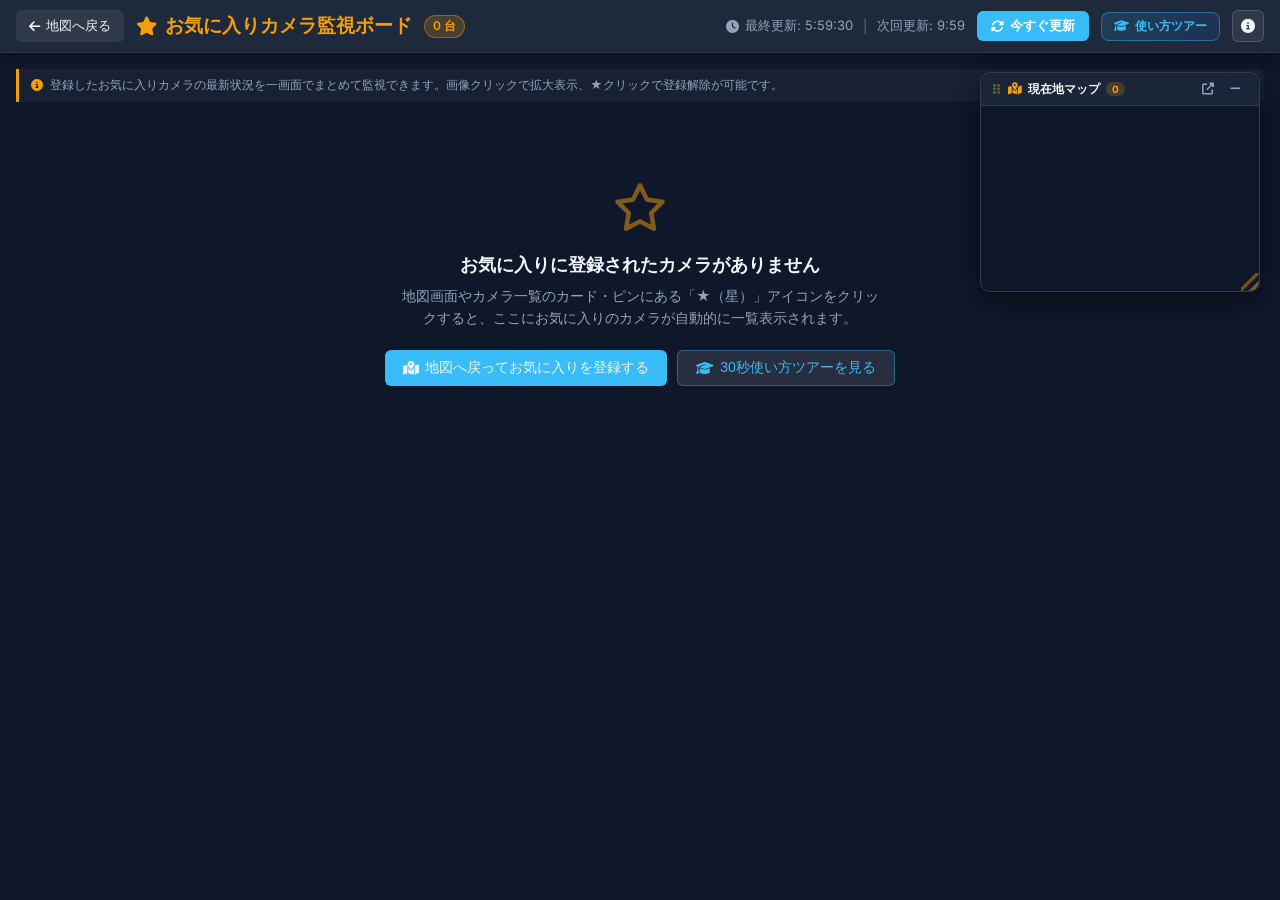
==== favorites.html @ c12edaea "feat: 30秒で主要機能が直感理解できるクイックガイドツアー（動く自動送りスライド）を実装 - 川の流れ順整列、水系一括登録、定点監視ボード並べ替え、2画面連動の4ステップ動的スライド - 5.5" ====
<!DOCTYPE html>
<html lang="ja">
<head>
  <meta charset="UTF-8">
  <meta name="viewport" content="width=device-width, initial-scale=1.0">
  <title>お気に入りカメラ一覧 - みやぎライブEyes</title>
  <meta name="description" content="みやぎライブEyes お気に入り登録カメラの静止画一括監視ダッシュボード">

  <!-- Google Fonts: Inter -->
  <link rel="preconnect" href="https://fonts.googleapis.com">
  <link rel="preconnect" href="https://fonts.gstatic.com" crossorigin>
  <link href="https://fonts.googleapis.com/css2?family=Inter:wght@400;500;600;700&display=swap" rel="stylesheet">

  <!-- Font Awesome 6 -->
  <link rel="stylesheet" href="https://cdnjs.cloudflare.com/ajax/libs/font-awesome/6.5.1/css/all.min.css" crossorigin="anonymous" referrerpolicy="no-referrer" />

  <!-- Leaflet.js v1.9.4 -->
  <link rel="stylesheet" href="https://unpkg.com/leaflet@1.9.4/dist/leaflet.css" crossorigin="" />

  <!-- メインスタイルシート（共通変数・テーマ参照） -->
  <link rel="stylesheet" href="css/style.css?v=20260908_2200">
  <link rel="icon" href="data:,">

  <style>
    /* ========== お気に入りダッシュボード専用スタイル ========== */
    html, body {
      overflow-y: auto !important;
      height: auto !important;
    }
    body {
      background-color: var(--bg-main, #0f172a);
      color: var(--text-primary, #f8fafc);
      font-family: 'Inter', -apple-system, BlinkMacSystemFont, "Segoe UI", Roboto, sans-serif;
      margin: 0;
      padding: 0;
      min-height: 100vh;
      display: flex;
      flex-direction: column;
    }

    /* ダッシュボードヘッダー */
    .board-header {
      background-color: var(--bg-header, #1e293b);
      border-bottom: 1px solid var(--border, #334155);
      padding: 10px 16px;
      display: flex;
      align-items: center;
      justify-content: space-between;
      flex-wrap: wrap;
      gap: 12px;
      position: sticky;
      top: 0;
      z-index: 100;
      box-shadow: 0 4px 12px rgba(0,0,0,0.3);
    }

    .board-header-left {
      display: flex;
      align-items: center;
      gap: 12px;
    }

    .board-back-btn {
      display: inline-flex;
      align-items: center;
      gap: 6px;
      padding: 6px 12px;
      background: rgba(255, 255, 255, 0.08);
      color: var(--text-primary, #ffffff);
      border: 1px solid var(--border, #334155);
      border-radius: 6px;
      text-decoration: none;
      font-size: 13px;
      font-weight: 500;
      transition: background 0.2s;
    }
    .board-back-btn:hover {
      background: rgba(255, 255, 255, 0.16);
    }

    .board-title {
      font-size: clamp(16px, 2.5vw, 19px);
      font-weight: 700;
      margin: 0;
      display: flex;
      align-items: center;
      gap: 8px;
      color: #f59e0b; /* お気に入りゴールド */
    }

    .board-badge {
      background: rgba(245, 158, 11, 0.2);
      color: #f59e0b;
      border: 1px solid rgba(245, 158, 11, 0.4);
      padding: 2px 8px;
      border-radius: 12px;
      font-size: 12px;
      font-weight: 600;
    }

    .board-header-right {
      display: flex;
      align-items: center;
      gap: 12px;
      font-size: 13px;
    }

    .board-timer {
      color: var(--text-secondary, #94a3b8);
      display: flex;
      align-items: center;
      gap: 6px;
    }

    .board-refresh-btn {
      display: inline-flex;
      align-items: center;
      gap: 6px;
      padding: 6px 14px;
      background: var(--accent, #0284c7);
      color: #ffffff;
      border: none;
      border-radius: 6px;
      font-size: 13px;
      font-weight: 600;
      cursor: pointer;
      transition: opacity 0.2s;
    }
    .board-refresh-btn:hover {
      opacity: 0.9;
    }
    .board-refresh-btn:disabled {
      opacity: 0.5;
      cursor: not-allowed;
    }

    .board-info-btn {
      display: inline-flex;
      align-items: center;
      justify-content: center;
      width: 32px;
      height: 32px;
      background: rgba(255, 255, 255, 0.08);
      border: 1px solid rgba(255, 255, 255, 0.15);
      color: var(--text-primary);
      border-radius: 6px;
      font-size: 14px;
      cursor: pointer;
      transition: all 0.2s ease;
    }
    .board-info-btn:hover {
      background: rgba(255, 255, 255, 0.18);
      border-color: var(--accent, #0284c7);
      color: var(--accent, #0284c7);
    }

    /* メインコンテナ */
    .board-container {
      flex: 1;
      padding: 16px;
      max-width: 1600px;
      width: 100%;
      margin: 0 auto;
      box-sizing: border-box;
    }

    /* ガイダンス・注意書き */
    .board-note {
      background: rgba(30, 41, 59, 0.6);
      border-left: 3px solid #f59e0b;
      padding: 8px 12px;
      font-size: 12px;
      color: var(--text-secondary, #94a3b8);
      margin-bottom: 16px;
      border-radius: 0 6px 6px 0;
      display: flex;
      align-items: center;
      justify-content: space-between;
      gap: 8px;
    }

    /* グリッドレイアウト */
    .camera-grid {
      display: grid;
      grid-template-columns: repeat(auto-fill, minmax(340px, 1fr));
      gap: 16px;
    }

    @media (max-width: 640px) {
      .camera-grid {
        grid-template-columns: 1fr;
        gap: 12px;
      }
      .board-header {
        padding: 8px 12px;
      }
    }

    /* カメラカード */
    .fav-card {
      background: var(--bg-card, #1e293b);
      border: 1px solid var(--border, #334155);
      border-radius: 10px;
      overflow: hidden;
      display: flex;
      flex-direction: column;
      box-shadow: 0 4px 8px rgba(0,0,0,0.2);
      transition: transform 0.2s, box-shadow 0.2s;
    }
    .fav-card:hover {
      border-color: rgba(245, 158, 11, 0.5);
      box-shadow: 0 6px 16px rgba(0,0,0,0.4);
    }

    /* ドラッグ＆ドロップスタイル */
    .fav-drag-handle {
      display: inline-flex;
      align-items: center;
      justify-content: center;
      padding: 2px 6px;
      color: var(--text-secondary, #94a3b8);
      cursor: grab;
      user-select: none;
      font-size: 14px;
      opacity: 0.6;
      transition: opacity 0.2s, color 0.2s;
      margin-right: 2px;
      flex-shrink: 0;
    }
    .fav-drag-handle:hover {
      opacity: 1;
      color: #f59e0b;
    }
    .fav-drag-handle:active {
      cursor: grabbing;
    }
    .fav-card.is-dragging {
      opacity: 0.45;
      border: 1px dashed #f59e0b !important;
      background: rgba(245, 158, 11, 0.05);
    }
    .fav-card.drag-over {
      border: 2px solid #f59e0b !important;
      box-shadow: 0 0 16px rgba(245, 158, 11, 0.5) !important;
    }

    .fav-card-header {
      padding: 10px 12px;
      display: flex;
      align-items: flex-start;
      justify-content: space-between;
      gap: 8px;
      background: rgba(15, 23, 42, 0.5);
      border-bottom: 1px solid var(--border, #334155);
    }

    .fav-card-title-group {
      flex: 1;
      min-width: 0;
    }

    .fav-card-name {
      font-size: 14px;
      font-weight: 700;
      color: var(--text-primary, #f8fafc);
      margin: 0 0 4px 0;
      white-space: nowrap;
      overflow: hidden;
      text-overflow: ellipsis;
    }

    .fav-card-sub {
      font-size: 11px;
      color: var(--text-secondary, #94a3b8);
      display: flex;
      align-items: center;
      gap: 6px;
      flex-wrap: wrap;
    }

    .badge-category {
      background: #0284c7;
      color: #fff;
      padding: 1px 5px;
      border-radius: 4px;
      font-size: 10px;
      font-weight: 600;
    }
    .badge-category.road {
      background: #059669;
    }
    .badge-category.stream {
      background: #8b5cf6;
    }

    .fav-unstar-btn {
      background: transparent;
      border: none;
      color: #f59e0b;
      font-size: 16px;
      cursor: pointer;
      padding: 4px;
      border-radius: 4px;
      transition: transform 0.2s, color 0.2s;
    }
    .fav-unstar-btn:hover {
      transform: scale(1.15);
      color: #ef4444;
    }

    /* 画像プレビュー */
    .fav-img-wrapper {
      position: relative;
      width: 100%;
      padding-top: 56.25%; /* 16:9比率 */
      background: #000;
      overflow: hidden;
      cursor: pointer;
    }

    .fav-card-img {
      position: absolute;
      top: 0;
      left: 0;
      width: 100%;
      height: 100%;
      object-fit: contain;
      transition: transform 0.2s;
    }
    .fav-img-wrapper:hover .fav-card-img {
      transform: scale(1.02);
    }

    .fav-img-zoom-hint {
      position: absolute;
      bottom: 8px;
      right: 8px;
      background: rgba(0, 0, 0, 0.7);
      color: #ffffff;
      padding: 3px 8px;
      border-radius: 4px;
      font-size: 11px;
      pointer-events: none;
      opacity: 0.8;
      display: flex;
      align-items: center;
      gap: 4px;
    }

    /* 動画配信型カード */
    .fav-stream-wrapper {
      padding: 36px 16px;
      display: flex;
      flex-direction: column;
      align-items: center;
      justify-content: center;
      gap: 12px;
      background: linear-gradient(135deg, rgba(139, 92, 246, 0.1), rgba(15, 23, 42, 0.6));
      text-align: center;
    }

    .fav-stream-icon {
      font-size: 36px;
      color: #a78bfa;
    }

    .fav-stream-link-btn {
      display: inline-flex;
      align-items: center;
      gap: 6px;
      padding: 8px 16px;
      background: #8b5cf6;
      color: #ffffff;
      text-decoration: none;
      border-radius: 6px;
      font-size: 13px;
      font-weight: 600;
      transition: background 0.2s;
    }
    .fav-stream-link-btn:hover {
      background: #7c3aed;
    }

    /* カードフッター */
    .fav-card-footer {
      padding: 8px 12px;
      background: rgba(15, 23, 42, 0.7);
      display: flex;
      align-items: center;
      justify-content: space-between;
      gap: 8px;
      font-size: 12px;
      border-top: 1px solid var(--border, #334155);
      margin-top: auto;
    }

    .fav-source-link {
      color: var(--accent, #38bdf8);
      text-decoration: none;
      display: inline-flex;
      align-items: center;
      gap: 4px;
      font-weight: 500;
    }
    .fav-source-link:hover {
      text-decoration: underline;
    }

    /* Empty State (0件表示) */
    .empty-state {
      text-align: center;
      padding: 60px 20px;
      color: var(--text-secondary, #94a3b8);
    }
    .empty-state-icon {
      font-size: 48px;
      color: #f59e0b;
      opacity: 0.5;
      margin-bottom: 16px;
    }
    .empty-state-title {
      font-size: 18px;
      font-weight: 700;
      color: var(--text-primary, #f8fafc);
      margin-bottom: 8px;
    }
    .empty-state-desc {
      font-size: 14px;
      max-width: 480px;
      margin: 0 auto 20px auto;
      line-height: 1.6;
    }

    /* 画像拡大ライトボックスモーダル */
    .lightbox-modal {
      display: none;
      position: fixed;
      inset: 0;
      background: rgba(0, 0, 0, 0.9);
      z-index: 9999;
      flex-direction: column;
      justify-content: center;
      align-items: center;
      padding: 16px;
    }
    .lightbox-modal.active {
      display: flex;
    }
    .lightbox-img {
      max-width: 95vw;
      max-height: 85vh;
      object-fit: contain;
      border-radius: 8px;
      box-shadow: 0 0 30px rgba(0,0,0,0.8);
    }
    .lightbox-header {
      width: 100%;
      max-width: 95vw;
      display: flex;
      justify-content: space-between;
      align-items: center;
      margin-bottom: 10px;
      color: #fff;
    }
    .lightbox-close-btn {
      background: rgba(255, 255, 255, 0.2);
      border: none;
      color: #fff;
      font-size: 20px;
      width: 36px;
      height: 36px;
      border-radius: 50%;
      cursor: pointer;
      display: flex;
      align-items: center;
      justify-content: center;
      transition: background 0.2s;
    }
    .lightbox-close-btn:hover {
      background: rgba(255, 255, 255, 0.4);
    }

    /* ========== フロート型ミニマップ（案B） ========== */
    .floating-minimap {
      position: fixed;
      top: 72px;
      right: 20px;
      width: 280px;
      height: 220px;
      min-width: 220px;
      min-height: 160px;
      max-width: 85vw;
      max-height: 85vh;
      background: rgba(15, 23, 42, 0.92);
      backdrop-filter: blur(8px);
      -webkit-backdrop-filter: blur(8px);
      border: 1px solid rgba(255, 255, 255, 0.15);
      border-radius: 10px;
      box-shadow: 0 8px 24px rgba(0, 0, 0, 0.45);
      z-index: 1000;
      overflow: hidden;
      display: flex;
      flex-direction: column;
      transition: opacity 0.25s ease;
    }

    .minimap-header {
      padding: 6px 12px;
      background: rgba(30, 41, 59, 0.85);
      border-bottom: 1px solid rgba(255, 255, 255, 0.1);
      display: flex;
      align-items: center;
      justify-content: space-between;
      cursor: grab;
      user-select: none;
      touch-action: none;
      flex-shrink: 0;
    }

    .minimap-header.is-dragging {
      cursor: grabbing;
      background: rgba(45, 60, 85, 0.95);
    }

    .minimap-title {
      display: flex;
      align-items: center;
      gap: 6px;
      font-size: 12px;
      font-weight: 600;
      color: var(--text-primary, #f8fafc);
      pointer-events: none;
    }

    .minimap-title i {
      color: #f59e0b;
    }

    .minimap-badge {
      background: rgba(245, 158, 11, 0.2);
      color: #f59e0b;
      font-size: 10px;
      font-weight: 700;
      padding: 1px 6px;
      border-radius: 8px;
    }

    .minimap-action-btn {
      background: transparent;
      border: none;
      color: var(--text-secondary, #94a3b8);
      cursor: pointer;
      padding: 4px 6px;
      font-size: 12px;
      display: flex;
      align-items: center;
      justify-content: center;
      transition: all 0.2s;
      border-radius: 4px;
    }

    .minimap-action-btn:hover {
      color: var(--text-primary, #ffffff);
      background: rgba(255, 255, 255, 0.1);
    }

    .minimap-toggle-btn {
      background: transparent;
      border: none;
      color: var(--text-secondary, #94a3b8);
      cursor: pointer;
      padding: 4px 6px;
      font-size: 12px;
      display: flex;
      align-items: center;
      justify-content: center;
      transition: color 0.2s, transform 0.2s;
      border-radius: 4px;
    }

    .minimap-toggle-btn:hover {
      color: var(--text-primary, #ffffff);
      background: rgba(255, 255, 255, 0.1);
    }

    .minimap-body {
      width: 100%;
      flex: 1;
      min-height: 120px;
      position: relative;
      overflow: hidden;
    }

    .minimap-container {
      width: 100%;
      height: 100%;
      background: #0f172a;
    }

    /* 右下リサイズハンドル */
    .minimap-resize-handle {
      position: absolute;
      bottom: 0;
      right: 0;
      width: 18px;
      height: 18px;
      cursor: nwse-resize;
      user-select: none;
      touch-action: none;
      z-index: 1001;
      background: linear-gradient(135deg, transparent 40%, rgba(245, 158, 11, 0.4) 40%, rgba(245, 158, 11, 0.4) 55%, transparent 55%, transparent 70%, rgba(245, 158, 11, 0.5) 70%, rgba(245, 158, 11, 0.5) 85%, transparent 85%);
      border-bottom-right-radius: 9px;
      transition: background 0.2s, transform 0.15s;
    }

    .minimap-resize-handle:hover,
    .minimap-resize-handle.is-resizing {
      background: linear-gradient(135deg, transparent 40%, #f59e0b 40%, #f59e0b 55%, transparent 55%, transparent 70%, #f59e0b 70%, #f59e0b 85%, transparent 85%);
      transform: scale(1.15);
    }

    /* 最小化FABボタン */
    .minimap-fab {
      position: fixed;
      top: 72px;
      right: 20px;
      width: 42px;
      height: 42px;
      border-radius: 50%;
      background: rgba(15, 23, 42, 0.92);
      backdrop-filter: blur(8px);
      -webkit-backdrop-filter: blur(8px);
      border: 1px solid rgba(245, 158, 11, 0.5);
      color: #f59e0b;
      font-size: 18px;
      display: flex;
      align-items: center;
      justify-content: center;
      cursor: pointer;
      box-shadow: 0 4px 16px rgba(0, 0, 0, 0.4);
      z-index: 1000;
      transition: transform 0.2s, background 0.2s, box-shadow 0.2s;
    }

    .minimap-fab:hover {
      transform: scale(1.1);
      background: rgba(30, 41, 59, 0.95);
      box-shadow: 0 6px 20px rgba(245, 158, 11, 0.3);
    }

    /* ミニマップ上のピンのスタイル（Leafletのtranslate3dを破壊しない外枠設計） */
    .minimap-marker-wrapper {
      background: transparent !important;
      border: none !important;
      display: flex !important;
      align-items: center;
      justify-content: center;
      overflow: visible !important;
    }

    /* ホーム画面と統一したカメラアイコン付き丸型カラーバッジ */
    .minimap-marker-icon {
      width: 22px;
      height: 22px;
      border-radius: 50%;
      border: 2px solid #ffffff;
      box-shadow: 0 0 8px rgba(0, 0, 0, 0.6);
      display: flex;
      align-items: center;
      justify-content: center;
      transition: transform 0.25s cubic-bezier(0.34, 1.56, 0.64, 1), background-color 0.2s, border-color 0.2s, box-shadow 0.2s;
      cursor: pointer;
    }

    .minimap-marker-icon i {
      color: #ffffff;
      font-size: 10px;
    }

    /* カードホバー時の強調ピン（内部バッジ拡大 + 左45度傾き + ゴールド発光） */
    .minimap-marker-icon.highlighted {
      transform: scale(1.6) rotate(-45deg) !important;
      background-color: #f59e0b !important;
      border-color: #ffffff !important;
      box-shadow: 0 0 14px #f59e0b, 0 0 22px rgba(245, 158, 11, 0.9) !important;
    }

    /* ピンクリック時のカード点滅ハイライトアニメーション */
    @keyframes cardFocusPulse {
      0% { box-shadow: 0 0 0 0 rgba(245, 158, 11, 0.8); }
      50% { box-shadow: 0 0 0 8px rgba(245, 158, 11, 0.4); }
      100% { box-shadow: 0 0 0 0 rgba(245, 158, 11, 0); }
    }
    .card-focus-highlight {
      animation: cardFocusPulse 1.6s ease-out;
      border-color: #f59e0b !important;
    }

    /* スマホ配慮（768px以下） */
    @media (max-width: 768px) {
      .floating-minimap {
        top: auto;
        bottom: 20px;
        right: 16px;
        width: 240px;
      }
      .minimap-body {
        height: 150px;
      }
      .minimap-fab {
        top: auto;
        bottom: 20px;
        right: 16px;
      }
    }
  </style>
</head>
<body>

  <!-- ========== ヘッダー ========== -->
  <header class="board-header">
    <div class="board-header-left">
      <a href="index.html" class="board-back-btn" title="みやぎライブEyes 地図画面へ戻る">
        <i class="fa-solid fa-arrow-left"></i> 地図へ戻る
      </a>
      <h1 class="board-title">
        <i class="fa-solid fa-star"></i> お気に入りカメラ監視ボード
      </h1>
      <span class="board-badge" id="board-fav-count">0 台</span>
    </div>

    <div class="board-header-right">
      <div class="board-timer">
        <i class="fa-solid fa-clock"></i>
        <span id="board-update-time">最終更新: --:--:--</span>
        <span style="opacity: 0.6; margin: 0 4px;">|</span>
        <span id="board-countdown">次回更新: 10:00</span>
      </div>
      <button class="board-refresh-btn" id="board-refresh-btn" title="すべての最新静止画を一括再取得">
        <i class="fa-solid fa-rotate" id="board-refresh-icon"></i> 今すぐ更新
      </button>
      <!-- クイックガイドツアーボタン（PC用） -->
      <button id="board-guide-btn" class="guide-header-btn" onclick="openGuideTour()" title="30秒クイックツアーを見る">
        <i class="fa-solid fa-graduation-cap"></i> 使い方ツアー
      </button>
      <button class="board-info-btn" id="board-info-btn" title="システム概要・免責事項">
        <i class="fa-solid fa-circle-info"></i>
      </button>
    </div>
  </header>

  <!-- ========== メインコンテンツ ========== -->
  <main class="board-container">
    <div class="board-note" id="board-note">
      <div>
        <i class="fa-solid fa-circle-info" style="color: #f59e0b; margin-right: 4px;"></i>
        登録したお気に入りカメラの最新状況を一画面でまとめて監視できます。画像クリックで拡大表示、★クリックで登録解除が可能です。
      </div>
      <div style="font-size: 11px; opacity: 0.8; white-space: nowrap;">
        ※約10分ごとに自動更新
      </div>
    </div>

    <!-- カメラ一覧グリッド -->
    <div class="camera-grid" id="camera-grid">
      <!-- JavaScript で動的にカード生成 -->
    </div>

    <!-- 0件時表示 -->
    <div class="empty-state" id="empty-state" style="display: none;">
      <div class="empty-state-icon">
        <i class="fa-regular fa-star"></i>
      </div>
      <div class="empty-state-title">お気に入りに登録されたカメラがありません</div>
      <div class="empty-state-desc">
        地図画面やカメラ一覧のカード・ピンにある「★（星）」アイコンをクリックすると、ここにお気に入りのカメラが自動的に一覧表示されます。
      </div>
      <div style="display: flex; gap: 10px; flex-wrap: wrap; justify-content: center; margin-top: 6px;">
        <a href="index.html" class="board-back-btn" style="background: var(--accent, #0284c7); border: none; padding: 8px 18px; font-size: 14px;">
          <i class="fa-solid fa-map-location-dot"></i> 地図へ戻ってお気に入りを登録する
        </a>
        <button type="button" class="board-back-btn" onclick="openGuideTour()" style="background: rgba(255, 255, 255, 0.1); border: 1px solid rgba(56, 189, 248, 0.4); padding: 8px 18px; font-size: 14px; color: #38bdf8; cursor: pointer;">
          <i class="fa-solid fa-graduation-cap"></i> 30秒使い方ツアーを見る
        </button>
      </div>
  </main>

  <!-- ========== システム概要・免責事項モーダル ========== -->
  <div class="modal-overlay" id="board-info-modal-overlay">
    <div class="modal-content area-modal-content" style="max-width: 500px;">
      <div class="modal-header">
        <h2 class="modal-title"><i class="fa-solid fa-circle-info"></i> システム概要・免責事項</h2>
        <button class="modal-close" id="board-info-modal-close" aria-label="閉じる">
          <i class="fa-solid fa-xmark"></i>
        </button>
      </div>
      <div class="modal-body area-modal-body" style="font-size: 13px; line-height: 1.6;">
        <!-- クイックガイドツアー案内バナー -->
        <div class="modal-tour-banner">
          <div class="modal-tour-banner-title">
            <i class="fa-solid fa-graduation-cap"></i> 30秒クイックガイドツアー
          </div>
          <p class="modal-tour-banner-desc">
            水系一括登録、定点監視ボードのドラッグ並べ替え、ミニマップの自由移動、2画面マルチモニター連動など、主要機能をアニメーションで自動紹介します。
          </p>
          <button type="button" class="modal-tour-banner-btn" onclick="openGuideTour()">
            <i class="fa-solid fa-play"></i> ガイドツアーを見る（自動再生）
          </button>
        </div>

        <h3 style="margin-bottom: 8px; border-bottom: 1px solid var(--border); padding-bottom: 4px; color: var(--accent);">■ お気に入り監視ボードについて</h3>
        <p style="margin-bottom: 8px;">登録したカメラの最新静止画を一覧でリアルタイム監視できる定点監視画面です。カードのドラッグによる自由並べ替えや、フロート型ミニマップの独立ウィンドウ化（別窓表示）に対応しています。</p>

        <h3 style="margin-bottom: 8px; border-bottom: 1px solid var(--border); padding-bottom: 4px; color: var(--text-secondary); margin-top: 16px;">■ データ出典・著作権について</h3>
        <p style="margin-bottom: 6px; font-size: 11px; color: var(--text-secondary); line-height: 1.5;">
          本ポータルで表示されるカメラ画像・動画・水位情報等の著作権は、各情報提供元（国土交通省、宮城県、各自治体等）に帰属します。
        </p>

        <p style="font-size: 11px; color: var(--text-secondary); line-height: 1.5; margin-top: 12px; padding: 10px; background: rgba(255, 255, 255, 0.03); border-radius: 6px; border: 1px solid rgba(255, 255, 255, 0.08);">
          <strong style="color: #e2e8f0;">【免責事項・利用上の注意】</strong><br>
          本ポータルは宮城県内の防災情報閲覧の補助を目的とした非公式ツールであり、掲載映像・情報の即時性や完全性を保証するものではありません。<br>
          配信元の仕様変更やメンテナンスにより、予告なく画像が取得できなくなる場合があります。災害時の最終的な避難判断等は、必ず各自治体の公式な避難指示や一次情報をご確認ください。
        </p>

        <div style="margin-top: 16px; padding-top: 10px; border-top: 1px solid var(--border); text-align: center; font-size: 11px; color: #64748b;">
          &copy; 2026 みやぎライブEyes Project. All rights reserved.
        </div>
      </div>
    </div>
  </div>

  <!-- ========== フロート型ミニマップ（案B） ========== -->
  <div id="floating-minimap" class="floating-minimap">
    <div class="minimap-header" id="minimap-header" title="ドラッグして自由に移動（ダブルクリックで位置リセット）">
      <div class="minimap-title">
        <i class="fa-solid fa-grip-vertical" style="opacity: 0.4; font-size: 11px; margin-right: 2px;"></i>
        <i class="fa-solid fa-map-location-dot"></i>
        <span>現在地マップ</span>
        <span class="minimap-badge" id="minimap-count">0</span>
      </div>
      <div style="display: flex; align-items: center; gap: 4px;">
        <button type="button" class="minimap-action-btn" id="minimap-popout-btn" title="別ウィンドウで開く（マルチモニター対応・自由にデスクトップ配置）">
          <i class="fa-solid fa-up-right-from-square"></i>
        </button>
        <button type="button" class="minimap-toggle-btn" id="minimap-toggle-btn" title="マップを折りたたむ">
          <i class="fa-solid fa-minus" id="minimap-toggle-icon"></i>
        </button>
      </div>
    </div>
    <div class="minimap-body" id="minimap-body">
      <div id="minimap-container" class="minimap-container"></div>
      <div class="minimap-resize-handle" id="minimap-resize-handle" title="ドラッグしてサイズ変更"></div>
    </div>
  </div>

  <!-- 最小化時に表示されるフローティングボタン（FAB） -->
  <button type="button" id="minimap-fab" class="minimap-fab" title="ミニマップを展開" style="display: none;">
    <i class="fa-solid fa-map-location-dot"></i>
  </button>

  <!-- ========== 画像拡大ライトボックス ========== -->
  <div class="lightbox-modal" id="lightbox-modal" onclick="closeLightbox(event)">
    <div class="lightbox-header" onclick="event.stopPropagation()">
      <span id="lightbox-title" style="font-weight: 600; font-size: 15px;">カメラ名</span>
      <button class="lightbox-close-btn" onclick="closeLightbox(event)" title="閉じる">
        <i class="fa-solid fa-xmark"></i>
      </button>
    </div>
    <img src="" alt="" class="lightbox-img" id="lightbox-img" onclick="event.stopPropagation()">
  </div>

  <!-- カメラデータ読み込み -->
  <script src="js/cameras.js?v=20260907_1940"></script>
  <!-- Leaflet.js -->
  <script src="https://unpkg.com/leaflet@1.9.4/dist/leaflet.js" crossorigin=""></script>

  <script>
    const FAV_STORAGE_KEY = 'ishinomaki_fav_cameras';
    const MINIMAP_STORAGE_KEY = 'miyagi_minimap_minimized';
    const MINIMAP_POS_KEY = 'miyagi_minimap_pos';
    const MINIMAP_SIZE_KEY = 'miyagi_minimap_size';
    const MAP_CHANNEL_NAME = 'miyagi_eyes_minimap_channel';

    let favorites = new Set();
    let countdownSec = 600; // 10分 (600秒)
    let countdownTimer = null;
    let miniMap = null;
    const miniMapMarkers = new Map();
    let mapChannel = null;
    let popupMapWindow = null;
    let isPoppedOut = false;

    // 初期化
    document.addEventListener('DOMContentLoaded', () => {
      loadFavorites();
      initMiniMap();
      initMapSyncChannel();
      renderBoard();
      initEvents();
      startCountdown();
    });

    // お気に入り読み込み
    function loadFavorites() {
      try {
        const saved = localStorage.getItem(FAV_STORAGE_KEY);
        if (saved) {
          favorites = new Set(JSON.parse(saved));
        } else {
          favorites = new Set();
        }
      } catch (e) {
        console.warn('お気に入りデータの読み込みに失敗:', e);
        favorites = new Set();
      }
    }

    // お気に入り保存
    function saveFavorites() {
      try {
        localStorage.setItem(FAV_STORAGE_KEY, JSON.stringify(Array.from(favorites)));
      } catch (e) {
        console.warn('お気に入りデータの保存に失敗:', e);
      }
    }

    // お気に入り解除
    function removeFavorite(cameraId) {
      if (favorites.has(cameraId)) {
        favorites.delete(cameraId);
        saveFavorites();
        renderBoard();
      }
    }

    // ボード描画
    function renderBoard() {
      const grid = document.getElementById('camera-grid');
      const emptyState = document.getElementById('empty-state');
      const countBadge = document.getElementById('board-fav-count');

      if (!grid || typeof CAMERA_DATA === 'undefined') return;

      const timestamp = new Date().getTime();
      const timeStr = new Date().toLocaleTimeString('ja-JP');
      const updateTimeEl = document.getElementById('board-update-time');
      if (updateTimeEl) updateTimeEl.textContent = `最終更新: ${timeStr}`;

      const favOrder = Array.from(favorites);
      const favMap = new Map(CAMERA_DATA.map(c => [c.id, c]));
      const favCameras = favOrder.map(id => favMap.get(id)).filter(Boolean);

      countBadge.textContent = `${favCameras.length} 台`;

      if (favCameras.length === 0) {
        grid.style.display = 'none';
        emptyState.style.display = 'block';
        updateMiniMapMarkers();
        return;
      }

      grid.style.display = 'grid';
      emptyState.style.display = 'none';

      grid.innerHTML = favCameras.map(camera => {
        const hasImage = Boolean(camera.imageUrl);
        const isStream = camera.streamType === 'youtube' || camera.streamType === 'stream';
        const isTypeB = !hasImage; // 画像が全くない場合のみ動画専用カードとする
        const category = camera.category || 'other';
        const categoryLabel = category === 'river' ? '河川' : (category === 'road' ? '道路' : 'その他');
        const categoryClass = category === 'road' ? 'road' : (isTypeB ? 'stream' : '');

        let bodyHtml = '';
        if (hasImage) {
          // 静止画・ハイブリッド型（最新画像を表示）
          const sep = camera.imageUrl.includes('?') ? '&' : '?';
          const imgSrc = `${camera.imageUrl}${sep}t=${timestamp}`;
          bodyHtml = `
            <div class="fav-img-wrapper" onclick="openLightbox('${encodeURIComponent(camera.name)}', '${imgSrc}')" title="クリックで拡大表示">
              <img src="${imgSrc}" alt="${camera.name}" class="fav-card-img" onerror="this.onerror=null; this.src='data:image/svg+xml;utf8,<svg xmlns=%22http://www.w3.org/2000/svg%22 width=%22320%22 height=%22180%22><rect fill=%22%231e293b%22 width=%22100%25%22 height=%22100%25%22/><text fill=%22%2364748b%22 x=%2250%25%22 y=%2250%25%22 text-anchor=%22middle%22 dominant-baseline=%22middle%22 font-size=%2213%22>配信元画像準備中 / 取得待機中</text></svg>';">
              <div class="fav-img-zoom-hint">
                <i class="fa-solid fa-magnifying-glass-plus"></i> 拡大
              </div>
            </div>
          `;
        } else {
          // 画像なし・完全動画専用型（3台のみ）
          bodyHtml = `
            <div class="fav-stream-wrapper">
              <i class="fa-solid fa-video fav-stream-icon"></i>
              <div style="font-size: 13px; color: var(--text-secondary, #94a3b8);">
                リアルタイム動画配信中
              </div>
              <a href="${camera.sourceUrl}" target="_blank" class="fav-stream-link-btn">
                <i class="fa-solid fa-arrow-up-right-from-square"></i> 配信サイトを開く
              </a>
            </div>
          `;
        }

        const streamBadge = isStream ? `<span style="font-size: 10px; padding: 2px 6px; border-radius: 4px; background: rgba(139, 92, 246, 0.2); color: #c4b5fd; border: 1px solid rgba(139, 92, 246, 0.4); font-weight: 600; display: inline-flex; align-items: center; gap: 3px;"><i class="fa-solid fa-video"></i> 動画</span>` : '';

        const sourceLinkHtml = isStream
          ? `<a href="${camera.sourceUrl}" target="_blank" class="fav-source-link" style="color: #c4b5fd; font-weight: 600;" title="クリックして配信元で動画を再生">
               🎥 動画配信を見る <i class="fa-solid fa-arrow-up-right-from-square"></i>
             </a>`
          : `<a href="${camera.sourceUrl}" target="_blank" class="fav-source-link">
               公式配信ページ <i class="fa-solid fa-external-link"></i>
             </a>`;

        return `
          <div class="fav-card" id="card-${camera.id}" data-camera-id="${camera.id}" draggable="true">
            <div class="fav-card-header">
              <span class="fav-drag-handle" title="ドラッグして並べ替え" onclick="event.stopPropagation();">
                <i class="fa-solid fa-grip-vertical"></i>
              </span>
              <div class="fav-card-title-group">
                <h3 class="fav-card-name" title="${camera.name}">${camera.name}</h3>
                <div class="fav-card-sub">
                  <span class="badge-category ${categoryClass}">${categoryLabel}</span>
                  ${streamBadge}
                  <span>${camera.operator || ''}</span>
                </div>
              </div>
              <button class="fav-unstar-btn" onclick="removeFavorite('${camera.id}')" title="お気に入りから解除">
                <i class="fa-solid fa-star"></i>
              </button>
            </div>
            ${bodyHtml}
            <div class="fav-card-footer">
              <span style="font-size: 11px; color: var(--text-secondary, #94a3b8);">
                ${camera.description || '定点観測カメラ'}
              </span>
              ${sourceLinkHtml}
            </div>
          </div>
        `;
      }).join('');

      bindBoardDragAndDrop(grid);
      updateMiniMapMarkers();
      bindCardMiniMapInteractions();
    }

    // お気に入りボードのドラッグ＆ドロップ並べ替え
    function bindBoardDragAndDrop(grid) {
      let draggedCard = null;

      grid.querySelectorAll('.fav-card').forEach(card => {
        card.addEventListener('dragstart', (e) => {
          draggedCard = card;
          e.dataTransfer.effectAllowed = 'move';
          e.dataTransfer.setData('text/plain', card.getAttribute('data-camera-id'));
          setTimeout(() => card.classList.add('is-dragging'), 0);
        });

        card.addEventListener('dragend', () => {
          if (draggedCard) {
            draggedCard.classList.remove('is-dragging');
            draggedCard = null;
          }
          grid.querySelectorAll('.fav-card').forEach(c => c.classList.remove('drag-over'));
        });

        card.addEventListener('dragover', (e) => {
          e.preventDefault();
          e.dataTransfer.dropEffect = 'move';
          if (!draggedCard || draggedCard === card) return;
          card.classList.add('drag-over');
        });

        card.addEventListener('dragleave', () => {
          card.classList.remove('drag-over');
        });

        card.addEventListener('drop', (e) => {
          e.preventDefault();
          card.classList.remove('drag-over');
          if (!draggedCard || draggedCard === card) return;

          const rect = card.getBoundingClientRect();
          const midX = rect.left + rect.width / 2;
          if (e.clientX < midX) {
            grid.insertBefore(draggedCard, card);
          } else {
            grid.insertBefore(draggedCard, card.nextSibling);
          }

          const newOrder = Array.from(grid.querySelectorAll('.fav-card'))
            .map(c => c.getAttribute('data-camera-id'))
            .filter(Boolean);

          favorites = new Set(newOrder);
          saveFavorites();
        });
      });
    }

    // 全画像の再取得（手動更新）
    function refreshAllImages() {
      const btn = document.getElementById('board-refresh-btn');
      const icon = document.getElementById('board-refresh-icon');
      if (btn) btn.disabled = true;
      if (icon) icon.classList.add('fa-spin');

      countdownSec = 600;
      renderBoard();

      setTimeout(() => {
        if (btn) btn.disabled = false;
        if (icon) icon.classList.remove('fa-spin');
      }, 600);
    }

    // カウントダウンタイマー
    function startCountdown() {
      if (countdownTimer) clearInterval(countdownTimer);
      countdownTimer = setInterval(() => {
        countdownSec--;
        if (countdownSec <= 0) {
          refreshAllImages();
        } else {
          const m = Math.floor(countdownSec / 60);
          const s = countdownSec % 60;
          document.getElementById('board-countdown').textContent = `次回更新: ${m}:${s.toString().padStart(2, '0')}`;
        }
      }, 1000);
    }

    // イベント初期化
    function initEvents() {
      document.getElementById('board-refresh-btn').addEventListener('click', refreshAllImages);

      // 他のタブでお気に入りが変更された場合のストレージ連動
      window.addEventListener('storage', (e) => {
        if (e.key === FAV_STORAGE_KEY) {
          loadFavorites();
          renderBoard();
        }
      });
    }

    // ライトボックス操作
    function openLightbox(name, imgSrc) {
      const modal = document.getElementById('lightbox-modal');
      const img = document.getElementById('lightbox-img');
      const title = document.getElementById('lightbox-title');
      if (!modal || !img) return;

      title.textContent = decodeURIComponent(name);
      img.src = imgSrc;
      modal.classList.add('active');
    }

    function closeLightbox(e) {
      const modal = document.getElementById('lightbox-modal');
      if (modal) modal.classList.remove('active');
    }

    // ESCキーでモーダルを閉じる
    document.addEventListener('keydown', (e) => {
      if (e.key === 'Escape') {
        closeLightbox();
        const infoModal = document.getElementById('board-info-modal-overlay');
        if (infoModal) infoModal.classList.remove('active');
      }
    });

    // システム概要・免責事項モーダル操作
    function initInfoModal() {
      const infoBtn = document.getElementById('board-info-btn');
      const infoModal = document.getElementById('board-info-modal-overlay');
      const infoClose = document.getElementById('board-info-modal-close');
      if (infoBtn && infoModal) {
        infoBtn.addEventListener('click', () => infoModal.classList.add('active'));
        if (infoClose) infoClose.addEventListener('click', () => infoModal.classList.remove('active'));
        infoModal.addEventListener('click', (e) => {
          if (e.target === infoModal) infoModal.classList.remove('active');
        });
      }
    }
    initInfoModal();

    // ========== フロート型ミニマップ（案B）制御ロジック ==========
    function initMiniMap() {
      const container = document.getElementById('minimap-container');
      if (!container || miniMap || typeof L === 'undefined') return;

      // Leafletマップ初期化
      miniMap = L.map('minimap-container', {
        zoomControl: false,
        attributionControl: false
      }).setView([38.4344, 141.3029], 9);

      // OpenStreetMap標準タイル（ホーム画面と統一）
      L.tileLayer('https://{s}.tile.openstreetmap.org/{z}/{x}/{y}.png', {
        attribution: '&copy; <a href="https://www.openstreetmap.org/copyright">OpenStreetMap</a> contributors',
        maxZoom: 18,
        minZoom: 7
      }).addTo(miniMap);

      // 保存された位置とサイズを復元
      applyMiniMapPositionAndSize();

      // ドラッグ移動＆リサイズのイベントをバインド
      bindMiniMapDrag();
      bindMiniMapResize();

      // トグルボタン・FABボタンのクリックイベント
      const toggleBtn = document.getElementById('minimap-toggle-btn');
      const fab = document.getElementById('minimap-fab');

      if (toggleBtn) {
        toggleBtn.addEventListener('click', (e) => {
          e.stopPropagation();
          setMiniMapMinimized(true);
        });
      }

      if (fab) {
        fab.addEventListener('click', () => {
          setMiniMapMinimized(false);
        });
      }

      // 保存状態または画面幅に応じた初期折りたたみ判定（スマホ幅768px以下はデフォルト最小化）
      const isMobile = window.innerWidth <= 768;
      const savedMinimized = localStorage.getItem(MINIMAP_STORAGE_KEY);
      if (savedMinimized !== null) {
        setMiniMapMinimized(savedMinimized === 'true', false);
      } else if (isMobile) {
        setMiniMapMinimized(true, false);
      } else {
        setMiniMapMinimized(false, false);
      }
    }

    function applyMiniMapPositionAndSize() {
      const panel = document.getElementById('floating-minimap');
      if (!panel) return;

      // サイズ復元
      try {
        const savedSize = localStorage.getItem(MINIMAP_SIZE_KEY);
        if (savedSize) {
          const { width, height } = JSON.parse(savedSize);
          if (typeof width === 'number' && typeof height === 'number') {
            const clampedW = Math.min(Math.max(width, 220), window.innerWidth * 0.85);
            const clampedH = Math.min(Math.max(height, 160), window.innerHeight * 0.85);
            panel.style.width = `${clampedW}px`;
            panel.style.height = `${clampedH}px`;
          }
        }
      } catch (e) {
        console.warn('ミニマップサイズの復元失敗:', e);
      }

      // 位置復元
      try {
        const savedPos = localStorage.getItem(MINIMAP_POS_KEY);
        if (savedPos) {
          const { top, left } = JSON.parse(savedPos);
          if (typeof top === 'number' && typeof left === 'number') {
            const panelRect = panel.getBoundingClientRect();
            const panelW = panelRect.width || 280;
            const panelH = panelRect.height || 220;
            const maxLeft = Math.max(10, window.innerWidth - panelW - 10);
            const maxTop = Math.max(10, window.innerHeight - panelH - 10);

            const clampedLeft = Math.min(Math.max(10, left), maxLeft);
            const clampedTop = Math.min(Math.max(50, top), maxTop);

            panel.style.left = `${clampedLeft}px`;
            panel.style.top = `${clampedTop}px`;
            panel.style.right = 'auto';
            panel.style.bottom = 'auto';
          }
        }
      } catch (e) {
        console.warn('ミニマップ位置の復元失敗:', e);
      }
    }

    function bindMiniMapDrag() {
      const header = document.getElementById('minimap-header');
      const panel = document.getElementById('floating-minimap');
      if (!header || !panel) return;

      let isDragging = false;
      let startX = 0;
      let startY = 0;
      let startLeft = 0;
      let startTop = 0;

      header.addEventListener('pointerdown', (e) => {
        if (e.target.closest('#minimap-toggle-btn') || e.target.closest('button')) return;

        isDragging = true;
        try {
          header.setPointerCapture(e.pointerId);
        } catch (_) {}
        header.classList.add('is-dragging');

        const rect = panel.getBoundingClientRect();
        startLeft = rect.left;
        startTop = rect.top;
        startX = e.clientX;
        startY = e.clientY;

        panel.style.left = `${startLeft}px`;
        panel.style.top = `${startTop}px`;
        panel.style.right = 'auto';
        panel.style.bottom = 'auto';

        const container = document.getElementById('minimap-container');
        if (container) container.style.pointerEvents = 'none';

        e.preventDefault();
      });

      header.addEventListener('pointermove', (e) => {
        if (!isDragging) return;

        const dx = e.clientX - startX;
        const dy = e.clientY - startY;

        const panelRect = panel.getBoundingClientRect();
        const maxLeft = Math.max(10, window.innerWidth - panelRect.width - 10);
        const maxTop = Math.max(10, window.innerHeight - panelRect.height - 10);

        const newLeft = Math.min(Math.max(10, startLeft + dx), maxLeft);
        const newTop = Math.min(Math.max(50, startTop + dy), maxTop);

        panel.style.left = `${newLeft}px`;
        panel.style.top = `${newTop}px`;
      });

      const stopDrag = (e) => {
        if (!isDragging) return;
        isDragging = false;
        try {
          header.releasePointerCapture(e.pointerId);
        } catch (_) {}
        header.classList.remove('is-dragging');

        const container = document.getElementById('minimap-container');
        if (container) container.style.pointerEvents = '';

        const rect = panel.getBoundingClientRect();
        try {
          localStorage.setItem(MINIMAP_POS_KEY, JSON.stringify({
            top: Math.round(rect.top),
            left: Math.round(rect.left)
          }));
        } catch (err) {
          console.warn('ミニマップ位置保存失敗:', err);
        }
      };

      header.addEventListener('pointerup', stopDrag);
      header.addEventListener('pointercancel', stopDrag);

      // ダブルクリックでデフォルト位置にリセット
      header.addEventListener('dblclick', (e) => {
        if (e.target.closest('#minimap-toggle-btn')) return;
        panel.style.left = '';
        panel.style.top = '72px';
        panel.style.right = '20px';
        panel.style.bottom = 'auto';
        try {
          localStorage.removeItem(MINIMAP_POS_KEY);
        } catch (_) {}
      });
    }

    function bindMiniMapResize() {
      const resizeHandle = document.getElementById('minimap-resize-handle');
      const panel = document.getElementById('floating-minimap');
      if (!resizeHandle || !panel) return;

      let isResizing = false;
      let startX = 0;
      let startY = 0;
      let startWidth = 0;
      let startHeight = 0;
      let resizeRaf = null;

      resizeHandle.addEventListener('pointerdown', (e) => {
        isResizing = true;
        try {
          resizeHandle.setPointerCapture(e.pointerId);
        } catch (_) {}
        resizeHandle.classList.add('is-resizing');

        const panelRect = panel.getBoundingClientRect();

        startWidth = panelRect.width;
        startHeight = panelRect.height;
        startX = e.clientX;
        startY = e.clientY;

        if (panel.style.right !== 'auto') {
          panel.style.left = `${panelRect.left}px`;
          panel.style.top = `${panelRect.top}px`;
          panel.style.right = 'auto';
          panel.style.bottom = 'auto';
        }

        const container = document.getElementById('minimap-container');
        if (container) container.style.pointerEvents = 'none';

        e.preventDefault();
        e.stopPropagation();
      });

      resizeHandle.addEventListener('pointermove', (e) => {
        if (!isResizing) return;

        const dx = e.clientX - startX;
        const dy = e.clientY - startY;

        const panelRect = panel.getBoundingClientRect();
        const maxWidth = Math.max(240, window.innerWidth - panelRect.left - 15);
        const maxHeight = Math.max(160, window.innerHeight - panelRect.top - 15);

        const newWidth = Math.min(Math.max(220, startWidth + dx), Math.min(maxWidth, window.innerWidth * 0.85));
        const newHeight = Math.min(Math.max(160, startHeight + dy), Math.min(maxHeight, window.innerHeight * 0.85));

        panel.style.width = `${newWidth}px`;
        panel.style.height = `${newHeight}px`;

        if (resizeRaf) cancelAnimationFrame(resizeRaf);
        resizeRaf = requestAnimationFrame(() => {
          if (miniMap) miniMap.invalidateSize();
        });
      });

      const stopResize = (e) => {
        if (!isResizing) return;
        isResizing = false;
        try {
          resizeHandle.releasePointerCapture(e.pointerId);
        } catch (_) {}
        resizeHandle.classList.remove('is-resizing');

        const container = document.getElementById('minimap-container');
        if (container) container.style.pointerEvents = '';

        if (miniMap) miniMap.invalidateSize();

        const panelRect = panel.getBoundingClientRect();
        try {
          localStorage.setItem(MINIMAP_SIZE_KEY, JSON.stringify({
            width: Math.round(panelRect.width),
            height: Math.round(panelRect.height)
          }));
        } catch (err) {
          console.warn('ミニマップサイズ保存失敗:', err);
        }
      };

      resizeHandle.addEventListener('pointerup', stopResize);
      resizeHandle.addEventListener('pointercancel', stopResize);
    }

    function setMiniMapMinimized(minimized, saveStorage = true) {
      const panel = document.getElementById('floating-minimap');
      const fab = document.getElementById('minimap-fab');
      if (!panel || !fab) return;

      if (minimized) {
        panel.style.display = 'none';
        fab.style.display = 'flex';
      } else {
        panel.style.display = 'flex';
        fab.style.display = 'none';
        applyMiniMapPositionAndSize();
        if (miniMap) {
          setTimeout(() => {
            miniMap.invalidateSize();
          }, 100);
        }
      }

      if (saveStorage) {
        try {
          localStorage.setItem(MINIMAP_STORAGE_KEY, minimized ? 'true' : 'false');
        } catch (e) {
          console.warn('ミニマップ状態の保存に失敗:', e);
        }
      }
    }

    function updateMiniMapMarkers() {
      if (!miniMap || typeof CAMERA_DATA === 'undefined' || typeof L === 'undefined') return;

      const countBadge = document.getElementById('minimap-count');
      const favOrder = Array.from(favorites);
      const favMap = new Map(CAMERA_DATA.map(c => [c.id, c]));
      const currentFavCameras = favOrder.map(id => favMap.get(id))
        .filter(c => c && typeof c.lat === 'number' && typeof c.lng === 'number');

      if (countBadge) {
        countBadge.textContent = currentFavCameras.length;
      }

      const currentIds = new Set(currentFavCameras.map(c => c.id));

      // 削除されたカメラのマーカーを撤去
      for (const [id, marker] of miniMapMarkers.entries()) {
        if (!currentIds.has(id)) {
          miniMap.removeLayer(marker);
          miniMapMarkers.delete(id);
        }
      }

      // マーカーの追加・配置
      const latLngs = [];
      currentFavCameras.forEach(cam => {
        latLngs.push([cam.lat, cam.lng]);
        if (!miniMapMarkers.has(cam.id)) {
          const category = cam.category || 'other';
          const isTypeB = cam.streamType === 'youtube' || cam.streamType === 'stream' || !cam.imageUrl;
          const categoryColors = {
            river: '#3b82f6',
            road: '#0284c7',
            coast: '#06b6d4',
            city: '#10b981',
            other: '#a78bfa'
          };
          const color = isTypeB ? '#8b5cf6' : (categoryColors[category] || categoryColors.other);
          const iconClass = isTypeB ? 'fa-video' : 'fa-camera';

          const markerIcon = L.divIcon({
            className: 'minimap-marker-wrapper',
            html: `<div class="minimap-marker-icon marker-${category}" id="pin-icon-${cam.id}" style="background-color: ${color};" title="${cam.name}">
                     <i class="fa-solid ${iconClass}"></i>
                   </div>`,
            iconSize: [22, 22],
            iconAnchor: [11, 11]
          });

          const marker = L.marker([cam.lat, cam.lng], {
            icon: markerIcon,
            title: cam.name
          }).addTo(miniMap);

          marker.on('click', () => {
            focusCard(cam.id);
          });

          miniMapMarkers.set(cam.id, marker);
        }
      });

      // ズーム・センタリングの自動調整
      if (latLngs.length > 0) {
        const bounds = L.latLngBounds(latLngs);
        miniMap.fitBounds(bounds, { padding: [24, 24], maxZoom: 13 });
      } else {
        miniMap.setView([38.4344, 141.3029], 9);
      }

      // 独立ポップアップウィンドウへもお気に入り更新を通知
      sendToPopup({
        type: 'FAVORITES_UPDATED',
        favorites: Array.from(favorites)
      });
    }

    function focusCard(cameraId) {
      const card = document.getElementById(`card-${cameraId}`);
      if (!card) return;

      card.scrollIntoView({ behavior: 'smooth', block: 'center' });
      card.classList.remove('card-focus-highlight');
      void card.offsetWidth; // アニメーション再発火のためのリフロー
      card.classList.add('card-focus-highlight');
      setTimeout(() => {
        card.classList.remove('card-focus-highlight');
      }, 1600);
    }

    function highlightMiniMapPin(cameraId, isHighlight) {
      // 独立ポップアップウィンドウへハイライト状態を通知
      sendToPopup({
        type: 'HIGHLIGHT_PIN',
        cameraId,
        isHighlight: Boolean(isHighlight)
      });

      const marker = miniMapMarkers.get(cameraId);
      if (!marker) return;
      const el = marker.getElement();
      if (!el) return;

      const iconEl = el.querySelector('.minimap-marker-icon');
      if (!iconEl) return;

      if (isHighlight) {
        iconEl.classList.add('highlighted');
        el.style.zIndex = '9999';
      } else {
        iconEl.classList.remove('highlighted');
        el.style.zIndex = '';
      }
    }

    function bindCardMiniMapInteractions() {
      const cards = document.querySelectorAll('.fav-card');
      cards.forEach(card => {
        const cameraId = card.getAttribute('data-camera-id');
        if (!cameraId) return;

        card.addEventListener('mouseenter', () => highlightMiniMapPin(cameraId, true));
        card.addEventListener('mouseleave', () => highlightMiniMapPin(cameraId, false));
        card.addEventListener('click', () => {
          highlightMiniMapPin(cameraId, true);
          setTimeout(() => highlightMiniMapPin(cameraId, false), 1500);
        });
        card.addEventListener('touchstart', () => highlightMiniMapPin(cameraId, true), { passive: true });
        card.addEventListener('touchend', () => {
          setTimeout(() => highlightMiniMapPin(cameraId, false), 1500);
        }, { passive: true });
      });
    }

    // ========== 独立マップウィンドウ（マルチモニター対応）通信制御 ==========
    function initMapSyncChannel() {
      try {
        mapChannel = new BroadcastChannel(MAP_CHANNEL_NAME);
        mapChannel.onmessage = (e) => {
          handlePopupMessage(e.data);
        };
      } catch (err) {
        console.warn('BroadcastChannel初期化失敗:', err);
      }

      window.addEventListener('message', (e) => {
        handlePopupMessage(e.data);
      });

      const popoutBtn = document.getElementById('minimap-popout-btn');
      if (popoutBtn) {
        popoutBtn.addEventListener('click', (e) => {
          e.stopPropagation();
          openMapPopup();
        });
      }

      // FABボタンクリック時：ポップアウト中ならウィンドウを前面化、そうでなければ展開
      const fab = document.getElementById('minimap-fab');
      if (fab) {
        fab.addEventListener('click', (e) => {
          if (isPoppedOut && popupMapWindow && !popupMapWindow.closed) {
            e.stopPropagation();
            popupMapWindow.focus();
          }
        });
      }
    }

    function openMapPopup() {
      if (popupMapWindow && !popupMapWindow.closed) {
        popupMapWindow.focus();
        return;
      }

      const w = 540;
      const h = 440;
      let left = window.screenX + window.outerWidth - w - 40;
      let top = window.screenY + 70;

      try {
        const savedPos = localStorage.getItem('miyagi_mapwin_pos');
        if (savedPos) {
          const parsed = JSON.parse(savedPos);
          if (parsed.screenX !== undefined) left = parsed.screenX;
          if (parsed.screenY !== undefined) top = parsed.screenY;
        }
      } catch (_) {}

      const features = `width=${w},height=${h},left=${Math.max(0, left)},top=${Math.max(0, top)},resizable=yes,scrollbars=no,status=no`;
      popupMapWindow = window.open('favorites_map.html', 'MiyagiBousaiMapWindow', features);

      if (popupMapWindow) {
        isPoppedOut = true;
        // 親のフロートマップは非表示にし、FABをポップアウト中スタイルで表示
        const panel = document.getElementById('floating-minimap');
        const fab = document.getElementById('minimap-fab');
        if (panel) panel.style.display = 'none';
        if (fab) {
          fab.style.display = 'flex';
          fab.classList.add('is-popped-out');
          fab.title = '独立マップウィンドウ表示中（クリックで前面へ）';
        }
      }
    }

    function dockBackMiniMap() {
      isPoppedOut = false;
      const fab = document.getElementById('minimap-fab');
      if (fab) {
        fab.classList.remove('is-popped-out');
        fab.title = 'ミニマップを展開';
      }
      setMiniMapMinimized(false);
      updateMiniMapMarkers();
    }

    function sendToPopup(msg) {
      if (mapChannel) {
        try { mapChannel.postMessage(msg); } catch (_) {}
      }
      if (popupMapWindow && !popupMapWindow.closed) {
        try { popupMapWindow.postMessage(msg, '*'); } catch (_) {}
      }
    }

    function handlePopupMessage(data) {
      if (!data || !data.type) return;

      switch (data.type) {
        case 'POPUP_READY':
          isPoppedOut = true;
          sendToPopup({
            type: 'INIT_STATE',
            favorites: Array.from(favorites)
          });
          break;

        case 'FOCUS_CARD':
          if (data.cameraId) {
            focusCard(data.cameraId);
          }
          break;

        case 'DOCK_BACK':
        case 'POPUP_CLOSED':
          dockBackMiniMap();
          break;
      }
    }
  </script>
  <!-- クイックガイドツアー -->
  <script src="js/guide_tour.js?v=20260908_2200"></script>
</body>
</html>
---- css/style.css ----
/* ==========================================================================
   石巻管内防災カメラポータルサイト - スタイルシート
   ========================================================================== */

/* 
 * カラーパレット定義（CSS変数）
 */
:root {
  --bg-primary: #0b0f17;
  --bg-secondary: #131924;
  --bg-card: rgba(22, 30, 44, 0.75);
  --bg-card-hover: rgba(30, 41, 59, 0.9);
  --text-primary: #f1f5f9;
  --text-secondary: #94a3b8;
  --accent: #38bdf8;
  --accent-hover: #0284c7;
  --border: rgba(51, 65, 85, 0.6);
  --border-highlight: rgba(56, 189, 248, 0.4);
  
  /* カテゴリ別カラー */
  --river: #3b82f6;
  --road: #f59e0b;
  --coast: #06b6d4;
  --city: #10b981;
  --other: #a78bfa;
  --fav-gold: #fbbf24;
}

/* 
 * ベース・リセット 
 */
* {
  box-sizing: border-box;
  margin: 0;
  padding: 0;
}

body {
  font-family: 'Inter', -apple-system, BlinkMacSystemFont, 'Segoe UI', Roboto, sans-serif;
  background: var(--bg-primary);
  color: var(--text-primary);
  overflow: hidden;
  height: 100vh;
}

/* ==========================================================================
   レイアウト
   ========================================================================== */

.app-container {
  display: flex;
  flex-direction: column;
  height: 100vh;
}

/* ヘッダー */
.header {
  height: 56px;
  background: rgba(15, 23, 42, 0.85);
  backdrop-filter: blur(16px);
  -webkit-backdrop-filter: blur(16px);
  display: flex;
  align-items: center;
  justify-content: space-between;
  padding: 0 16px;
  border-bottom: 1px solid var(--border);
  z-index: 1000;
}

.header-left {
  display: flex;
  align-items: center;
  gap: 12px;
}

.header-title {
  font-size: 17px;
  font-weight: 700;
  letter-spacing: -0.3px;
  display: flex;
  align-items: center;
}

.header-subtitle {
  font-size: 11px;
  color: var(--text-secondary);
  margin-top: 1px;
}

.header-right {
  display: flex;
  align-items: center;
  gap: 12px;
}

/* 地図折りたたみボタン */
.map-toggle-btn {
  padding: 5px 12px;
  border-radius: 8px;
  border: 1px solid var(--border-highlight);
  background: rgba(56, 189, 248, 0.1);
  color: var(--accent);
  font-size: 12px;
  font-weight: 600;
  cursor: pointer;
  display: flex;
  align-items: center;
  gap: 6px;
  transition: all 0.2s ease;
}

.map-toggle-btn:hover {
  background: var(--accent);
  color: #0f172a;
}

/* カウントダウンタイマー & プログレスバー */
.timer-container {
  display: flex;
  flex-direction: column;
  align-items: flex-end;
  gap: 2px;
  position: relative;
}

.timer-display {
  font-size: 12px;
  color: var(--accent);
  font-family: monospace;
  display: flex;
  align-items: center;
  gap: 6px;
}

.timer-info-icon {
  cursor: pointer;
  color: var(--text-secondary);
  font-size: 13px;
  transition: color 0.2s ease;
  display: inline-flex;
  align-items: center;
}

.timer-info-icon:hover {
  color: var(--accent);
}

.timer-tooltip-popup {
  position: absolute;
  top: 100%;
  right: 0;
  margin-top: 8px;
  width: 280px;
  background: #1e293b;
  border: 1px solid var(--border-highlight);
  border-radius: 8px;
  padding: 10px 12px;
  font-size: 11px;
  line-height: 1.5;
  color: var(--text-primary);
  box-shadow: 0 8px 24px rgba(0, 0, 0, 0.5);
  z-index: 2000;
  display: none;
  opacity: 0;
  transition: opacity 0.2s ease;
  pointer-events: none;
}

.timer-tooltip-popup.active {
  display: block;
  opacity: 1;
  pointer-events: auto;
}

.timer-progress-bg {
  width: 100px;
  height: 3px;
  background: rgba(255, 255, 255, 0.1);
  border-radius: 2px;
  overflow: hidden;
}

.timer-progress {
  height: 100%;
  width: 0%;
  background: var(--accent);
  transition: width 1s linear;
}

/* 管理者フィルターボタン */
.operator-filter-group {
  display: flex;
  background: rgba(15, 23, 42, 0.6);
  padding: 2px;
  border-radius: 8px;
  border: 1px solid var(--border);
}

.operator-btn {
  padding: 3px 10px;
  border: none;
  background: transparent;
  color: var(--text-secondary);
  font-size: 11px;
  font-weight: 500;
  border-radius: 6px;
  cursor: pointer;
  transition: all 0.2s;
}

.operator-btn.active {
  background: var(--accent);
  color: #0f172a;
  font-weight: 600;
}

/* ステータスバー */
.status-bar {
  height: 26px;
  background: var(--bg-secondary);
  display: flex;
  align-items: center;
  justify-content: space-between;
  padding: 0 16px;
  font-size: 11px;
  color: var(--text-secondary);
  border-bottom: 1px solid var(--border);
}

/* メインコンテンツエリア */
.main-content {
  flex: 1;
  display: flex;
  overflow: hidden;
  position: relative;
  min-height: 0;
}

/* マップエリア */
.map-wrapper {
  flex: 1;
  position: relative;
  display: flex;
  height: 100%;
  transition: flex 0.3s cubic-bezier(0.4, 0, 0.2, 1), width 0.3s ease;
  min-width: 0;
  min-height: 0;
}

.map-wrapper.collapsed {
  flex: 0 0 0px !important;
  width: 0 !important;
  overflow: hidden !important;
}

#map {
  flex: 1;
  height: 100%;
  width: 100%;
  background: #0f172a;
}

/* サイドバー開閉トグルボタン */
.sidebar-toggle {
  position: absolute;
  top: 50%;
  right: 0;
  transform: translateY(-50%);
  width: 24px;
  height: 60px;
  background: var(--bg-secondary);
  border: 1px solid var(--border);
  border-right: none;
  border-radius: 8px 0 0 8px;
  color: var(--text-primary);
  display: flex;
  align-items: center;
  justify-content: center;
  cursor: pointer;
  z-index: 1000;
  box-shadow: -4px 0 12px rgba(0, 0, 0, 0.3);
  transition: background 0.2s, color 0.2s;
}

.sidebar-toggle:hover {
  background: var(--accent);
  color: #0f172a;
}

/* サイドバー（右側カメラ画像列） */
.sidebar {
  width: 420px;
  flex-shrink: 0;
  height: 100%;
  display: flex;
  flex-direction: column;
  background: var(--bg-secondary);
  border-left: 1px solid var(--border);
  transition: width 0.3s cubic-bezier(0.4, 0, 0.2, 1), flex 0.3s ease;
  overflow: hidden;
  min-height: 0;
}

.sidebar.collapsed {
  width: 0 !important;
  min-width: 0;
  border-left: none;
}

/* サイドバーリサイザー */
.sidebar-resizer {
  width: 12px;
  background: var(--bg-secondary);
  border-left: 1px solid var(--border);
  display: flex;
  align-items: center;
  justify-content: center;
  color: var(--text-secondary);
  cursor: ew-resize;
  flex-shrink: 0;
  z-index: 1000;
  transition: background 0.2s, color 0.2s;
}
.sidebar-resizer:hover, .sidebar-resizer.is-resizing {
  background: var(--accent);
  color: #fff;
}
.sidebar-resizer.collapsed {
  display: none;
}

.main-content.map-is-collapsed .sidebar {
  flex: 1;
  width: 100%;
  max-width: none;
}

.sidebar-header {
  padding: 12px 16px;
  border-bottom: 1px solid var(--border);
  display: flex;
  justify-content: space-between;
  align-items: center;
  flex-shrink: 0;
}

.sidebar-title {
  font-size: 14px;
  font-weight: 600;
  display: flex;
  align-items: center;
  gap: 8px;
}

.sidebar-count {
  font-size: 12px;
  color: var(--text-secondary);
  background: rgba(255, 255, 255, 0.05);
  padding: 2px 8px;
  border-radius: 10px;
}

/* 検索フォーム */
.sidebar-search {
  padding: 10px 16px;
  border-bottom: 1px solid var(--border);
  flex-shrink: 0;
}

.search-input-wrapper {
  position: relative;
  display: flex;
  align-items: center;
}

.search-icon {
  position: absolute;
  left: 12px;
  color: var(--text-secondary);
  font-size: 12px;
}

#search-input {
  width: 100%;
  padding: 8px 12px 8px 34px;
  background: rgba(15, 23, 42, 0.8);
  border: 1px solid var(--border);
  border-radius: 8px;
  color: var(--text-primary);
  font-size: 12px;
  outline: none;
  transition: border-color 0.2s, box-shadow 0.2s;
}

#search-input:focus {
  border-color: var(--accent);
  box-shadow: 0 0 0 2px rgba(56, 189, 248, 0.2);
}

#search-input::placeholder {
  color: var(--text-secondary);
}

/* ==========================================================================
   蛇腹アコーディオン構造 & スクロール修正
   ========================================================================== */

.camera-list {
  flex: 1;
  overflow-y: auto !important;
  -webkit-overflow-scrolling: touch;
  padding: 12px;
  display: flex;
  flex-direction: column;
  gap: 10px;
  min-height: 0;
}

.accordion-group {
  border: 1px solid var(--border);
  border-radius: 10px;
  background: rgba(15, 23, 42, 0.4);
  overflow: hidden;
  transition: border-color 0.2s;
  flex-shrink: 0;
}

.accordion-group:hover {
  border-color: rgba(255, 255, 255, 0.15);
}

.accordion-group[data-group-id="group_fav"] {
  border-color: rgba(251, 191, 36, 0.4);
  background: rgba(251, 191, 36, 0.05);
}

.accordion-header {
  padding: 10px 14px;
  background: rgba(30, 41, 59, 0.6);
  cursor: pointer;
  display: flex;
  align-items: center;
  justify-content: space-between;
  user-select: none;
  transition: background 0.2s;
}

.accordion-header:hover {
  background: rgba(30, 41, 59, 0.9);
}

.accordion-title {
  display: flex;
  align-items: center;
  gap: 8px;
  font-size: 13px;
  font-weight: 600;
}

.accordion-group[data-group-id="group_fav"] .accordion-title {
  color: var(--fav-gold);
}

.group-count-badge {
  font-size: 10px;
  background: rgba(255, 255, 255, 0.1);
  color: var(--text-secondary);
  padding: 1px 6px;
  border-radius: 10px;
  font-weight: 400;
}

.accordion-arrow {
  font-size: 11px;
  color: var(--text-secondary);
  transition: transform 0.3s ease;
}

.accordion-group.open .accordion-arrow {
  transform: rotate(180deg);
}

.accordion-body {
  display: none;
  padding: 10px;
  flex-direction: column;
  gap: 10px;
}

.accordion-group.open .accordion-body {
  display: flex;
}

/* ★★★ 地図折りたたみ（全画面モード）時のグリッド表示設定 ★★★ */
.main-content.map-is-collapsed .accordion-group.open .accordion-body {
  display: grid !important;
  grid-template-columns: repeat(auto-fill, minmax(310px, 1fr)) !important;
  gap: 12px !important;
}

.no-results {
  text-align: center;
  padding: 40px 20px;
  color: var(--text-secondary);
  display: none;
}

/* ==========================================================================
   フィルターボタン
   ========================================================================== */

.filter-group {
  display: flex;
  gap: 6px;
}

.filter-btn {
  padding: 4px 10px;
  border-radius: 16px;
  border: 1px solid var(--border);
  background: transparent;
  color: var(--text-secondary);
  font-size: 11px;
  cursor: pointer;
  transition: all 0.2s;
  display: flex;
  align-items: center;
  gap: 4px;
}

.filter-btn:hover {
  border-color: var(--text-secondary);
}

.filter-btn.active[data-category="river"] {
  background: rgba(59, 130, 246, 0.2);
  border-color: var(--river);
  color: var(--accent);
}

.filter-btn.active[data-category="road"] {
  background: rgba(245, 158, 11, 0.2);
  border-color: var(--road);
  color: var(--road);
}

.filter-dot {
  width: 6px;
  height: 6px;
  border-radius: 50%;
  display: inline-block;
}

/* ==========================================================================
   カメラカード & お気に入りボタン
   ========================================================================== */

.camera-card {
  background: var(--bg-card);
  backdrop-filter: blur(8px);
  border: 1px solid var(--border);
  border-radius: 10px;
  padding: 10px;
  cursor: pointer;
  transition: all 0.2s ease;
  position: relative;
}

.camera-card:hover {
  background: var(--bg-card-hover);
  transform: translateY(-1px);
  border-color: var(--border-highlight);
  box-shadow: 0 4px 16px rgba(0, 0, 0, 0.3);
}

/* お気に入りボタン */
.fav-btn {
  background: transparent;
  border: none;
  color: var(--text-secondary);
  font-size: 14px;
  cursor: pointer;
  padding: 2px 4px;
  transition: color 0.2s, transform 0.2s;
}

.fav-btn:hover {
  transform: scale(1.2);
  color: var(--fav-gold);
}

.fav-btn.active {
  color: var(--fav-gold);
}

/* 水系一括お気に入り登録ボタン */
.batch-fav-btn {
  display: inline-flex;
  align-items: center;
  gap: 4px;
  background: rgba(255, 255, 255, 0.07);
  border: 1px solid rgba(255, 255, 255, 0.18);
  border-radius: 4px;
  color: var(--text-secondary);
  font-size: 11px;
  font-weight: 500;
  padding: 2px 7px;
  cursor: pointer;
  transition: all 0.2s ease;
  line-height: 1.4;
  flex-shrink: 0;
}

.batch-fav-btn:hover {
  background: rgba(245, 158, 11, 0.18);
  border-color: rgba(245, 158, 11, 0.5);
  color: #f59e0b;
}

.batch-fav-btn.active {
  background: rgba(245, 158, 11, 0.2);
  border-color: #f59e0b;
  color: #f59e0b;
}

.batch-fav-btn.active i {
  color: #f59e0b;
}

.card-header {
  display: flex;
  justify-content: space-between;
  align-items: center;
  margin-bottom: 6px;
  gap: 6px;
}

.card-name {
  font-size: 13px;
  font-weight: 600;
  line-height: 1.3;
  flex: 1;
  white-space: nowrap;
  overflow: hidden;
  text-overflow: ellipsis;
}

.category-badge {
  font-size: 9px;
  padding: 2px 6px;
  border-radius: 8px;
  font-weight: 500;
  white-space: nowrap;
}

.badge-river { background: rgba(59, 130, 246, 0.15); color: #60a5fa; }
.badge-road { background: rgba(245, 158, 11, 0.15); color: #fbbf24; }
.badge-coast { background: rgba(6, 182, 212, 0.15); color: #22d3ee; }
.badge-other { background: rgba(167, 139, 250, 0.15); color: #c084fc; }

.card-preview {
  height: 120px;
  background: #090d16;
  border-radius: 6px;
  overflow: hidden;
  margin-bottom: 6px;
  display: flex;
  align-items: center;
  justify-content: center;
  border: 1px solid rgba(255, 255, 255, 0.05);
}

.card-preview img {
  width: 100%;
  height: 100%;
  object-fit: cover;
}

.card-placeholder {
  display: flex;
  flex-direction: column;
  align-items: center;
  gap: 6px;
  color: var(--text-secondary);
}

.card-placeholder i {
  font-size: 24px;
  opacity: 0.5;
}

.card-placeholder span {
  font-size: 10px;
}

.card-info {
  font-size: 10px;
  color: var(--text-secondary);
  margin-bottom: 6px;
  line-height: 1.4;
}

.card-operator {
  display: block;
}

.card-actions {
  display: flex;
}

.btn-source {
  flex: 1;
  padding: 5px 8px;
  background: rgba(56, 189, 248, 0.08);
  border: 1px solid rgba(56, 189, 248, 0.25);
  border-radius: 6px;
  color: var(--accent);
  font-size: 10px;
  text-decoration: none;
  text-align: center;
  transition: all 0.2s;
  display: flex;
  align-items: center;
  justify-content: center;
  gap: 4px;
}

.btn-source:hover {
  background: rgba(56, 189, 248, 0.2);
}

/* モーダル */
.modal-overlay {
  position: fixed;
  inset: 0;
  background: rgba(0, 0, 0, 0.75);
  backdrop-filter: blur(8px);
  z-index: 2000;
  display: flex;
  align-items: center;
  justify-content: center;
  opacity: 0;
  pointer-events: none;
  transition: opacity 0.3s ease;
}

.modal-overlay.active {
  opacity: 1;
  pointer-events: auto;
}

.modal-content {
  background: var(--bg-secondary);
  border: 1px solid var(--border);
  border-radius: 16px;
  max-width: 800px;
  width: 90%;
  max-height: 85vh;
  overflow-y: auto;
  transform: scale(0.95);
  transition: transform 0.3s ease;
  box-shadow: 0 20px 50px rgba(0, 0, 0, 0.5);
}

.modal-overlay.active .modal-content {
  transform: scale(1);
}

.modal-header {
  display: flex;
  justify-content: space-between;
  align-items: center;
  padding: 16px 20px;
  border-bottom: 1px solid var(--border);
}

.modal-title {
  font-size: 17px;
  font-weight: 700;
  display: flex;
  align-items: center;
  gap: 10px;
}

.modal-close {
  width: 32px;
  height: 32px;
  border-radius: 50%;
  border: none;
  background: rgba(255, 255, 255, 0.1);
  color: var(--text-primary);
  font-size: 16px;
  cursor: pointer;
  display: flex;
  align-items: center;
  justify-content: center;
  transition: all 0.2s;
}

.modal-close:hover {
  background: rgba(248, 81, 73, 0.8);
}

.modal-body {
  padding: 20px;
}

.modal-image {
  width: 100%;
  border-radius: 10px;
  margin-bottom: 16px;
  background: #090d16;
  min-height: 220px;
  display: flex;
  align-items: center;
  justify-content: center;
  overflow: hidden;
}

.modal-image img {
  width: 100%;
  border-radius: 10px;
}

.modal-details {
  margin-bottom: 16px;
}

.modal-detail-row {
  display: flex;
  padding: 8px 0;
  border-bottom: 1px solid var(--border);
  font-size: 13px;
}

.modal-detail-label {
  width: 110px;
  color: var(--text-secondary);
  flex-shrink: 0;
}

.modal-detail-value {
  flex: 1;
}

.btn-modal-source {
  flex: 1;
  padding: 12px;
  background: var(--accent);
  border: none;
  border-radius: 10px;
  color: #0f172a;
  font-size: 13px;
  font-weight: 700;
  cursor: pointer;
  text-decoration: none;
  text-align: center;
  display: flex;
  align-items: center;
  justify-content: center;
  gap: 8px;
  transition: all 0.2s;
}

.btn-modal-source:hover {
  background: var(--accent-hover);
  color: white;
}

/* マーカー */
.custom-marker {
  background: none;
  border: none;
}

.marker-icon {
  width: 22px;
  height: 22px;
  border-radius: 50%;
  border: 2px solid white;
  box-shadow: 0 0 10px rgba(0, 0, 0, 0.5);
  display: flex;
  align-items: center;
  justify-content: center;
  transition: all 0.25s ease;
  cursor: pointer;
}

.marker-icon i {
  transform: none;
  font-size: 10px;
}

.marker-icon:hover {
  border-color: #f59e0b;
}

/* Leaflet ポップアップ */
.leaflet-popup-content-wrapper {
  background: var(--bg-secondary) !important;
  color: var(--text-primary) !important;
  border-radius: 10px !important;
  border: 1px solid var(--border) !important;
  box-shadow: 0 10px 30px rgba(0, 0, 0, 0.5) !important;
}

.leaflet-popup-tip {
  background: var(--bg-secondary) !important;
}

.popup-name {
  font-weight: 700;
  font-size: 13px;
  margin-bottom: 4px;
}

.popup-category {
  font-size: 11px;
  color: var(--text-secondary);
  margin-bottom: 8px;
}

.popup-btn {
  display: inline-block;
  padding: 4px 10px;
  background: var(--accent);
  color: #0f172a;
  font-weight: 600;
  border-radius: 6px;
  font-size: 11px;
  cursor: pointer;
  border: none;
}

.popup-btn:hover {
  background: var(--accent-hover);
  color: white;
}

/* フッター */
.app-footer {
  height: 28px;
  background: var(--bg-primary);
  border-top: 1px solid var(--border);
  display: flex;
  align-items: center;
  justify-content: center;
  font-size: 11px;
  color: var(--text-secondary);
  padding: 0 16px;
}

.footer-sources span {
  color: var(--text-primary);
}

/* スクロールバーのカスタマイズ */
.camera-list::-webkit-scrollbar {
  width: 6px;
}

.camera-list::-webkit-scrollbar-track {
  background: rgba(15, 23, 42, 0.5);
  border-radius: 3px;
}

.camera-list::-webkit-scrollbar-thumb {
  background: rgba(56, 189, 248, 0.3);
  border-radius: 3px;
}

.camera-list::-webkit-scrollbar-thumb:hover {
  background: var(--accent);
}

/* ==========================================================================
   広域表示（引きの縮尺）用コンパクトドットスタイル（カメラ・水位完全共通）
   ========================================================================== */
.leaflet-container.zoom-low .marker-wrapper,
.leaflet-container.zoom-low .water-level-marker-wrapper {
  transform: none !important;
}

.leaflet-container.zoom-low .custom-marker,
.leaflet-container.zoom-low .water-level-marker-wrapper {
  width: 12px !important;
  height: 12px !important;
}

.leaflet-container.zoom-low .marker-icon,
.leaflet-container.zoom-low .water-level-marker-icon {
  width: 10px !important;
  height: 10px !important;
  border-radius: 50% !important;
  transform: none !important;
  border: 1.5px solid #ffffff !important;
  box-shadow: 0 0 5px rgba(0, 0, 0, 0.6) !important;
  margin: 0 !important;
}

.leaflet-container.zoom-low .marker-icon i,
.leaflet-container.zoom-low .water-level-marker-icon i {
  display: none !important;
}

.leaflet-container.zoom-low .marker-icon:hover,
.leaflet-container.zoom-low .water-level-marker-icon:hover {
}

/* ==========================================================================
   お気に入りカメラピン用スタイル（カメラアイコン左45度傾き・オレンジ色・サイズ通常維持）
   ========================================================================== */
.marker-favorite {
  z-index: 5000 !important;
}

.marker-favorite .marker-icon {
  transform: rotate(-45deg) !important;
  border-color: #f59e0b !important;
  box-shadow: 0 0 12px #f59e0b, 0 0 20px rgba(245, 158, 11, 0.4) !important;
}

.leaflet-container.zoom-low .marker-favorite .marker-icon {
  transform: rotate(-45deg) !important;
  border-color: #f59e0b !important;
  box-shadow: 0 0 10px #f59e0b !important;
}

/* ==========================================================================
   ホバー用 ハイライト＆ネオン拡大スタイル
   ========================================================================== */
.marker-active {
  z-index: 9999 !important;
}

.marker-active .marker-icon {
  transform: rotate(-45deg) !important;
  border-color: #f59e0b !important;
  box-shadow: 0 0 15px #f59e0b, 0 0 25px #ef4444 !important;
}

.leaflet-container.zoom-low .marker-active .marker-icon {
  transform: rotate(-45deg) !important;
  background-color: #ff3366 !important;
  border-color: #ffffff !important;
  box-shadow: 0 0 12px #ff3366, 0 0 20px #f59e0b !important;
}

.camera-card {
  transition: all 0.3s ease;
}

.camera-card.card-highlight {
  border-color: #38bdf8 !important;
  box-shadow: 0 0 18px rgba(56, 189, 248, 0.5) !important;
  background: rgba(56, 189, 248, 0.15) !important;
  transform: translateY(-2px);
}

/* ==========================================================================
   ホバー用コンパクト画像ポップアップ
   ========================================================================== */
.hover-popup {
  cursor: pointer;
  text-align: center;
  padding: 4px;
}

.hover-popup-title {
  font-weight: 700;
  font-size: 12px;
  margin-bottom: 6px;
  color: var(--text-primary);
  white-space: nowrap;
  overflow: hidden;
  text-overflow: ellipsis;
  max-width: 190px;
}

.hover-popup-img {
  width: 190px;
  height: 115px;
  object-fit: cover;
  border-radius: 6px;
  border: 1px solid var(--border);
  display: block;
}

.hover-popup-noimg {
  width: 190px;
  height: 60px;
  background: rgba(15, 23, 42, 0.6);
  border-radius: 6px;
  display: flex;
  align-items: center;
  justify-content: center;
  font-size: 11px;
  color: var(--text-secondary);
  border: 1px dashed var(--border);
}

.hover-popup-hint {
  font-size: 10px;
  color: var(--accent);
  margin-top: 6px;
  font-weight: 600;
}

/* ==========================================================================
   水位観測所 丸型ネオンポイント（◯）スタイル
   ========================================================================== */
.water-level-marker-icon {
  width: 22px;
  height: 22px;
  border: 2px solid #ffffff;
  border-radius: 50%;
  box-shadow: 0 0 10px rgba(16, 185, 129, 0.8), 0 0 16px rgba(4, 120, 87, 0.5);
  display: flex;
  align-items: center;
  justify-content: center;
  color: #ffffff;
  font-size: 11px;
  transition: all 0.25s ease;
  cursor: pointer;
}

.water-level-marker-icon:hover {
  box-shadow: 0 0 18px #10b981, 0 0 25px #047857;
  border-color: #f59e0b;
}

/* 大画面モーダル用 iframe スタイル */
.modal-iframe-container {
  width: 100%;
  height: 520px;
  border-radius: 8px;
  overflow: hidden;
  border: 1px solid var(--border);
  background: #ffffff;
  position: relative;
}

.modal-iframe {
  width: 100%;
  height: 100%;
  border: none;
}





/* ==========================================================================
   スマートフォン対応（レスポンシブ化）
   ========================================================================== */

/* デフォルト（PC）ではボトムタブバーを非表示 */
.bottom-tab-bar {
  display: none;
}

@media (max-width: 768px) {
  /* スマホ版ではリサイザーを非表示 */
  .sidebar-resizer {
    display: none !important;
  }

  /* スマホ版: サイドバーを全幅に */
  .sidebar {
    width: 100%;
    border-left: none;
    z-index: 1000;
  }

  /* 「地図を隠す」ボタンはボトムタブがあるためヘッダーから消す */
  .map-toggle-btn {
    display: none;
  }

  /* ボトムタブバーの表示 */
  .bottom-tab-bar {
    display: flex;
    position: fixed;
    bottom: 0;
    left: 0;
    width: 100%;
    height: 60px;
    background: rgba(15, 23, 42, 0.95);
    backdrop-filter: blur(10px);
    -webkit-backdrop-filter: blur(10px);
    border-top: 1px solid rgba(255, 255, 255, 0.1);
    z-index: 2000;
  }

  .tab-btn {
    flex: 1;
    display: flex;
    flex-direction: column;
    align-items: center;
    justify-content: center;
    gap: 4px;
    background: none;
    border: none;
    color: var(--text-secondary);
    font-size: 10px;
    cursor: pointer;
    transition: all 0.2s;
  }
  
  .tab-btn i {
    font-size: 20px;
  }

  .tab-btn.active {
    color: var(--accent);
  }

  /* メインコンテンツの高さをタブバー分減らす */
  .app-container {
    height: calc(100vh - 60px);
  }
  
  /* スマホ時の切り替えロジック（JSと連動） */
  .main-content.show-map .sidebar {
    display: none;
  }
  .main-content.show-list .map-wrapper {
    display: none;
  }
  .main-content.show-list .sidebar {
    display: flex;
  }

  /* モーダルのスマホ最適化 */
  .modal-content {
    width: 95%;
    max-height: 90vh;
    padding: 16px;
  }
  
  .modal-image {
    min-height: 200px;
  }

  /* フィルターボタンスクロール化 */
  .header-right {
    flex-wrap: nowrap;
    overflow-x: auto;
    padding-bottom: 2px;
  }
}

/* ==========================================================================
   第3版改修：タイトル、エリア選択、スマホUI最適化
   ========================================================================== */

/* エリア選択ボタン */
.area-select-btn {
  padding: 5px 12px;
  border-radius: 8px;
  border: 1px solid var(--border);
  background: rgba(255, 255, 255, 0.05);
  color: var(--text-primary);
  font-size: 12px;
  font-weight: 600;
  cursor: pointer;
  display: flex;
  align-items: center;
  gap: 6px;
  transition: all 0.2s ease;
  margin-right: 8px;
}
.area-select-btn:hover {
  background: rgba(255, 255, 255, 0.1);
}

/* エリア選択モーダル */
.area-modal-content {
  max-width: 400px;
}
.area-options {
  display: flex;
  flex-direction: column;
  gap: 8px;
}
.area-option-btn {
  padding: 12px;
  border-radius: 6px;
  border: 1px solid var(--border);
  background: var(--bg-secondary);
  color: var(--text-primary);
  font-weight: 600;
  cursor: pointer;
  text-align: left;
  transition: all 0.2s;
}
.area-option-btn:hover {
  background: var(--bg-card-hover);
}
.area-option-btn.active {
  background: var(--accent);
  color: #000;
  border-color: var(--accent);
}

/* タイトルの表示切替（デフォルトはPC） */
.title-sp { display: none; }
.title-pc { display: inline; }

/* ==========================================================================
   スマホ用表示のオーバーライド（第3版改修）
   ========================================================================== */
@media (max-width: 768px) {
  /* スマホ時は短いタイトルにする */
  .title-pc { display: none; }
  .title-sp { display: inline; font-size: 15px; }

  /* フィルターボタンの文字を消す（アイコンのみ） */
  .filter-text { display: none; }
  .filter-btn { padding: 5px 8px; }
  
  /* スマホの初期表示は「地図のみ」にするためサイドバーを強制非表示 */
  .sidebar {
    display: none !important; 
  }
  /* ただし、タブで「リスト(show-list)」が選ばれた時は表示する */
  .main-content.show-list .sidebar {
    display: flex !important;
  }
}

/* ==========================================================================
   第4版改修：使い方・凡例ボタン
   ========================================================================== */
.info-btn {
  background: none;
  border: none;
  color: var(--text-secondary);
  font-size: 20px;
  cursor: pointer;
  padding: 4px 8px;
  transition: color 0.2s;
  display: flex;
  align-items: center;
  justify-content: center;
}
.info-btn:hover {
  color: var(--text-primary);
}

/* ==========================================================================
   スマート・ポップアップ用設定
   ========================================================================== */
.custom-smart-popup .leaflet-popup-tip-container {
  display: none !important; /* ピンの尻尾（三角形）を非表示にしてズレをごまかす */
}
.custom-smart-popup .leaflet-popup-content-wrapper {
  border-radius: 8px;
  box-shadow: 0 4px 12px rgba(0,0,0,0.3);
}

/* ==========================================================================
   気象警報・注意報 リアルタイムバー
   ========================================================================== */
.weather-alert-bar {
  background: var(--bg-tertiary, #1e293b);
  border-bottom: 1px solid var(--border-color, #334155);
  padding: 6px 16px;
  font-size: 13px;
  display: flex;
  align-items: center;
  gap: 12px;
  overflow-x: auto;
  white-space: nowrap;
  scrollbar-width: thin;
}
.weather-alert-bar::-webkit-scrollbar {
  height: 3px;
}
.weather-alert-bar::-webkit-scrollbar-thumb {
  background: rgba(255,255,255,0.2);
  border-radius: 3px;
}
.weather-alert-loading {
  color: var(--text-secondary, #94a3b8);
  font-size: 12px;
}
.weather-item {
  display: inline-flex;
  align-items: center;
  gap: 6px;
  background: rgba(255, 255, 255, 0.05);
  padding: 3px 10px;
  border-radius: 12px;
  border: 1px solid rgba(255, 255, 255, 0.1);
}
.weather-area-name {
  font-weight: 600;
  color: var(--text-primary, #f8fafc);
}
.weather-badge {
  font-size: 11px;
  font-weight: bold;
  padding: 2px 7px;
  border-radius: 4px;
}
.weather-badge.warning-danger {
  background: #ef4444;
  color: #ffffff;
  animation: pulse-danger 2s infinite;
}
.weather-badge.warning-caution {
  background: #f59e0b;
  color: #000000;
}
.weather-badge.warning-none {
  background: #475569;
  color: #cbd5e1;
}

@keyframes pulse-danger {
  0% { box-shadow: 0 0 0 0 rgba(239, 68, 68, 0.7); }
  70% { box-shadow: 0 0 0 6px rgba(239, 68, 68, 0); }
  100% { box-shadow: 0 0 0 0 rgba(239, 68, 68, 0); }
}

/* ==========================================================================
   危険水位観測所：常時目立つ波紋リング＆常時表示タグ（マウスホバー不要）
   ========================================================================== */
.water-level-marker-icon.station-danger {
  background-color: #ef4444 !important;
  border-color: #ffffff !important;
  animation: station-pulse-danger 1.5s infinite !important;
  z-index: 1000;
}

.water-level-marker-icon.station-warning {
  background-color: #f59e0b !important;
  border-color: #ffffff !important;
  animation: station-pulse-warning 1.8s infinite !important;
  z-index: 900;
}

.water-level-marker-icon.station-normal {
  background-color: #10b981 !important;
}

@keyframes station-pulse-danger {
  0% {
    box-shadow: 0 0 0 0 rgba(239, 68, 68, 0.9), 0 0 8px #ef4444;
  }
  50% {
    box-shadow: 0 0 0 14px rgba(239, 68, 68, 0), 0 0 20px #ef4444;
  }
  100% {
    box-shadow: 0 0 0 0 rgba(239, 68, 68, 0), 0 0 8px #ef4444;
  }
}

@keyframes station-pulse-warning {
  0% {
    box-shadow: 0 0 0 0 rgba(245, 158, 11, 0.9), 0 0 8px #f59e0b;
  }
  50% {
    box-shadow: 0 0 0 12px rgba(245, 158, 11, 0), 0 0 18px #f59e0b;
  }
  100% {
    box-shadow: 0 0 0 0 rgba(245, 158, 11, 0), 0 0 8px #f59e0b;
  }
}

/* 常時表示の危険通知タグ（マウスを当てなくても常時表示） */
.always-visible-alert-tag {
  position: absolute;
  top: -24px;
  left: 50%;
  transform: translateX(-50%);
  padding: 2px 7px;
  border-radius: 10px;
  font-size: 10px;
  font-weight: 800;
  white-space: nowrap;
  box-shadow: 0 2px 6px rgba(0,0,0,0.4);
  pointer-events: none;
  z-index: 1001;
}

.always-visible-alert-tag.danger-tag {
  background: #ef4444;
  color: #ffffff;
  border: 1px solid #ffffff;
  animation: tag-bounce 1.5s infinite;
}

.always-visible-alert-tag.warning-tag {
  background: #f59e0b;
  color: #000000;
  border: 1px solid #ffffff;
}

@keyframes tag-bounce {
  0%, 100% { transform: translateX(-50%) translateY(0); }
  50% { transform: translateX(-50%) translateY(-3px); }
}


/* ==========================================================================
   スマートツールチップ（Leaflet標準白背景を完全不透明ダークカードへ）
   ========================================================================== */
.leaflet-tooltip.custom-smart-tooltip {
  background: #1e293b !important;
  border: 1px solid #475569 !important;
  border-radius: 8px !important;
  box-shadow: 0 10px 25px -5px rgba(0, 0, 0, 0.7) !important;
  color: #ffffff !important;
  padding: 8px 10px !important;
  opacity: 1 !important;
  font-family: inherit !important;
}

.leaflet-tooltip-top.custom-smart-tooltip::before { border-top-color: #1e293b !important; }
.leaflet-tooltip-bottom.custom-smart-tooltip::before { border-bottom-color: #1e293b !important; }
.leaflet-tooltip-left.custom-smart-tooltip::before { border-left-color: #1e293b !important; }
.leaflet-tooltip-right.custom-smart-tooltip::before { border-right-color: #1e293b !important; }

.hover-popup {
  cursor: pointer;
  text-align: left;
  padding: 0;
  min-width: 210px;
  max-width: 240px;
  background: transparent !important;
}

/* ==========================================================================
   サイドバー：お気に入りフィルター切り替えバー & 新タブ一覧ボタン
   ========================================================================== */
.sidebar-fav-filter-bar {
  padding: 8px 12px;
  display: flex;
  gap: 6px;
  align-items: center;
  background: rgba(15, 23, 42, 0.4);
  border-bottom: 1px solid var(--border);
}

.fav-tab-btn {
  flex: 1;
  display: inline-flex;
  align-items: center;
  justify-content: center;
  gap: 5px;
  padding: 6px 8px;
  font-size: 12px;
  font-weight: 600;
  border-radius: 6px;
  border: 1px solid var(--border);
  background: var(--bg-card);
  color: var(--text-secondary);
  cursor: pointer;
  transition: all 0.2s ease;
  white-space: nowrap;
}

.fav-tab-btn:hover {
  background: var(--bg-hover);
  color: var(--text-primary);
  border-color: var(--text-secondary);
}

.fav-tab-btn.active {
  background: var(--accent);
  color: #ffffff;
  border-color: var(--accent);
  font-weight: 700;
}

.fav-tab-btn#fav-filter-only.active {
  background: #f59e0b;
  color: #0f172a;
  border-color: #f59e0b;
}

.fav-count-badge {
  background: rgba(0, 0, 0, 0.25);
  padding: 1px 6px;
  border-radius: 10px;
  font-size: 11px;
  font-weight: bold;
}

.fav-open-dashboard-btn {
  display: inline-flex;
  align-items: center;
  gap: 5px;
  padding: 6px 10px;
  font-size: 12px;
  font-weight: 600;
  background: rgba(245, 158, 11, 0.15);
  color: #f59e0b;
  border: 1px solid rgba(245, 158, 11, 0.4);
  border-radius: 6px;
  text-decoration: none;
  cursor: pointer;
  white-space: nowrap;
  transition: all 0.2s ease;
}

.fav-open-dashboard-btn:hover {
  background: #f59e0b;
  color: #0f172a;
  border-color: #f59e0b;
}

/* ==========================================================================
   お気に入りカード ドラッグ＆ドロップ並べ替えスタイル
   ========================================================================== */
.fav-drag-handle {
  display: inline-flex;
  align-items: center;
  justify-content: center;
  padding: 4px 6px;
  color: var(--text-secondary);
  cursor: grab;
  user-select: none;
  font-size: 13px;
  opacity: 0.6;
  transition: opacity 0.2s, color 0.2s;
  margin-right: 4px;
}

.fav-drag-handle:hover {
  opacity: 1;
  color: #f59e0b;
}

.fav-drag-handle:active {
  cursor: grabbing;
}

.camera-card.is-dragging {
  opacity: 0.45;
  border: 1px dashed #f59e0b !important;
  background: rgba(245, 158, 11, 0.1) !important;
}

.camera-card.drag-over-top {
  border-top: 2px solid #f59e0b !important;
}

.camera-card.drag-over-bottom {
  border-bottom: 2px solid #f59e0b !important;
}

/* ==========================================================================
   ハザードマップ重ね合わせコントロール ＆ 凡例パネル
   ========================================================================== */
.hazard-floating-control {
  position: absolute;
  top: 12px;
  right: 58px;
  z-index: 900;
}

.hazard-toggle-btn {
  background: rgba(15, 23, 42, 0.88);
  backdrop-filter: blur(8px);
  border: 1px solid var(--border);
  border-radius: 8px;
  color: var(--text-primary);
  padding: 7px 12px;
  font-size: 12px;
  font-weight: 600;
  cursor: pointer;
  display: inline-flex;
  align-items: center;
  gap: 6px;
  box-shadow: 0 4px 12px rgba(0, 0, 0, 0.35);
  transition: all 0.2s ease;
  user-select: none;
}

.hazard-toggle-btn:hover {
  background: var(--bg-hover);
  border-color: #f59e0b;
}

.hazard-toggle-btn.active {
  background: rgba(245, 158, 11, 0.2);
  border-color: #f59e0b;
  color: #fbbf24;
}

.hazard-arrow-icon {
  font-size: 10px;
  transition: transform 0.2s ease;
  opacity: 0.7;
}

.hazard-floating-control.open .hazard-arrow-icon {
  transform: rotate(180deg);
}

.hazard-menu-dropdown {
  position: absolute;
  top: calc(100% + 6px);
  right: 0;
  min-width: 240px;
  background: rgba(15, 23, 42, 0.95);
  backdrop-filter: blur(12px);
  border: 1px solid var(--border);
  border-radius: 8px;
  box-shadow: 0 10px 30px rgba(0, 0, 0, 0.6);
  padding: 6px;
  display: flex;
  flex-direction: column;
  gap: 4px;
}

.hazard-menu-item {
  padding: 8px 12px;
  border-radius: 6px;
  font-size: 12px;
  font-weight: 500;
  cursor: pointer;
  display: flex;
  align-items: center;
  gap: 8px;
  color: var(--text-secondary);
  transition: all 0.15s ease;
  white-space: nowrap;
}

.hazard-menu-item:hover {
  background: rgba(255, 255, 255, 0.08);
  color: #ffffff;
}

.hazard-menu-item.active {
  background: rgba(2, 132, 199, 0.25);
  color: #38bdf8;
  font-weight: 700;
  border-left: 3px solid #38bdf8;
}

/* 凡例パネル */
.hazard-legend-panel {
  position: absolute;
  bottom: 24px;
  left: 12px;
  z-index: 800;
  background: rgba(15, 23, 42, 0.92);
  backdrop-filter: blur(8px);
  border: 1px solid var(--border);
  border-radius: 8px;
  padding: 8px 12px;
  box-shadow: 0 4px 16px rgba(0, 0, 0, 0.5);
  max-width: 360px;
  font-size: 11px;
  color: var(--text-primary);
  line-height: 1.4;
}

.hazard-legend-title {
  font-weight: 700;
  font-size: 11px;
  margin-bottom: 6px;
  display: flex;
  align-items: center;
  justify-content: space-between;
  gap: 6px;
  color: var(--accent);
}

.hazard-legend-items {
  display: flex;
  flex-wrap: wrap;
  gap: 6px 10px;
  align-items: center;
}

.hazard-legend-item {
  display: inline-flex;
  align-items: center;
  gap: 5px;
  white-space: nowrap;
}

.hazard-color-box {
  width: 12px;
  height: 12px;
  border-radius: 2px;
  border: 1px solid rgba(255, 255, 255, 0.3);
  display: inline-block;
  flex-shrink: 0;
}

@media (max-width: 768px) {
  .hazard-floating-control {
    top: 8px;
    right: 50px;
  }
  .hazard-legend-panel {
    bottom: 70px; /* スマホ用ボトムバーの上 */
    left: 8px;
    right: 8px;
    max-width: none;
  }
}

/* ハザードメニュー アクションアイテム ＆ 区切り線 */
.hazard-menu-divider {
  height: 1px;
  background: var(--border);
  margin: 4px 0;
}

.hazard-menu-action-item {
  padding: 6px 10px;
  border-radius: 6px;
  font-size: 11px;
  font-weight: 500;
  cursor: pointer;
  display: flex;
  align-items: center;
  gap: 6px;
  color: var(--text-secondary);
  transition: all 0.15s ease;
  white-space: nowrap;
}

.hazard-menu-action-item:hover {
  background: rgba(255, 255, 255, 0.08);
  color: var(--accent);
}

.hazard-legend-credit-link {
  font-size: 10px;
  color: var(--text-secondary);
  cursor: pointer;
  text-decoration: underline;
  opacity: 0.8;
  transition: opacity 0.15s ease;
}

.hazard-legend-credit-link:hover {
  opacity: 1;
  color: var(--accent);
}

.hazard-update-meta-box {
  background: rgba(0, 0, 0, 0.35);
  border: 1px solid rgba(255, 255, 255, 0.08);
  border-radius: 6px;
  padding: 6px 8px;
  margin: 2px 0;
  display: flex;
  flex-direction: column;
  gap: 4px;
  font-size: 10.5px;
  color: var(--text-secondary);
}

.hazard-update-meta-row {
  display: flex;
  align-items: center;
  justify-content: space-between;
  gap: 6px;
}

.hazard-meta-link {
  color: var(--accent);
  text-decoration: underline;
  font-size: 10px;
  opacity: 0.85;
  transition: opacity 0.15s ease;
}

.hazard-meta-link:hover {
  opacity: 1;
  color: #38bdf8;
}

/* ==========================================================================
   クイックガイドツアー（動く自動スライド）スタイル
   ========================================================================== */
.guide-modal-content {
  max-width: 580px;
  width: 92%;
  background: #0f172a !important;
  border: 1px solid rgba(56, 189, 248, 0.3);
  box-shadow: 0 20px 50px rgba(0, 0, 0, 0.8), 0 0 30px rgba(56, 189, 248, 0.15);
  border-radius: 14px;
  overflow: hidden;
  display: flex;
  flex-direction: column;
}

.guide-modal-header {
  padding: 14px 18px 10px;
  display: flex;
  align-items: center;
  justify-content: space-between;
  border-bottom: 1px solid rgba(255, 255, 255, 0.08);
}

.guide-modal-title {
  font-size: 15px;
  font-weight: 700;
  color: #ffffff;
  display: flex;
  align-items: center;
  gap: 8px;
}

/* プログレスバー（4分割インジケーター） */
.guide-progress-container {
  display: flex;
  gap: 6px;
  padding: 10px 18px;
  background: rgba(15, 23, 42, 0.8);
}

.guide-progress-bar {
  flex: 1;
  height: 4px;
  background: rgba(255, 255, 255, 0.15);
  border-radius: 2px;
  overflow: hidden;
  cursor: pointer;
}

.guide-progress-fill {
  width: 0%;
  height: 100%;
  background: var(--accent, #0284c7);
  transition: width 0.1s linear;
}

.guide-progress-bar.completed .guide-progress-fill {
  width: 100% !important;
  background: #38bdf8;
}

/* スライド表示領域 */
.guide-slides-wrapper {
  position: relative;
  min-height: 330px;
  padding: 16px 20px;
}

.guide-slide {
  display: none;
  flex-direction: column;
  gap: 14px;
  opacity: 0;
  transition: opacity 0.3s ease;
}

.guide-slide.active {
  display: flex;
  opacity: 1;
}

/* アニメーションステージ（ミニチュアUI領域） */
.guide-anim-stage {
  height: 150px;
  background: rgba(30, 41, 59, 0.7);
  border: 1px solid rgba(255, 255, 255, 0.1);
  border-radius: 10px;
  position: relative;
  overflow: hidden;
  display: flex;
  align-items: center;
  justify-content: center;
  box-shadow: inset 0 2px 8px rgba(0, 0, 0, 0.4);
}

.guide-text-box {
  display: flex;
  flex-direction: column;
  gap: 6px;
}

.guide-step-badge {
  display: inline-block;
  align-self: flex-start;
  font-size: 10.5px;
  font-weight: 700;
  color: #38bdf8;
  background: rgba(56, 189, 248, 0.15);
  border: 1px solid rgba(56, 189, 248, 0.3);
  padding: 2px 8px;
  border-radius: 12px;
}

.guide-slide-heading {
  font-size: 16px;
  font-weight: 700;
  color: #ffffff;
  margin: 0;
  display: flex;
  align-items: center;
  gap: 6px;
}

.guide-slide-desc {
  font-size: 13px;
  color: #cbd5e1;
  line-height: 1.6;
  margin: 0;
}

.guide-slide-desc strong {
  color: #38bdf8;
}

/* 下部コントロールバー */
.guide-controls {
  padding: 12px 18px;
  border-top: 1px solid rgba(255, 255, 255, 0.08);
  background: rgba(15, 23, 42, 0.95);
  display: flex;
  align-items: center;
  justify-content: space-between;
}

.guide-ctrl-btn, .guide-nav-btn {
  background: rgba(255, 255, 255, 0.08);
  border: 1px solid rgba(255, 255, 255, 0.15);
  color: #e2e8f0;
  font-size: 12px;
  padding: 6px 12px;
  border-radius: 6px;
  cursor: pointer;
  display: inline-flex;
  align-items: center;
  gap: 6px;
  transition: all 0.2s;
}

.guide-ctrl-btn:hover, .guide-nav-btn:hover {
  background: rgba(255, 255, 255, 0.16);
  border-color: #38bdf8;
  color: #ffffff;
}

.guide-nav-btn.primary {
  background: var(--accent, #0284c7);
  border-color: #38bdf8;
  color: #ffffff;
}

/* --- スライド別アニメーション演出 --- */
/* スライド1: 水系一括アコーディオン＆星点灯 */
@keyframes starGlow {
  0%, 40% { color: rgba(255, 255, 255, 0.3); transform: scale(1); }
  50% { color: #f59e0b; transform: scale(1.4); filter: drop-shadow(0 0 8px #f59e0b); }
  100% { color: #f59e0b; transform: scale(1); filter: drop-shadow(0 0 4px #f59e0b); }
}

.slide1-mock-group {
  width: 280px;
  background: #1e293b;
  border: 1px solid rgba(255, 255, 255, 0.1);
  border-radius: 6px;
  overflow: hidden;
}

.slide1-mock-header {
  padding: 8px 12px;
  background: #334155;
  display: flex;
  align-items: center;
  justify-content: space-between;
  font-size: 12px;
  color: #ffffff;
}

.slide1-mock-star {
  font-size: 15px;
  animation: starGlow 3s infinite ease;
}

.slide1-mock-items {
  padding: 6px 12px;
  display: flex;
  flex-direction: column;
  gap: 4px;
}

.slide1-mock-row {
  display: flex;
  align-items: center;
  justify-content: space-between;
  font-size: 11px;
  color: #94a3b8;
}

/* スライド2: ドラッグ＆ドロップ並べ替え */
@keyframes dragCardAnim {
  0% { transform: translate(0, 0); }
  30% { transform: scale(1.05) rotate(-2deg); box-shadow: 0 10px 20px rgba(0,0,0,0.5); border-color: #38bdf8; }
  60% { transform: translate(-80px, 0) scale(1.05) rotate(-2deg); box-shadow: 0 10px 20px rgba(0,0,0,0.5); }
  80% { transform: translate(-80px, 0) scale(1); box-shadow: none; border-color: rgba(255, 255, 255, 0.1); }
  100% { transform: translate(0, 0); }
}

.slide2-mock-grid {
  display: flex;
  gap: 8px;
  align-items: center;
}

.slide2-mock-card {
  width: 80px;
  height: 70px;
  background: #1e293b;
  border: 1px solid rgba(255, 255, 255, 0.1);
  border-radius: 6px;
  padding: 6px;
  display: flex;
  flex-direction: column;
  justify-content: space-between;
}

.slide2-dragged {
  border-color: #38bdf8;
  animation: dragCardAnim 3.5s infinite ease-in-out;
}

/* スライド3: ミニマップ移動＆リサイズ */
@keyframes moveMapAnim {
  0% { transform: translate(70px, 20px) scale(0.8); }
  35% { transform: translate(0px, 0px) scale(0.8); }
  60% { transform: translate(0px, 0px) scale(1.15); }
  85% { transform: translate(0px, 0px) scale(1.15); }
  100% { transform: translate(70px, 20px) scale(0.8); }
}

.slide3-mock-map {
  width: 140px;
  height: 90px;
  background: #0f172a;
  border: 2px solid #38bdf8;
  border-radius: 8px;
  box-shadow: 0 8px 24px rgba(0, 0, 0, 0.6);
  position: relative;
  overflow: hidden;
  animation: moveMapAnim 4s infinite ease-in-out;
}

.slide3-map-pin {
  position: absolute;
  top: 35%;
  left: 45%;
  width: 12px;
  height: 12px;
  border-radius: 50%;
  background: #f59e0b;
  border: 2px solid #ffffff;
  box-shadow: 0 0 10px #f59e0b;
  animation: pinPulse 1.5s infinite;
}

@keyframes pinPulse {
  0%, 100% { transform: scale(1); }
  50% { transform: scale(1.4); }
}

/* スライド4: 独立別ウィンドウ＆マルチモニター連動 */
@keyframes popoutAnim {
  0% { opacity: 0; transform: translate(20px, 10px) scale(0.7); }
  25% { opacity: 1; transform: translate(60px, -10px) scale(0.9); box-shadow: 0 12px 30px rgba(0,0,0,0.8), 0 0 15px rgba(245, 158, 11, 0.4); }
  75% { opacity: 1; transform: translate(60px, -10px) scale(0.9); }
  100% { opacity: 0; transform: translate(20px, 10px) scale(0.7); }
}

.slide4-parent-screen {
  width: 120px;
  height: 80px;
  background: #1e293b;
  border: 1px solid rgba(255, 255, 255, 0.15);
  border-radius: 6px;
  padding: 6px;
  position: relative;
}

.slide4-child-window {
  position: absolute;
  width: 100px;
  height: 70px;
  background: #0f172a;
  border: 1.5px solid #f59e0b;
  border-radius: 6px;
  animation: popoutAnim 4s infinite ease-in-out;
  display: flex;
  align-items: center;
  justify-content: center;
}

/* ==========================================================================
   クイックガイドツアー 起動導線（ヘッダーボタン ＆ モーダル内バナー）
   ========================================================================== */
.guide-header-btn {
  display: inline-flex;
  align-items: center;
  gap: 6px;
  padding: 5px 12px;
  border-radius: 8px;
  border: 1px solid rgba(56, 189, 248, 0.4);
  background: linear-gradient(135deg, rgba(56, 189, 248, 0.15), rgba(37, 99, 235, 0.15));
  color: #38bdf8;
  font-size: 12px;
  font-weight: 600;
  cursor: pointer;
  transition: all 0.2s ease;
}

.guide-header-btn:hover {
  background: linear-gradient(135deg, rgba(56, 189, 248, 0.3), rgba(37, 99, 235, 0.3));
  border-color: #38bdf8;
  color: #ffffff;
  box-shadow: 0 0 12px rgba(56, 189, 248, 0.3);
  transform: translateY(-1px);
}

/* スマホ表示ではヘッダーの幅を圧迫しないよう非表示（モーダル内から起動可能） */
@media (max-width: 768px) {
  .guide-header-btn {
    display: none !important;
  }
  
  .guide-modal-content {
    width: 95%;
    max-height: 92vh;
  }
  
  .guide-slides-wrapper {
    min-height: 360px;
    padding: 12px 14px;
  }
  
  .guide-anim-stage {
    height: 130px;
  }
  
  .guide-slide-heading {
    font-size: 14.5px;
  }
  
  .guide-slide-desc {
    font-size: 12px;
  }
}

/* モーダル内の機能ツアー案内バナー */
.modal-tour-banner {
  margin-bottom: 16px;
  padding: 12px 14px;
  background: linear-gradient(135deg, rgba(56, 189, 248, 0.12), rgba(99, 102, 241, 0.12));
  border: 1px solid rgba(56, 189, 248, 0.3);
  border-radius: 8px;
  display: flex;
  flex-direction: column;
  align-items: center;
  text-align: center;
  gap: 8px;
}

.modal-tour-banner-title {
  font-size: 13px;
  font-weight: 700;
  color: #38bdf8;
  display: flex;
  align-items: center;
  gap: 6px;
}

.modal-tour-banner-desc {
  font-size: 11.5px;
  color: var(--text-secondary, #94a3b8);
  line-height: 1.5;
  margin: 0;
}

.modal-tour-banner-btn {
  background: linear-gradient(135deg, #0284c7, #2563eb);
  color: #ffffff;
  border: 1px solid rgba(255, 255, 255, 0.2);
  padding: 7px 18px;
  border-radius: 20px;
  font-size: 12px;
  font-weight: 600;
  cursor: pointer;
  display: inline-flex;
  align-items: center;
  gap: 6px;
  box-shadow: 0 4px 12px rgba(2, 132, 199, 0.4);
  transition: all 0.2s ease;
}

.modal-tour-banner-btn:hover {
  background: linear-gradient(135deg, #0369a1, #1d4ed8);
  box-shadow: 0 4px 16px rgba(56, 189, 248, 0.6);
  transform: translateY(-1px);
}
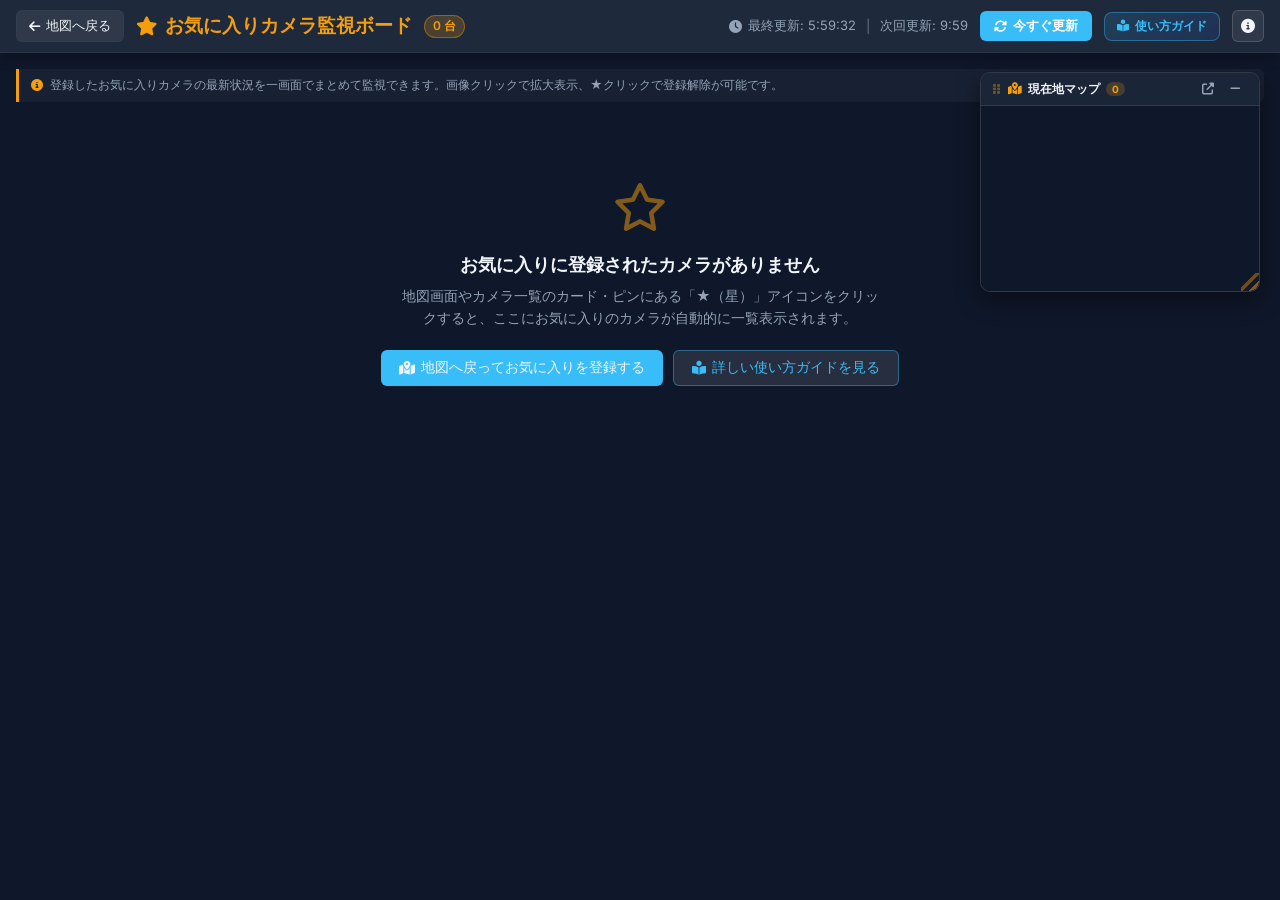
==== commit 2d7bdf57: "feat: 公的機関の一元集約・俯瞰的把握を大前提とした総合利用ガイド（取扱説明書）モーダルを構築" ====
--- a/favorites.html
+++ b/favorites.html
@@ -739,9 +739,9 @@
       <button class="board-refresh-btn" id="board-refresh-btn" title="すべての最新静止画を一括再取得">
         <i class="fa-solid fa-rotate" id="board-refresh-icon"></i> 今すぐ更新
       </button>
-      <!-- クイックガイドツアーボタン（PC用） -->
-      <button id="board-guide-btn" class="guide-header-btn" onclick="openGuideTour()" title="30秒クイックツアーを見る">
-        <i class="fa-solid fa-graduation-cap"></i> 使い方ツアー
+      <!-- 総合利用ガイドボタン（PC用） -->
+      <button id="board-guide-btn" class="guide-header-btn" onclick="openSystemGuide()" title="みやぎライブEyes 総合利用ガイド（取扱説明書）">
+        <i class="fa-solid fa-book-open-reader"></i> 使い方ガイド
       </button>
       <button class="board-info-btn" id="board-info-btn" title="システム概要・免責事項">
         <i class="fa-solid fa-circle-info"></i>
@@ -779,8 +779,8 @@
         <a href="index.html" class="board-back-btn" style="background: var(--accent, #0284c7); border: none; padding: 8px 18px; font-size: 14px;">
           <i class="fa-solid fa-map-location-dot"></i> 地図へ戻ってお気に入りを登録する
         </a>
-        <button type="button" class="board-back-btn" onclick="openGuideTour()" style="background: rgba(255, 255, 255, 0.1); border: 1px solid rgba(56, 189, 248, 0.4); padding: 8px 18px; font-size: 14px; color: #38bdf8; cursor: pointer;">
-          <i class="fa-solid fa-graduation-cap"></i> 30秒使い方ツアーを見る
+        <button type="button" class="board-back-btn" onclick="openSystemGuide()" style="background: rgba(255, 255, 255, 0.1); border: 1px solid rgba(56, 189, 248, 0.4); padding: 8px 18px; font-size: 14px; color: #38bdf8; cursor: pointer;">
+          <i class="fa-solid fa-book-open-reader"></i> 詳しい使い方ガイドを見る
         </button>
       </div>
   </main>
@@ -795,19 +795,6 @@
         </button>
       </div>
       <div class="modal-body area-modal-body" style="font-size: 13px; line-height: 1.6;">
-        <!-- クイックガイドツアー案内バナー -->
-        <div class="modal-tour-banner">
-          <div class="modal-tour-banner-title">
-            <i class="fa-solid fa-graduation-cap"></i> 30秒クイックガイドツアー
-          </div>
-          <p class="modal-tour-banner-desc">
-            水系一括登録、定点監視ボードのドラッグ並べ替え、ミニマップの自由移動、2画面マルチモニター連動など、主要機能をアニメーションで自動紹介します。
-          </p>
-          <button type="button" class="modal-tour-banner-btn" onclick="openGuideTour()">
-            <i class="fa-solid fa-play"></i> ガイドツアーを見る（自動再生）
-          </button>
-        </div>
-
         <h3 style="margin-bottom: 8px; border-bottom: 1px solid var(--border); padding-bottom: 4px; color: var(--accent);">■ お気に入り監視ボードについて</h3>
         <p style="margin-bottom: 8px;">登録したカメラの最新静止画を一覧でリアルタイム監視できる定点監視画面です。カードのドラッグによる自由並べ替えや、フロート型ミニマップの独立ウィンドウ化（別窓表示）に対応しています。</p>
 
@@ -1171,12 +1158,22 @@
       const infoBtn = document.getElementById('board-info-btn');
       const infoModal = document.getElementById('board-info-modal-overlay');
       const infoClose = document.getElementById('board-info-modal-close');
-      if (infoBtn && infoModal) {
-        infoBtn.addEventListener('click', () => infoModal.classList.add('active'));
-        if (infoClose) infoClose.addEventListener('click', () => infoModal.classList.remove('active'));
-        infoModal.addEventListener('click', (e) => {
-          if (e.target === infoModal) infoModal.classList.remove('active');
+      if (infoBtn) {
+        infoBtn.addEventListener('click', () => {
+          if (window.openSystemGuide) {
+            window.openSystemGuide();
+          } else if (infoModal) {
+            infoModal.classList.add('active');
+          }
         });
+        if (infoClose && infoModal) {
+          infoClose.addEventListener('click', () => infoModal.classList.remove('active'));
+        }
+        if (infoModal) {
+          infoModal.addEventListener('click', (e) => {
+            if (e.target === infoModal) infoModal.classList.remove('active');
+          });
+        }
       }
     }
     initInfoModal();
@@ -1742,7 +1739,7 @@
       }
     }
   </script>
-  <!-- クイックガイドツアー -->
-  <script src="js/guide_tour.js?v=20260908_2200"></script>
+  <!-- 総合利用ガイド（取扱説明書） -->
+  <script src="js/system_guide.js?v=20260908_2300"></script>
 </body>
 </html>
--- a/css/style.css
+++ b/css/style.css
@@ -1882,326 +1882,511 @@
 }
 
 /* ==========================================================================
-   クイックガイドツアー（動く自動スライド）スタイル
+   みやぎライブEyes 総合利用ガイド（取扱説明書）スタイル
    ========================================================================== */
-.guide-modal-content {
-  max-width: 580px;
-  width: 92%;
+.system-guide-modal {
+  max-width: 800px;
+  width: 94%;
+  max-height: 88vh;
   background: #0f172a !important;
-  border: 1px solid rgba(56, 189, 248, 0.3);
-  box-shadow: 0 20px 50px rgba(0, 0, 0, 0.8), 0 0 30px rgba(56, 189, 248, 0.15);
+  border: 1px solid rgba(56, 189, 248, 0.35);
+  box-shadow: 0 25px 60px rgba(0, 0, 0, 0.85), 0 0 35px rgba(56, 189, 248, 0.15);
   border-radius: 14px;
   overflow: hidden;
   display: flex;
   flex-direction: column;
 }
 
-.guide-modal-header {
-  padding: 14px 18px 10px;
+.system-guide-header {
+  padding: 14px 20px;
   display: flex;
   align-items: center;
   justify-content: space-between;
+  background: #1e293b;
   border-bottom: 1px solid rgba(255, 255, 255, 0.08);
 }
 
-.guide-modal-title {
-  font-size: 15px;
-  font-weight: 700;
-  color: #ffffff;
-  display: flex;
-  align-items: center;
-  gap: 8px;
-}
-
-/* プログレスバー（4分割インジケーター） */
-.guide-progress-container {
-  display: flex;
-  gap: 6px;
-  padding: 10px 18px;
-  background: rgba(15, 23, 42, 0.8);
-}
-
-.guide-progress-bar {
-  flex: 1;
-  height: 4px;
-  background: rgba(255, 255, 255, 0.15);
-  border-radius: 2px;
-  overflow: hidden;
-  cursor: pointer;
-}
-
-.guide-progress-fill {
-  width: 0%;
-  height: 100%;
-  background: var(--accent, #0284c7);
-  transition: width 0.1s linear;
-}
-
-.guide-progress-bar.completed .guide-progress-fill {
-  width: 100% !important;
-  background: #38bdf8;
-}
-
-/* スライド表示領域 */
-.guide-slides-wrapper {
-  position: relative;
-  min-height: 330px;
-  padding: 16px 20px;
-}
-
-.guide-slide {
-  display: none;
-  flex-direction: column;
-  gap: 14px;
-  opacity: 0;
-  transition: opacity 0.3s ease;
-}
-
-.guide-slide.active {
-  display: flex;
-  opacity: 1;
-}
-
-/* アニメーションステージ（ミニチュアUI領域） */
-.guide-anim-stage {
-  height: 150px;
-  background: rgba(30, 41, 59, 0.7);
-  border: 1px solid rgba(255, 255, 255, 0.1);
-  border-radius: 10px;
-  position: relative;
-  overflow: hidden;
-  display: flex;
-  align-items: center;
-  justify-content: center;
-  box-shadow: inset 0 2px 8px rgba(0, 0, 0, 0.4);
-}
-
-.guide-text-box {
-  display: flex;
-  flex-direction: column;
-  gap: 6px;
-}
-
-.guide-step-badge {
-  display: inline-block;
-  align-self: flex-start;
-  font-size: 10.5px;
-  font-weight: 700;
-  color: #38bdf8;
-  background: rgba(56, 189, 248, 0.15);
-  border: 1px solid rgba(56, 189, 248, 0.3);
-  padding: 2px 8px;
-  border-radius: 12px;
-}
-
-.guide-slide-heading {
+.system-guide-title {
   font-size: 16px;
   font-weight: 700;
   color: #ffffff;
-  margin: 0;
-  display: flex;
-  align-items: center;
+  display: flex;
+  align-items: center;
+  gap: 10px;
+}
+
+/* 4大目的別タブバー */
+.system-guide-tabs {
+  display: flex;
   gap: 6px;
-}
-
-.guide-slide-desc {
+  padding: 8px 16px;
+  background: #090d16;
+  border-bottom: 1px solid rgba(255, 255, 255, 0.08);
+  overflow-x: auto;
+  white-space: nowrap;
+  scrollbar-width: thin;
+}
+
+.guide-tab-btn {
+  background: transparent;
+  border: 1px solid transparent;
+  color: #94a3b8;
+  padding: 8px 14px;
+  border-radius: 8px;
+  font-size: 13px;
+  font-weight: 600;
+  cursor: pointer;
+  display: inline-flex;
+  align-items: center;
+  gap: 6px;
+  transition: all 0.2s ease;
+  white-space: nowrap;
+}
+
+.guide-tab-btn:hover {
+  background: rgba(255, 255, 255, 0.05);
+  color: #f8fafc;
+}
+
+.guide-tab-btn.active {
+  background: rgba(56, 189, 248, 0.15);
+  border-color: rgba(56, 189, 248, 0.4);
+  color: #38bdf8;
+  box-shadow: 0 0 12px rgba(56, 189, 248, 0.2);
+}
+
+/* 本文エリア */
+.system-guide-body {
+  padding: 22px 24px;
+  overflow-y: auto;
+  flex: 1;
+  font-size: 13.5px;
+  line-height: 1.65;
+  color: #e2e8f0;
+}
+
+.guide-tab-panel {
+  display: none;
+}
+
+.guide-tab-panel.active {
+  display: block;
+}
+
+/* 大前提・目的コールアウトカード */
+.guide-premise-card {
+  background: linear-gradient(135deg, rgba(56, 189, 248, 0.1), rgba(30, 41, 59, 0.7));
+  border: 1px solid rgba(56, 189, 248, 0.3);
+  border-left: 4px solid #0284c7;
+  border-radius: 8px;
+  padding: 16px 18px;
+  margin-bottom: 22px;
+}
+
+.guide-premise-badge {
+  display: inline-flex;
+  align-items: center;
+  gap: 6px;
+  background: rgba(2, 132, 199, 0.2);
+  color: #38bdf8;
+  border: 1px solid rgba(56, 189, 248, 0.3);
+  border-radius: 12px;
+  padding: 2px 10px;
+  font-size: 11px;
+  font-weight: 700;
+  margin-bottom: 8px;
+}
+
+.guide-premise-title {
+  font-size: 16px;
+  font-weight: 700;
+  color: #ffffff;
+  margin: 0 0 10px 0;
+  line-height: 1.4;
+}
+
+.guide-premise-text {
   font-size: 13px;
   color: #cbd5e1;
-  line-height: 1.6;
+  line-height: 1.7;
   margin: 0;
 }
 
-.guide-slide-desc strong {
+.guide-premise-text strong {
   color: #38bdf8;
 }
 
-/* 下部コントロールバー */
-.guide-controls {
-  padding: 12px 18px;
-  border-top: 1px solid rgba(255, 255, 255, 0.08);
-  background: rgba(15, 23, 42, 0.95);
-  display: flex;
-  align-items: center;
-  justify-content: space-between;
-}
-
-.guide-ctrl-btn, .guide-nav-btn {
-  background: rgba(255, 255, 255, 0.08);
-  border: 1px solid rgba(255, 255, 255, 0.15);
+/* セクション見出し */
+.guide-section-title {
+  font-size: 14.5px;
+  font-weight: 700;
+  color: #ffffff;
+  margin: 20px 0 12px 0;
+  display: flex;
+  align-items: center;
+  gap: 8px;
+  border-bottom: 1px solid rgba(255, 255, 255, 0.08);
+  padding-bottom: 6px;
+}
+
+.guide-p {
+  font-size: 13px;
+  color: #cbd5e1;
+  line-height: 1.65;
+  margin: 0 0 12px 0;
+}
+
+/* 2カラムグリッド */
+.guide-grid-2col {
+  display: grid;
+  grid-template-columns: 1fr 1fr;
+  gap: 12px;
+  margin-bottom: 16px;
+}
+
+.guide-card {
+  background: rgba(30, 41, 59, 0.6);
+  border: 1px solid rgba(255, 255, 255, 0.08);
+  border-radius: 8px;
+  padding: 12px 14px;
+  display: flex;
+  gap: 12px;
+  align-items: flex-start;
+}
+
+.guide-card-icon {
+  font-size: 20px;
+  flex-shrink: 0;
+  margin-top: 2px;
+}
+
+.guide-card-body strong {
+  display: block;
+  font-size: 13px;
+  color: #ffffff;
+  margin-bottom: 4px;
+}
+
+.guide-card-body p {
+  font-size: 12px;
+  color: #94a3b8;
+  line-height: 1.5;
+  margin: 0;
+}
+
+/* フロー図（初期状態 ➡ 絞り込み後） */
+.guide-flow-box {
+  display: flex;
+  align-items: center;
+  gap: 12px;
+  background: rgba(15, 23, 42, 0.6);
+  border: 1px solid rgba(255, 255, 255, 0.1);
+  border-radius: 8px;
+  padding: 12px 16px;
+  margin-bottom: 8px;
+}
+
+.guide-flow-step {
+  flex: 1;
+  background: rgba(30, 41, 59, 0.7);
+  border: 1px solid rgba(255, 255, 255, 0.08);
+  border-radius: 6px;
+  padding: 8px 12px;
+}
+
+.guide-flow-step.highlight {
+  background: rgba(16, 185, 129, 0.12);
+  border-color: rgba(16, 185, 129, 0.35);
+}
+
+.guide-flow-badge {
+  display: inline-block;
+  font-size: 10px;
+  font-weight: 700;
+  padding: 1px 6px;
+  border-radius: 4px;
+  background: rgba(255, 255, 255, 0.1);
+  color: #cbd5e1;
+  margin-bottom: 4px;
+}
+
+.guide-flow-badge.highlight {
+  background: #10b981;
+  color: #000000;
+}
+
+.guide-flow-desc {
+  font-size: 12px;
+  line-height: 1.45;
   color: #e2e8f0;
-  font-size: 12px;
-  padding: 6px 12px;
+}
+
+.guide-flow-arrow {
+  color: #38bdf8;
+  font-size: 16px;
+}
+
+.guide-caption {
+  font-size: 11.5px;
+  color: #94a3b8;
+  margin: 0 0 16px 0;
+  line-height: 1.5;
+}
+
+/* 凡例カードグリッド */
+.guide-legend-grid {
+  display: flex;
+  flex-direction: column;
+  gap: 8px;
+  margin-bottom: 16px;
+}
+
+.guide-legend-item {
+  display: flex;
+  align-items: center;
+  gap: 12px;
+  background: rgba(30, 41, 59, 0.5);
+  border: 1px solid rgba(255, 255, 255, 0.06);
   border-radius: 6px;
-  cursor: pointer;
-  display: inline-flex;
-  align-items: center;
-  gap: 6px;
-  transition: all 0.2s;
-}
-
-.guide-ctrl-btn:hover, .guide-nav-btn:hover {
-  background: rgba(255, 255, 255, 0.16);
-  border-color: #38bdf8;
-  color: #ffffff;
-}
-
-.guide-nav-btn.primary {
-  background: var(--accent, #0284c7);
-  border-color: #38bdf8;
-  color: #ffffff;
-}
-
-/* --- スライド別アニメーション演出 --- */
-/* スライド1: 水系一括アコーディオン＆星点灯 */
-@keyframes starGlow {
-  0%, 40% { color: rgba(255, 255, 255, 0.3); transform: scale(1); }
-  50% { color: #f59e0b; transform: scale(1.4); filter: drop-shadow(0 0 8px #f59e0b); }
-  100% { color: #f59e0b; transform: scale(1); filter: drop-shadow(0 0 4px #f59e0b); }
-}
-
-.slide1-mock-group {
-  width: 280px;
-  background: #1e293b;
-  border: 1px solid rgba(255, 255, 255, 0.1);
-  border-radius: 6px;
-  overflow: hidden;
-}
-
-.slide1-mock-header {
   padding: 8px 12px;
-  background: #334155;
-  display: flex;
-  align-items: center;
-  justify-content: space-between;
+}
+
+.guide-legend-item.alert-danger-item {
+  background: rgba(239, 68, 68, 0.1);
+  border-color: rgba(239, 68, 68, 0.3);
+}
+
+.guide-legend-badge {
+  width: 28px;
+  height: 28px;
+  border-radius: 50%;
+  display: flex;
+  align-items: center;
+  justify-content: center;
   font-size: 12px;
   color: #ffffff;
-}
-
-.slide1-mock-star {
-  font-size: 15px;
-  animation: starGlow 3s infinite ease;
-}
-
-.slide1-mock-items {
-  padding: 6px 12px;
+  flex-shrink: 0;
+}
+
+.badge-river { background: #0284c7; }
+.badge-road { background: #f59e0b; }
+.badge-stream { background: #8b5cf6; }
+.badge-danger {
+  background: #ef4444;
+  box-shadow: 0 0 10px #ef4444;
+  animation: pulse-danger 1.5s infinite;
+}
+
+.guide-legend-detail strong {
+  display: block;
+  font-size: 12.5px;
+  color: #ffffff;
+  margin-bottom: 2px;
+}
+
+.guide-legend-detail span {
+  font-size: 11.5px;
+  color: #94a3b8;
+  line-height: 1.4;
+}
+
+/* タイムライン（川の流れ順） */
+.guide-flow-timeline {
   display: flex;
   flex-direction: column;
-  gap: 4px;
-}
-
-.slide1-mock-row {
-  display: flex;
-  align-items: center;
-  justify-content: space-between;
+  gap: 6px;
+  margin: 14px 0 16px 0;
+}
+
+.timeline-node {
+  display: flex;
+  gap: 12px;
+  align-items: center;
+}
+
+.timeline-badge {
+  background: #0284c7;
+  color: #ffffff;
   font-size: 11px;
+  font-weight: 700;
+  padding: 4px 10px;
+  border-radius: 4px;
+  white-space: nowrap;
+  min-width: 60px;
+  text-align: center;
+}
+
+.timeline-box {
+  flex: 1;
+  background: rgba(30, 41, 59, 0.6);
+  border: 1px solid rgba(255, 255, 255, 0.08);
+  border-radius: 6px;
+  padding: 8px 12px;
+}
+
+.timeline-box strong {
+  display: block;
+  font-size: 12.5px;
+  color: #38bdf8;
+  margin-bottom: 2px;
+}
+
+.timeline-box p {
+  font-size: 11.5px;
   color: #94a3b8;
-}
-
-/* スライド2: ドラッグ＆ドロップ並べ替え */
-@keyframes dragCardAnim {
-  0% { transform: translate(0, 0); }
-  30% { transform: scale(1.05) rotate(-2deg); box-shadow: 0 10px 20px rgba(0,0,0,0.5); border-color: #38bdf8; }
-  60% { transform: translate(-80px, 0) scale(1.05) rotate(-2deg); box-shadow: 0 10px 20px rgba(0,0,0,0.5); }
-  80% { transform: translate(-80px, 0) scale(1); box-shadow: none; border-color: rgba(255, 255, 255, 0.1); }
-  100% { transform: translate(0, 0); }
-}
-
-.slide2-mock-grid {
-  display: flex;
-  gap: 8px;
-  align-items: center;
-}
-
-.slide2-mock-card {
-  width: 80px;
-  height: 70px;
+  line-height: 1.4;
+  margin: 0;
+}
+
+.timeline-connector {
+  font-size: 11px;
+  color: #38bdf8;
+  padding-left: 26px;
+  display: flex;
+  align-items: center;
+  gap: 6px;
+}
+
+.guide-callout-info {
+  display: flex;
+  gap: 12px;
+  align-items: flex-start;
+  background: rgba(245, 158, 11, 0.1);
+  border: 1px solid rgba(245, 158, 11, 0.3);
+  border-radius: 8px;
+  padding: 12px 16px;
+  font-size: 12.5px;
+  line-height: 1.6;
+  color: #fde68a;
+}
+
+.guide-callout-info strong {
+  color: #f59e0b;
+}
+
+/* 特長リスト */
+.guide-feature-list {
+  list-style: none;
+  padding-left: 0;
+  margin: 0 0 16px 0;
+  display: flex;
+  flex-direction: column;
+  gap: 10px;
+}
+
+.guide-feature-list li {
+  display: flex;
+  gap: 10px;
+  align-items: flex-start;
+  font-size: 12.5px;
+  line-height: 1.5;
+  color: #cbd5e1;
+}
+
+.guide-feature-list li i {
+  margin-top: 3px;
+  flex-shrink: 0;
+}
+
+.guide-feature-list strong {
+  color: #ffffff;
+}
+
+/* 凡例テーブル */
+.guide-table {
+  width: 100%;
+  border-collapse: collapse;
+  font-size: 12px;
+  margin-bottom: 16px;
+}
+
+.guide-table th, .guide-table td {
+  padding: 8px 10px;
+  border-bottom: 1px solid rgba(255, 255, 255, 0.08);
+  text-align: left;
+}
+
+.guide-table th {
+  background: rgba(255, 255, 255, 0.04);
+  color: #94a3b8;
+  font-weight: 600;
+}
+
+.guide-dot {
+  display: inline-block;
+  width: 14px;
+  height: 14px;
+  border-radius: 50%;
+  border: 2px solid #ffffff;
+}
+
+.dot-river { background: #0284c7; }
+.dot-road { background: #f59e0b; }
+.dot-stream { background: #8b5cf6; }
+.dot-station-normal { background: #10b981; }
+.dot-station-warning { background: #f59e0b; }
+.dot-station-danger {
+  background: #ef4444;
+  box-shadow: 0 0 8px #ef4444;
+  animation: pulse-danger 1.5s infinite;
+}
+.dot-offline { background: #64748b; }
+
+/* 免責事項ボックス */
+.guide-disclaimer-box {
+  background: rgba(255, 255, 255, 0.03);
+  border: 1px solid rgba(255, 255, 255, 0.1);
+  border-radius: 8px;
+  padding: 12px 14px;
+  font-size: 11.5px;
+  color: #94a3b8;
+  line-height: 1.6;
+  margin-top: 14px;
+}
+
+.guide-disclaimer-box strong {
+  color: #e2e8f0;
+}
+
+.guide-copyright {
+  margin-top: 16px;
+  text-align: center;
+  font-size: 11px;
+  color: #64748b;
+}
+
+/* フッター閉じるボタン */
+.system-guide-footer {
+  padding: 12px 20px;
   background: #1e293b;
-  border: 1px solid rgba(255, 255, 255, 0.1);
-  border-radius: 6px;
-  padding: 6px;
-  display: flex;
-  flex-direction: column;
-  justify-content: space-between;
-}
-
-.slide2-dragged {
-  border-color: #38bdf8;
-  animation: dragCardAnim 3.5s infinite ease-in-out;
-}
-
-/* スライド3: ミニマップ移動＆リサイズ */
-@keyframes moveMapAnim {
-  0% { transform: translate(70px, 20px) scale(0.8); }
-  35% { transform: translate(0px, 0px) scale(0.8); }
-  60% { transform: translate(0px, 0px) scale(1.15); }
-  85% { transform: translate(0px, 0px) scale(1.15); }
-  100% { transform: translate(70px, 20px) scale(0.8); }
-}
-
-.slide3-mock-map {
-  width: 140px;
-  height: 90px;
-  background: #0f172a;
-  border: 2px solid #38bdf8;
+  border-top: 1px solid rgba(255, 255, 255, 0.08);
+  display: flex;
+  justify-content: flex-end;
+}
+
+.guide-close-btn {
+  background: linear-gradient(135deg, #0284c7, #2563eb);
+  color: #ffffff;
+  border: 1px solid rgba(255, 255, 255, 0.2);
+  padding: 8px 20px;
   border-radius: 8px;
-  box-shadow: 0 8px 24px rgba(0, 0, 0, 0.6);
-  position: relative;
-  overflow: hidden;
-  animation: moveMapAnim 4s infinite ease-in-out;
-}
-
-.slide3-map-pin {
-  position: absolute;
-  top: 35%;
-  left: 45%;
-  width: 12px;
-  height: 12px;
-  border-radius: 50%;
-  background: #f59e0b;
-  border: 2px solid #ffffff;
-  box-shadow: 0 0 10px #f59e0b;
-  animation: pinPulse 1.5s infinite;
-}
-
-@keyframes pinPulse {
-  0%, 100% { transform: scale(1); }
-  50% { transform: scale(1.4); }
-}
-
-/* スライド4: 独立別ウィンドウ＆マルチモニター連動 */
-@keyframes popoutAnim {
-  0% { opacity: 0; transform: translate(20px, 10px) scale(0.7); }
-  25% { opacity: 1; transform: translate(60px, -10px) scale(0.9); box-shadow: 0 12px 30px rgba(0,0,0,0.8), 0 0 15px rgba(245, 158, 11, 0.4); }
-  75% { opacity: 1; transform: translate(60px, -10px) scale(0.9); }
-  100% { opacity: 0; transform: translate(20px, 10px) scale(0.7); }
-}
-
-.slide4-parent-screen {
-  width: 120px;
-  height: 80px;
-  background: #1e293b;
-  border: 1px solid rgba(255, 255, 255, 0.15);
-  border-radius: 6px;
-  padding: 6px;
-  position: relative;
-}
-
-.slide4-child-window {
-  position: absolute;
-  width: 100px;
-  height: 70px;
-  background: #0f172a;
-  border: 1.5px solid #f59e0b;
-  border-radius: 6px;
-  animation: popoutAnim 4s infinite ease-in-out;
-  display: flex;
-  align-items: center;
-  justify-content: center;
-}
-
-/* ==========================================================================
-   クイックガイドツアー 起動導線（ヘッダーボタン ＆ モーダル内バナー）
-   ========================================================================== */
+  font-size: 13px;
+  font-weight: 600;
+  cursor: pointer;
+  display: inline-flex;
+  align-items: center;
+  gap: 6px;
+  box-shadow: 0 4px 12px rgba(2, 132, 199, 0.4);
+  transition: all 0.2s ease;
+}
+
+.guide-close-btn:hover {
+  background: linear-gradient(135deg, #0369a1, #1d4ed8);
+  box-shadow: 0 4px 16px rgba(56, 189, 248, 0.6);
+  transform: translateY(-1px);
+}
+
+/* ヘッダーのガイド起動ボタン */
 .guide-header-btn {
   display: inline-flex;
   align-items: center;
@@ -2225,85 +2410,47 @@
   transform: translateY(-1px);
 }
 
-/* スマホ表示ではヘッダーの幅を圧迫しないよう非表示（モーダル内から起動可能） */
+/* レスポンシブ最適化（スマホ 768px以下） */
 @media (max-width: 768px) {
   .guide-header-btn {
     display: none !important;
   }
-  
-  .guide-modal-content {
-    width: 95%;
-    max-height: 92vh;
-  }
-  
-  .guide-slides-wrapper {
-    min-height: 360px;
-    padding: 12px 14px;
-  }
-  
-  .guide-anim-stage {
-    height: 130px;
-  }
-  
-  .guide-slide-heading {
-    font-size: 14.5px;
-  }
-  
-  .guide-slide-desc {
-    font-size: 12px;
-  }
-}
-
-/* モーダル内の機能ツアー案内バナー */
-.modal-tour-banner {
-  margin-bottom: 16px;
-  padding: 12px 14px;
-  background: linear-gradient(135deg, rgba(56, 189, 248, 0.12), rgba(99, 102, 241, 0.12));
-  border: 1px solid rgba(56, 189, 248, 0.3);
-  border-radius: 8px;
-  display: flex;
-  flex-direction: column;
-  align-items: center;
-  text-align: center;
-  gap: 8px;
-}
-
-.modal-tour-banner-title {
-  font-size: 13px;
-  font-weight: 700;
-  color: #38bdf8;
-  display: flex;
-  align-items: center;
-  gap: 6px;
-}
-
-.modal-tour-banner-desc {
-  font-size: 11.5px;
-  color: var(--text-secondary, #94a3b8);
-  line-height: 1.5;
-  margin: 0;
-}
-
-.modal-tour-banner-btn {
-  background: linear-gradient(135deg, #0284c7, #2563eb);
-  color: #ffffff;
-  border: 1px solid rgba(255, 255, 255, 0.2);
-  padding: 7px 18px;
-  border-radius: 20px;
-  font-size: 12px;
-  font-weight: 600;
-  cursor: pointer;
-  display: inline-flex;
-  align-items: center;
-  gap: 6px;
-  box-shadow: 0 4px 12px rgba(2, 132, 199, 0.4);
-  transition: all 0.2s ease;
-}
-
-.modal-tour-banner-btn:hover {
-  background: linear-gradient(135deg, #0369a1, #1d4ed8);
-  box-shadow: 0 4px 16px rgba(56, 189, 248, 0.6);
-  transform: translateY(-1px);
-}
-
-
+
+  .system-guide-modal {
+    width: 96%;
+    max-height: 94vh;
+  }
+
+  .system-guide-body {
+    padding: 16px 14px;
+    font-size: 12.5px;
+  }
+
+  .guide-grid-2col {
+    grid-template-columns: 1fr;
+    gap: 8px;
+  }
+
+  .guide-flow-box {
+    flex-direction: column;
+    align-items: stretch;
+  }
+
+  .guide-flow-arrow {
+    text-align: center;
+    transform: rotate(90deg);
+  }
+
+  .system-guide-tabs {
+    padding: 6px 10px;
+    gap: 4px;
+  }
+
+  .guide-tab-btn {
+    padding: 6px 10px;
+    font-size: 11.5px;
+  }
+}
+
+
+
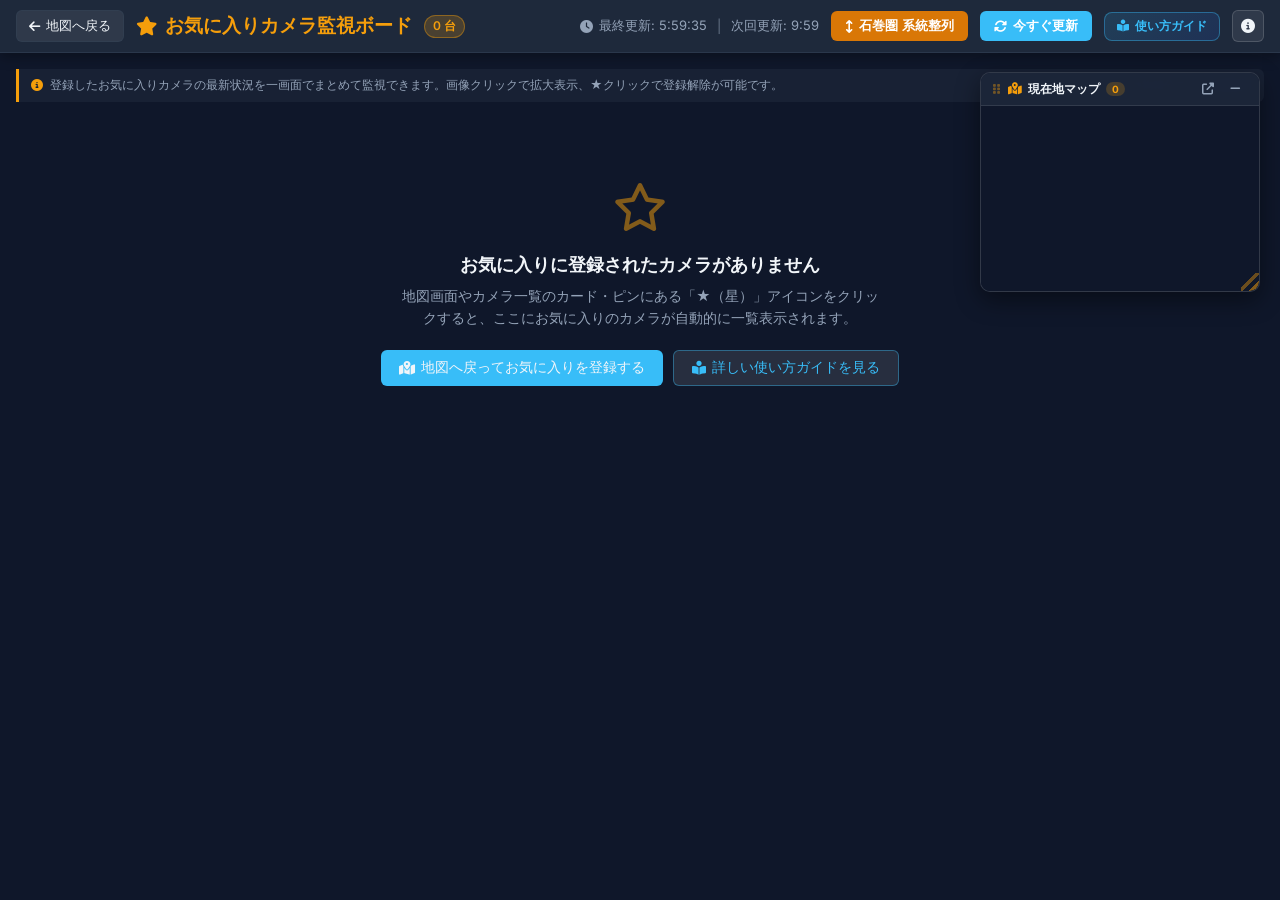
==== commit a9324a08: "feat: お気に入り画面に石巻圏系統整列ボタンを追加、北上川下流グループの漏れ修正 - favorites.html: ヘッダーに「石巻圏 系統整列」ボタン（オレンジ）を追加 - favorites" ====
--- a/favorites.html
+++ b/favorites.html
@@ -736,6 +736,9 @@
         <span style="opacity: 0.6; margin: 0 4px;">|</span>
         <span id="board-countdown">次回更新: 10:00</span>
       </div>
+      <button class="board-refresh-btn" id="board-auto-fav-btn" onclick="autoRegisterIshinomakiCameras()" title="石巻圏の3水系を系統順・上流→下流でお気に入り一括整列" style="background: #d97706;">
+        <i class="fa-solid fa-arrows-up-down"></i> 石巻圏 系統整列
+      </button>
       <button class="board-refresh-btn" id="board-refresh-btn" title="すべての最新静止画を一括再取得">
         <i class="fa-solid fa-rotate" id="board-refresh-icon"></i> 今すぐ更新
       </button>
@@ -1178,7 +1181,133 @@
     }
     initInfoModal();
 
-    // ========== フロート型ミニマップ（案B）制御ロジック ==========
+    // ========== 石巻圏 系統別・上流→下流 一括整列登録 ==========
+    function autoRegisterIshinomakiCameras() {
+      if (typeof CAMERA_DATA === 'undefined') {
+        alert('カメラデータが読み込まれていません');
+        return;
+      }
+
+      // 石巻圏3水系の定義（app.jsのgetGroupForCamera・ソートロジックと同一）
+      const ISHINOMAKI_GROUPS = [
+        {
+          id: 'group_kyu_kitakami',
+          label: '旧北上川水系',
+          order: 1,
+          refPoint: { lat: 38.4150, lng: 141.3125 }, // 旧北上川河口（0.7km付近）
+          match: (name) =>
+            name.includes('旧北上川') || name.includes('日和山') ||
+            name.includes('住吉') || name.includes('神取橋') ||
+            name.includes('内海橋') || name.includes('脇谷') ||
+            name.includes('石巻大橋') || name.includes('真野川')
+        },
+        {
+          id: 'group_kitakami',
+          label: '北上川下流',
+          order: 2,
+          refPoint: { lat: 38.5658, lng: 141.4437 }, // 新北上川河口（釜谷水門付近）
+          // ※「北上川」を名前に含まないカメラ（飯野川橋・福地水門・釜谷水門・新北上大橋・樫崎地区・橋浦地区）も北上川下流事務所管轄のため明示的に含める
+          match: (name) =>
+            (name.includes('北上川') || name.includes('飯野川橋') || name.includes('福地水門') ||
+             name.includes('釜谷水門') || name.includes('新北上大橋') || name.includes('樫崎地区') ||
+             name.includes('橋浦地区')) &&
+            !name.includes('旧北上川') && !name.includes('[岩手県]') && !name.includes('入釜谷')
+        },
+
+        {
+          id: 'group_naruse',
+          label: '鳴瀬川・吉田川・運河',
+          order: 3,
+          refPoint: { lat: 38.3756, lng: 141.1728 }, // 鳴瀬川河口（0.0km付近）
+          match: (name) =>
+            name.includes('鳴瀬') || name.includes('吉田川') ||
+            name.includes('東名運河') || name.includes('鞍坪') ||
+            name.includes('小野橋') || name.includes('入釜谷') ||
+            name.includes('出来川') || name.includes('中島川') ||
+            name.includes('加茂川') || name.includes('内の原') ||
+            name.includes('高木川') || name.includes('大沢川') ||
+            name.includes('皿貝川')
+        }
+      ];
+
+      // カメラ名からキロ程数値を抽出（全角→半角変換込み）
+      function extractKm(name) {
+        if (!name) return null;
+        const n = name
+          .replace(/[０-９]/g, s => String.fromCharCode(s.charCodeAt(0) - 0xFEE0))
+          .replace(/[Ａ-Ｚａ-ｚ]/g, s => String.fromCharCode(s.charCodeAt(0) - 0xFEE0));
+        const m1 = n.match(/(-?[0-9]+(?:\.[0-9]+)?)\s*(?:km|k[rl]|k|キロ(?:メートル)?)/i);
+        if (m1) return parseFloat(m1[1]);
+        const m2 = n.match(/kp\s*(-?[0-9]+(?:\.[0-9]+)?)/i);
+        if (m2) return parseFloat(m2[1]);
+        return null;
+      }
+
+      // ヒュベニの公式による2点間距離（km）
+      function distKm(lat1, lng1, lat2, lng2) {
+        const rad = Math.PI / 180;
+        const dLat = (lat2 - lat1) * rad;
+        const dLng = (lng2 - lng1) * rad;
+        const a = Math.sin(dLat / 2) ** 2 +
+                  Math.cos(lat1 * rad) * Math.cos(lat2 * rad) * Math.sin(dLng / 2) ** 2;
+        return 6371 * 2 * Math.atan2(Math.sqrt(a), Math.sqrt(1 - a));
+      }
+
+      // 上流スコア（大きいほど上流）
+      function upstreamScore(camera, refPoint) {
+        const km = extractKm(camera.name);
+        if (km !== null) return km;
+        if (refPoint && typeof camera.lat === 'number' && typeof camera.lng === 'number') {
+          return distKm(camera.lat, camera.lng, refPoint.lat, refPoint.lng);
+        }
+        return (typeof camera.lat === 'number') ? camera.lat * 10 : 0;
+      }
+
+      // 各グループにカメラを分類
+      const grouped = ISHINOMAKI_GROUPS.map(g => ({ ...g, cameras: [] }));
+      const assignedIds = new Set();
+
+      CAMERA_DATA.forEach(camera => {
+        const name = camera.name || '';
+        for (const g of grouped) {
+          if (g.match(name)) {
+            g.cameras.push(camera);
+            assignedIds.add(camera.id);
+            return;
+          }
+        }
+      });
+
+      // 各グループ内を上流→下流ソート（スコア降順）
+      grouped.forEach(g => {
+        g.cameras.sort((a, b) => upstreamScore(b, g.refPoint) - upstreamScore(a, g.refPoint));
+      });
+
+      // 新お気に入り順序を構築
+      // 1. 石巻圏3水系（系統順・上流→下流）
+      const newOrder = [];
+      grouped.forEach(g => {
+        g.cameras.forEach(c => newOrder.push(c.id));
+      });
+
+      // 2. 既存お気に入りで石巻圏外のものを末尾に保持
+      Array.from(favorites).forEach(id => {
+        if (!assignedIds.has(id)) newOrder.push(id);
+      });
+
+      // localStorageに書き込み・再描画
+      favorites = new Set(newOrder);
+      saveFavorites();
+      renderBoard();
+
+      // 完了サマリーを表示
+      const counts = grouped.map(g => `${g.label}: ${g.cameras.length}台`).join(' / ');
+      const extraCount = newOrder.length - assignedIds.size;
+      const extraMsg = extraCount > 0 ? ` + 石巻圏外 ${extraCount}台（末尾）` : '';
+      alert(`✅ 石巻圏 系統整列完了\n${counts}${extraMsg}\n合計 ${newOrder.length} 台 を上流→下流順で登録しました`);
+    }
+
+
     function initMiniMap() {
       const container = document.getElementById('minimap-container');
       if (!container || miniMap || typeof L === 'undefined') return;
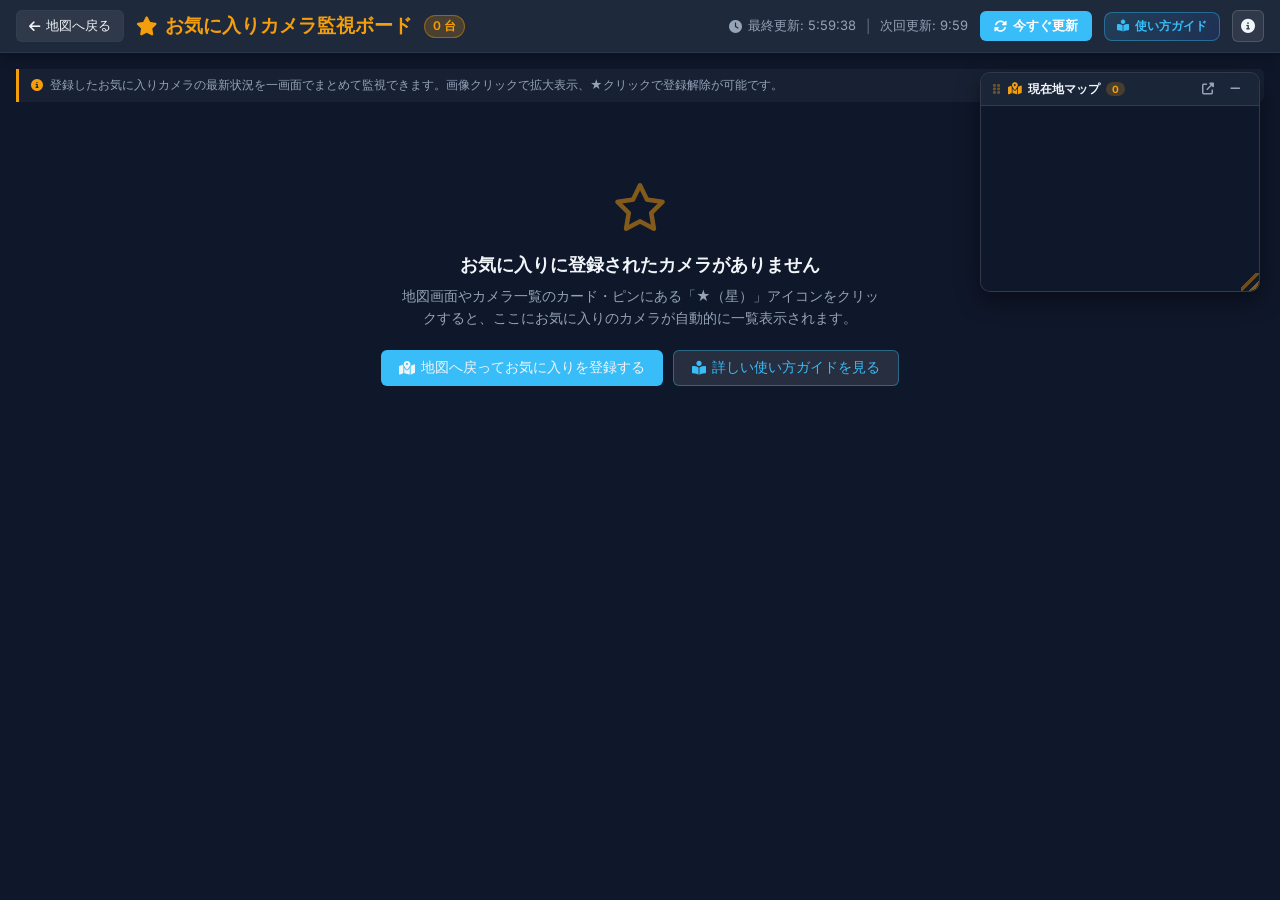
==== commit 18b791d4: "refactor: 圏域登録モーダルの管内エリア連動、ボタン文言改善、不要ボタン撤去 - js/app.js: モーダル起動時、現在選択中の管内エリア（全県域、石巻圏等）とセレクトボックスを自動連動 " ====
--- a/favorites.html
+++ b/favorites.html
@@ -736,9 +736,6 @@
         <span style="opacity: 0.6; margin: 0 4px;">|</span>
         <span id="board-countdown">次回更新: 10:00</span>
       </div>
-      <button class="board-refresh-btn" id="board-auto-fav-btn" onclick="autoRegisterIshinomakiCameras()" title="石巻圏の3水系を系統順・上流→下流でお気に入り一括整列" style="background: #d97706;">
-        <i class="fa-solid fa-arrows-up-down"></i> 石巻圏 系統整列
-      </button>
       <button class="board-refresh-btn" id="board-refresh-btn" title="すべての最新静止画を一括再取得">
         <i class="fa-solid fa-rotate" id="board-refresh-icon"></i> 今すぐ更新
       </button>
@@ -1181,133 +1178,6 @@
     }
     initInfoModal();
 
-    // ========== 石巻圏 系統別・上流→下流 一括整列登録 ==========
-    function autoRegisterIshinomakiCameras() {
-      if (typeof CAMERA_DATA === 'undefined') {
-        alert('カメラデータが読み込まれていません');
-        return;
-      }
-
-      // 石巻圏3水系の定義（app.jsのgetGroupForCamera・ソートロジックと同一）
-      const ISHINOMAKI_GROUPS = [
-        {
-          id: 'group_kyu_kitakami',
-          label: '旧北上川水系',
-          order: 1,
-          refPoint: { lat: 38.4150, lng: 141.3125 }, // 旧北上川河口（0.7km付近）
-          match: (name) =>
-            name.includes('旧北上川') || name.includes('日和山') ||
-            name.includes('住吉') || name.includes('神取橋') ||
-            name.includes('内海橋') || name.includes('脇谷') ||
-            name.includes('石巻大橋') || name.includes('真野川')
-        },
-        {
-          id: 'group_kitakami',
-          label: '北上川下流',
-          order: 2,
-          refPoint: { lat: 38.5658, lng: 141.4437 }, // 新北上川河口（釜谷水門付近）
-          // ※「北上川」を名前に含まないカメラ（飯野川橋・福地水門・釜谷水門・新北上大橋・樫崎地区・橋浦地区）も北上川下流事務所管轄のため明示的に含める
-          match: (name) =>
-            (name.includes('北上川') || name.includes('飯野川橋') || name.includes('福地水門') ||
-             name.includes('釜谷水門') || name.includes('新北上大橋') || name.includes('樫崎地区') ||
-             name.includes('橋浦地区')) &&
-            !name.includes('旧北上川') && !name.includes('[岩手県]') && !name.includes('入釜谷')
-        },
-
-        {
-          id: 'group_naruse',
-          label: '鳴瀬川・吉田川・運河',
-          order: 3,
-          refPoint: { lat: 38.3756, lng: 141.1728 }, // 鳴瀬川河口（0.0km付近）
-          match: (name) =>
-            name.includes('鳴瀬') || name.includes('吉田川') ||
-            name.includes('東名運河') || name.includes('鞍坪') ||
-            name.includes('小野橋') || name.includes('入釜谷') ||
-            name.includes('出来川') || name.includes('中島川') ||
-            name.includes('加茂川') || name.includes('内の原') ||
-            name.includes('高木川') || name.includes('大沢川') ||
-            name.includes('皿貝川')
-        }
-      ];
-
-      // カメラ名からキロ程数値を抽出（全角→半角変換込み）
-      function extractKm(name) {
-        if (!name) return null;
-        const n = name
-          .replace(/[０-９]/g, s => String.fromCharCode(s.charCodeAt(0) - 0xFEE0))
-          .replace(/[Ａ-Ｚａ-ｚ]/g, s => String.fromCharCode(s.charCodeAt(0) - 0xFEE0));
-        const m1 = n.match(/(-?[0-9]+(?:\.[0-9]+)?)\s*(?:km|k[rl]|k|キロ(?:メートル)?)/i);
-        if (m1) return parseFloat(m1[1]);
-        const m2 = n.match(/kp\s*(-?[0-9]+(?:\.[0-9]+)?)/i);
-        if (m2) return parseFloat(m2[1]);
-        return null;
-      }
-
-      // ヒュベニの公式による2点間距離（km）
-      function distKm(lat1, lng1, lat2, lng2) {
-        const rad = Math.PI / 180;
-        const dLat = (lat2 - lat1) * rad;
-        const dLng = (lng2 - lng1) * rad;
-        const a = Math.sin(dLat / 2) ** 2 +
-                  Math.cos(lat1 * rad) * Math.cos(lat2 * rad) * Math.sin(dLng / 2) ** 2;
-        return 6371 * 2 * Math.atan2(Math.sqrt(a), Math.sqrt(1 - a));
-      }
-
-      // 上流スコア（大きいほど上流）
-      function upstreamScore(camera, refPoint) {
-        const km = extractKm(camera.name);
-        if (km !== null) return km;
-        if (refPoint && typeof camera.lat === 'number' && typeof camera.lng === 'number') {
-          return distKm(camera.lat, camera.lng, refPoint.lat, refPoint.lng);
-        }
-        return (typeof camera.lat === 'number') ? camera.lat * 10 : 0;
-      }
-
-      // 各グループにカメラを分類
-      const grouped = ISHINOMAKI_GROUPS.map(g => ({ ...g, cameras: [] }));
-      const assignedIds = new Set();
-
-      CAMERA_DATA.forEach(camera => {
-        const name = camera.name || '';
-        for (const g of grouped) {
-          if (g.match(name)) {
-            g.cameras.push(camera);
-            assignedIds.add(camera.id);
-            return;
-          }
-        }
-      });
-
-      // 各グループ内を上流→下流ソート（スコア降順）
-      grouped.forEach(g => {
-        g.cameras.sort((a, b) => upstreamScore(b, g.refPoint) - upstreamScore(a, g.refPoint));
-      });
-
-      // 新お気に入り順序を構築
-      // 1. 石巻圏3水系（系統順・上流→下流）
-      const newOrder = [];
-      grouped.forEach(g => {
-        g.cameras.forEach(c => newOrder.push(c.id));
-      });
-
-      // 2. 既存お気に入りで石巻圏外のものを末尾に保持
-      Array.from(favorites).forEach(id => {
-        if (!assignedIds.has(id)) newOrder.push(id);
-      });
-
-      // localStorageに書き込み・再描画
-      favorites = new Set(newOrder);
-      saveFavorites();
-      renderBoard();
-
-      // 完了サマリーを表示
-      const counts = grouped.map(g => `${g.label}: ${g.cameras.length}台`).join(' / ');
-      const extraCount = newOrder.length - assignedIds.size;
-      const extraMsg = extraCount > 0 ? ` + 石巻圏外 ${extraCount}台（末尾）` : '';
-      alert(`✅ 石巻圏 系統整列完了\n${counts}${extraMsg}\n合計 ${newOrder.length} 台 を上流→下流順で登録しました`);
-    }
-
-
     function initMiniMap() {
       const container = document.getElementById('minimap-container');
       if (!container || miniMap || typeof L === 'undefined') return;
--- a/css/style.css
+++ b/css/style.css
@@ -1146,9 +1146,218 @@
   border: none;
 }
 
-
-
-
+/* ==========================================================================
+   お気に入りサブ操作バー（案A）＆圏域別一括登録モーダル スタイル
+   ========================================================================== */
+.fav-actions-bar {
+  display: flex;
+  align-items: center;
+  gap: 8px;
+  padding: 6px 12px;
+  background: rgba(245, 158, 11, 0.08);
+  border-bottom: 1px solid rgba(245, 158, 11, 0.2);
+  animation: fadeInDown 0.2s ease-out;
+}
+
+@keyframes fadeInDown {
+  from { opacity: 0; transform: translateY(-4px); }
+  to { opacity: 1; transform: translateY(0); }
+}
+
+.fav-action-btn {
+  flex: 1;
+  display: inline-flex;
+  align-items: center;
+  justify-content: center;
+  gap: 6px;
+  padding: 6px 10px;
+  font-size: 11.5px;
+  font-weight: 600;
+  border-radius: 6px;
+  cursor: pointer;
+  text-decoration: none;
+  transition: all 0.2s ease;
+}
+
+.fav-action-add {
+  background: rgba(245, 158, 11, 0.18);
+  color: #f59e0b;
+  border: 1px solid rgba(245, 158, 11, 0.4);
+}
+.fav-action-add:hover {
+  background: rgba(245, 158, 11, 0.28);
+  border-color: #f59e0b;
+  transform: translateY(-1px);
+}
+
+.fav-action-open {
+  background: rgba(14, 165, 233, 0.15);
+  color: #38bdf8;
+  border: 1px solid rgba(14, 165, 233, 0.35);
+}
+.fav-action-open:hover {
+  background: rgba(14, 165, 233, 0.25);
+  border-color: #38bdf8;
+  transform: translateY(-1px);
+}
+
+/* 圏域登録モーダル */
+.fav-reg-modal-content {
+  background: var(--bg-card, #1e293b);
+  border: 1px solid var(--border, #334155);
+  border-radius: 12px;
+  box-shadow: 0 20px 25px -5px rgba(0, 0, 0, 0.5), 0 8px 10px -6px rgba(0, 0, 0, 0.5);
+  overflow: hidden;
+  display: flex;
+  flex-direction: column;
+  max-height: 88vh;
+}
+
+.fav-reg-modal-body {
+  padding: 16px 20px;
+  overflow-y: auto;
+  flex: 1;
+}
+
+.fav-reg-area-selector {
+  display: flex;
+  align-items: center;
+  gap: 10px;
+  margin-bottom: 14px;
+  padding: 10px 14px;
+  background: rgba(255, 255, 255, 0.04);
+  border: 1px solid var(--border, #334155);
+  border-radius: 8px;
+}
+
+.fav-reg-select {
+  flex: 1;
+  background: var(--bg-main, #0f172a);
+  color: var(--text-primary, #f8fafc);
+  border: 1px solid var(--border, #334155);
+  padding: 7px 12px;
+  border-radius: 6px;
+  font-size: 13px;
+  font-weight: 500;
+  outline: none;
+  cursor: pointer;
+  transition: border-color 0.2s;
+}
+.fav-reg-select:focus {
+  border-color: var(--accent, #0284c7);
+}
+
+.fav-reg-groups-container {
+  display: flex;
+  flex-direction: column;
+  gap: 10px;
+}
+
+.fav-reg-group-card {
+  background: rgba(255, 255, 255, 0.02);
+  border: 1px solid var(--border, #334155);
+  border-radius: 8px;
+  overflow: hidden;
+  transition: border-color 0.2s;
+}
+.fav-reg-group-card:hover {
+  border-color: rgba(255, 255, 255, 0.2);
+}
+
+.fav-reg-group-header {
+  display: flex;
+  align-items: center;
+  justify-content: space-between;
+  padding: 10px 14px;
+  background: rgba(255, 255, 255, 0.04);
+  gap: 10px;
+  cursor: pointer;
+  user-select: none;
+}
+
+.fav-reg-group-label-wrap {
+  display: flex;
+  align-items: center;
+  gap: 8px;
+  flex: 1;
+  font-size: 13px;
+  font-weight: 600;
+}
+
+.fav-reg-group-header input[type="checkbox"] {
+  width: 16px;
+  height: 16px;
+  accent-color: #f59e0b;
+  cursor: pointer;
+}
+
+.fav-reg-group-count {
+  font-size: 11px;
+  color: var(--text-secondary, #94a3b8);
+  font-weight: normal;
+  background: rgba(255, 255, 255, 0.08);
+  padding: 2px 6px;
+  border-radius: 10px;
+}
+
+.fav-reg-expand-btn {
+  background: transparent;
+  border: none;
+  color: var(--accent, #0284c7);
+  font-size: 11px;
+  cursor: pointer;
+  padding: 4px 6px;
+  border-radius: 4px;
+  display: flex;
+  align-items: center;
+  gap: 4px;
+  transition: background 0.15s;
+}
+.fav-reg-expand-btn:hover {
+  background: rgba(2, 132, 199, 0.15);
+}
+
+.fav-reg-camera-list {
+  display: none;
+  padding: 8px 14px 10px 36px;
+  border-top: 1px solid rgba(255, 255, 255, 0.05);
+  background: rgba(0, 0, 0, 0.15);
+  flex-direction: column;
+  gap: 6px;
+}
+.fav-reg-camera-list.open {
+  display: flex;
+}
+
+.fav-reg-camera-item {
+  display: flex;
+  align-items: center;
+  gap: 8px;
+  font-size: 12px;
+  padding: 3px 0;
+  color: var(--text-secondary, #cbd5e1);
+  cursor: pointer;
+}
+.fav-reg-camera-item:hover {
+  color: #ffffff;
+}
+
+.fav-reg-camera-item input[type="checkbox"] {
+  width: 14px;
+  height: 14px;
+  accent-color: #f59e0b;
+  cursor: pointer;
+}
+
+.fav-reg-modal-footer {
+  padding: 12px 20px;
+  background: rgba(0, 0, 0, 0.2);
+  border-top: 1px solid var(--border, #334155);
+  display: flex;
+  align-items: center;
+  justify-content: space-between;
+  font-size: 13px;
+}
 
 /* ==========================================================================
    スマートフォン対応（レスポンシブ化）
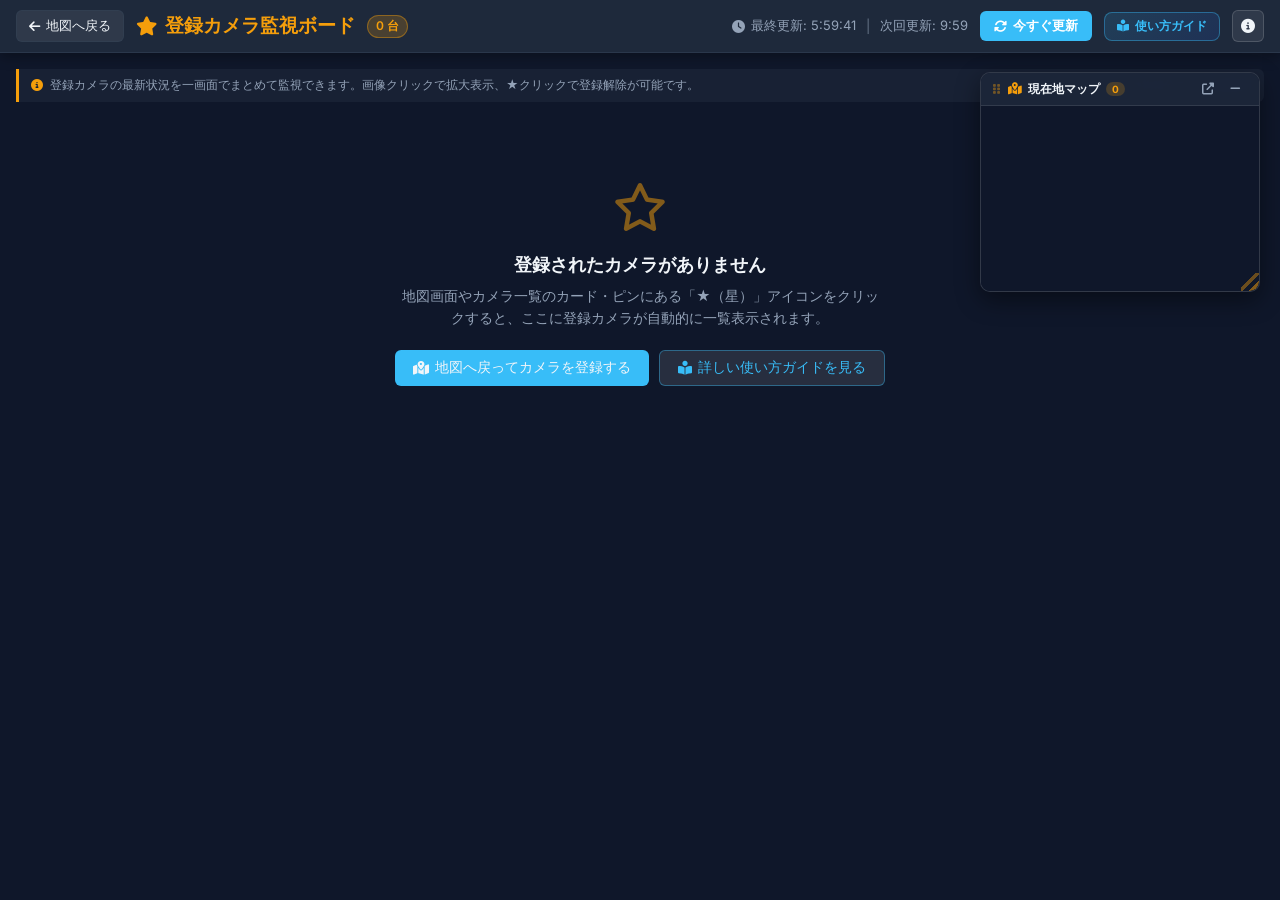
==== commit 3102ebe6: "refactor: 表記を「お気に入り」から防災・業務実務に即した「登録カメラ」へ一斉統一" ====
--- a/favorites.html
+++ b/favorites.html
@@ -3,8 +3,8 @@
 <head>
   <meta charset="UTF-8">
   <meta name="viewport" content="width=device-width, initial-scale=1.0">
-  <title>お気に入りカメラ一覧 - みやぎライブEyes</title>
-  <meta name="description" content="みやぎライブEyes お気に入り登録カメラの静止画一括監視ダッシュボード">
+  <title>登録カメラ一覧 - みやぎライブEyes</title>
+  <meta name="description" content="みやぎライブEyes 登録カメラの静止画一括監視ダッシュボード">
 
   <!-- Google Fonts: Inter -->
   <link rel="preconnect" href="https://fonts.googleapis.com">
@@ -724,7 +724,7 @@
         <i class="fa-solid fa-arrow-left"></i> 地図へ戻る
       </a>
       <h1 class="board-title">
-        <i class="fa-solid fa-star"></i> お気に入りカメラ監視ボード
+        <i class="fa-solid fa-star"></i> 登録カメラ監視ボード
       </h1>
       <span class="board-badge" id="board-fav-count">0 台</span>
     </div>
@@ -754,7 +754,7 @@
     <div class="board-note" id="board-note">
       <div>
         <i class="fa-solid fa-circle-info" style="color: #f59e0b; margin-right: 4px;"></i>
-        登録したお気に入りカメラの最新状況を一画面でまとめて監視できます。画像クリックで拡大表示、★クリックで登録解除が可能です。
+        登録カメラの最新状況を一画面でまとめて監視できます。画像クリックで拡大表示、★クリックで登録解除が可能です。
       </div>
       <div style="font-size: 11px; opacity: 0.8; white-space: nowrap;">
         ※約10分ごとに自動更新
@@ -771,13 +771,13 @@
       <div class="empty-state-icon">
         <i class="fa-regular fa-star"></i>
       </div>
-      <div class="empty-state-title">お気に入りに登録されたカメラがありません</div>
+      <div class="empty-state-title">登録されたカメラがありません</div>
       <div class="empty-state-desc">
-        地図画面やカメラ一覧のカード・ピンにある「★（星）」アイコンをクリックすると、ここにお気に入りのカメラが自動的に一覧表示されます。
+        地図画面やカメラ一覧のカード・ピンにある「★（星）」アイコンをクリックすると、ここに登録カメラが自動的に一覧表示されます。
       </div>
       <div style="display: flex; gap: 10px; flex-wrap: wrap; justify-content: center; margin-top: 6px;">
         <a href="index.html" class="board-back-btn" style="background: var(--accent, #0284c7); border: none; padding: 8px 18px; font-size: 14px;">
-          <i class="fa-solid fa-map-location-dot"></i> 地図へ戻ってお気に入りを登録する
+          <i class="fa-solid fa-map-location-dot"></i> 地図へ戻ってカメラを登録する
         </a>
         <button type="button" class="board-back-btn" onclick="openSystemGuide()" style="background: rgba(255, 255, 255, 0.1); border: 1px solid rgba(56, 189, 248, 0.4); padding: 8px 18px; font-size: 14px; color: #38bdf8; cursor: pointer;">
           <i class="fa-solid fa-book-open-reader"></i> 詳しい使い方ガイドを見る
@@ -795,7 +795,7 @@
         </button>
       </div>
       <div class="modal-body area-modal-body" style="font-size: 13px; line-height: 1.6;">
-        <h3 style="margin-bottom: 8px; border-bottom: 1px solid var(--border); padding-bottom: 4px; color: var(--accent);">■ お気に入り監視ボードについて</h3>
+        <h3 style="margin-bottom: 8px; border-bottom: 1px solid var(--border); padding-bottom: 4px; color: var(--accent);">■ 登録カメラ監視ボードについて</h3>
         <p style="margin-bottom: 8px;">登録したカメラの最新静止画を一覧でリアルタイム監視できる定点監視画面です。カードのドラッグによる自由並べ替えや、フロート型ミニマップの独立ウィンドウ化（別窓表示）に対応しています。</p>
 
         <h3 style="margin-bottom: 8px; border-bottom: 1px solid var(--border); padding-bottom: 4px; color: var(--text-secondary); margin-top: 16px;">■ データ出典・著作権について</h3>
@@ -1009,7 +1009,7 @@
                   <span>${camera.operator || ''}</span>
                 </div>
               </div>
-              <button class="fav-unstar-btn" onclick="removeFavorite('${camera.id}')" title="お気に入りから解除">
+              <button class="fav-unstar-btn" onclick="removeFavorite('${camera.id}')" title="登録解除">
                 <i class="fa-solid fa-star"></i>
               </button>
             </div>
--- a/css/style.css
+++ b/css/style.css
@@ -420,7 +420,7 @@
   border: 1px solid var(--border);
   border-radius: 10px;
   background: rgba(15, 23, 42, 0.4);
-  overflow: hidden;
+  overflow: visible;
   transition: border-color 0.2s;
   flex-shrink: 0;
 }
@@ -435,18 +435,36 @@
 }
 
 .accordion-header {
+  position: sticky;
+  top: 0;
+  z-index: 5;
   padding: 10px 14px;
-  background: rgba(30, 41, 59, 0.6);
+  background: #1e293b;
   cursor: pointer;
   display: flex;
   align-items: center;
   justify-content: space-between;
   user-select: none;
+  border-radius: 9px 9px 0 0;
   transition: background 0.2s;
 }
 
+.accordion-group:not(.open) .accordion-header {
+  border-radius: 9px;
+}
+
+.accordion-group.open .accordion-header {
+  border-bottom: 1px solid var(--border);
+  box-shadow: 0 4px 6px -1px rgba(0, 0, 0, 0.3);
+}
+
+.accordion-group[data-group-id="group_fav"] .accordion-header {
+  background: #1e2638;
+  border-bottom-color: rgba(251, 191, 36, 0.3);
+}
+
 .accordion-header:hover {
-  background: rgba(30, 41, 59, 0.9);
+  background: #27354f;
 }
 
 .accordion-title {
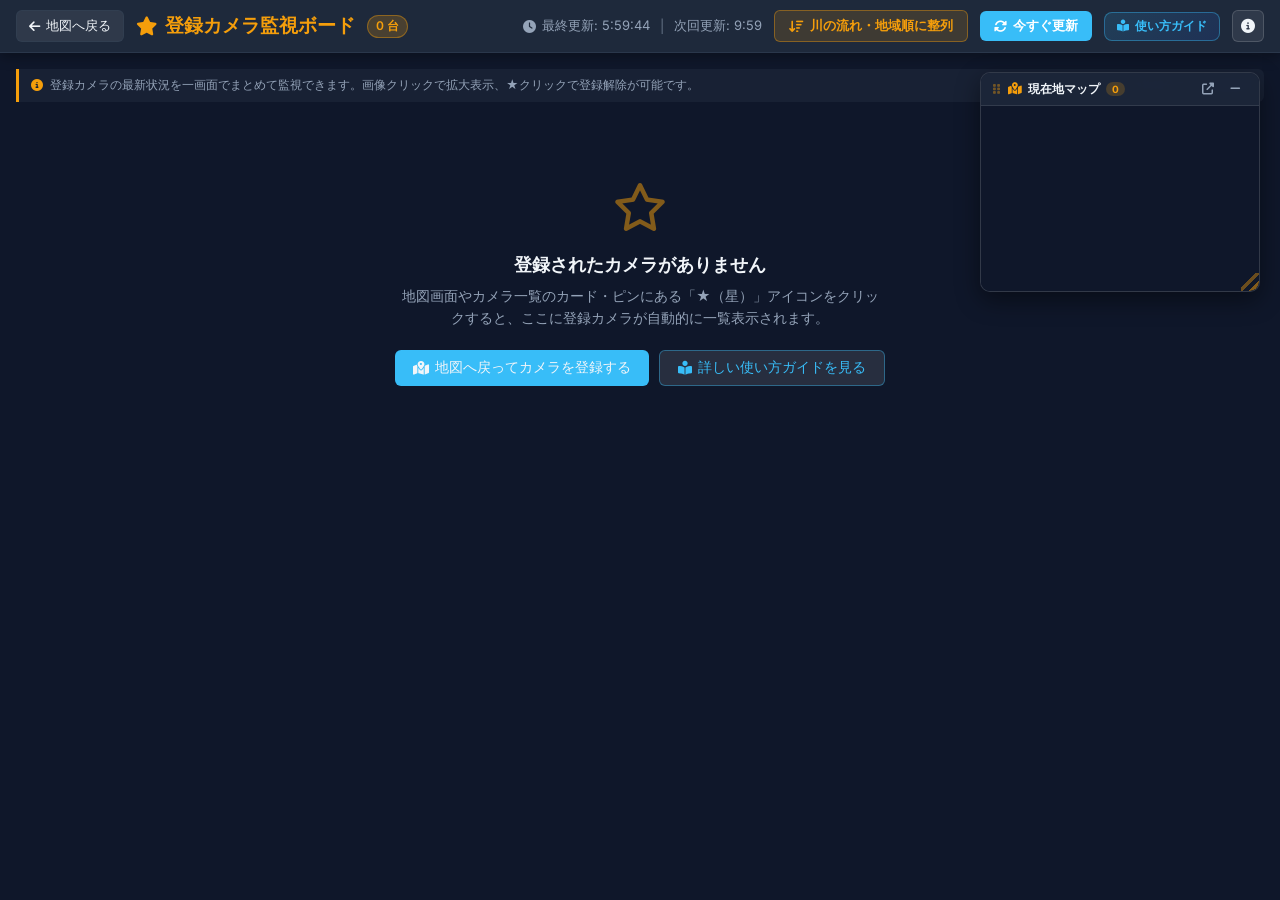
==== commit be476d94: "fix(favorites): 登録カメラ解除バグの修正および監視特化型3層整流化ソート（Satoshi Style）の全圏域実装" ====
--- a/favorites.html
+++ b/favorites.html
@@ -18,7 +18,7 @@
   <link rel="stylesheet" href="https://unpkg.com/leaflet@1.9.4/dist/leaflet.css" crossorigin="" />
 
   <!-- メインスタイルシート（共通変数・テーマ参照） -->
-  <link rel="stylesheet" href="css/style.css?v=20260908_2200">
+  <link rel="stylesheet" href="css/style.css?v=20260912_1000">
   <link rel="icon" href="data:,">
 
   <style>
@@ -132,6 +132,11 @@
     .board-refresh-btn:disabled {
       opacity: 0.5;
       cursor: not-allowed;
+    }
+
+    .board-sort-btn:hover {
+      background: rgba(245, 158, 11, 0.28) !important;
+      border-color: #f59e0b !important;
     }
 
     .board-info-btn {
@@ -736,6 +741,9 @@
         <span style="opacity: 0.6; margin: 0 4px;">|</span>
         <span id="board-countdown">次回更新: 10:00</span>
       </div>
+      <button class="board-sort-btn" id="board-sort-btn" title="主要本流（上流➡河口）および地域小河川（北➡南）の監視順に再整列" style="display: inline-flex; align-items: center; gap: 6px; padding: 6px 14px; background: rgba(245, 158, 11, 0.15); color: #f59e0b; border: 1px solid rgba(245, 158, 11, 0.4); border-radius: 6px; font-size: 13px; font-weight: 600; cursor: pointer; transition: all 0.2s ease;">
+        <i class="fa-solid fa-arrow-down-wide-short" id="board-sort-icon"></i> 川の流れ・地域順に整列
+      </button>
       <button class="board-refresh-btn" id="board-refresh-btn" title="すべての最新静止画を一括再取得">
         <i class="fa-solid fa-rotate" id="board-refresh-icon"></i> 今すぐ更新
       </button>
@@ -1118,6 +1126,11 @@
     function initEvents() {
       document.getElementById('board-refresh-btn').addEventListener('click', refreshAllImages);
 
+      const sortBtn = document.getElementById('board-sort-btn');
+      if (sortBtn) {
+        sortBtn.addEventListener('click', sortAndApplyFavorites);
+      }
+
       // 他のタブでお気に入りが変更された場合のストレージ連動
       window.addEventListener('storage', (e) => {
         if (e.key === FAV_STORAGE_KEY) {
@@ -1125,6 +1138,275 @@
           renderBoard();
         }
       });
+    }
+
+    // ■ サトシスタイル3層整流化ソート（主要本流:上流➡河口 ＋ 支流:地域別ジグザグ北➡南 ＋ 道路:末尾）
+    function extractKp(name) {
+      const m = (name || '').match(/(-?\d+(?:\.\d+)?)\s*(?:km|ｋｍ|k[RL]|ｋ[RL]|k|ｋ|KP|ＫＰ)/i);
+      return m ? parseFloat(m[1]) : null;
+    }
+
+    function calculateDistanceKm(lat1, lng1, lat2, lng2) {
+      if (typeof lat1 !== 'number' || typeof lng1 !== 'number' || typeof lat2 !== 'number' || typeof lng2 !== 'number') return 0;
+      const rad = Math.PI / 180;
+      const dLat = (lat2 - lat1) * rad;
+      const dLng = (lng2 - lng1) * rad;
+      const a = Math.sin(dLat / 2) * Math.sin(dLat / 2) +
+                Math.cos(lat1 * rad) * Math.cos(lat2 * rad) *
+                Math.sin(dLng / 2) * Math.sin(dLng / 2);
+      return 6371 * 2 * Math.atan2(Math.sqrt(a), Math.sqrt(1 - a));
+    }
+
+    function sortCamerasSatoshiStyle(cameraList) {
+      if (!cameraList || cameraList.length <= 1) return cameraList;
+
+      function classify(c) {
+        const name = c.name || '';
+        const desc = c.description || '';
+        const op = c.operator || '';
+        const text = `${name} ${desc} ${op}`;
+        const cat = c.category || 'other';
+
+        // Tier 3: 道路カメラ
+        if (cat === 'road' || name.includes('IC') || name.includes('三陸沿岸') || name.includes('東部道路')) {
+          return { tier: 3, section: 'road', order: 99 };
+        }
+
+        // Tier 1: 主要幹線水系本流
+        if ((name.includes('北上川') && !name.includes('旧北上川')) ||
+            name.includes('飯野川') || name.includes('福地水門') || name.includes('新北上大橋') ||
+            name.includes('釜谷水門') || name.includes('樫崎') || name.includes('脇谷水門') ||
+            name.includes('豊里大橋') || name.includes('登米大橋') || name.includes('米谷大橋') ||
+            name.includes('錦桜橋') || name.includes('岩之沢樋門') || text.includes('[岩手県]') ||
+            name.includes('植立山') || name.includes('橋浦') || name.includes('入釜谷')) {
+          return { tier: 1, section: 'main_kitakami', order: 1 };
+        }
+
+        if (name.includes('旧北上川') || name.includes('神取橋') || name.includes('鹿又') ||
+            name.includes('佳景山') || name.includes('石巻大橋') || name.includes('住吉') ||
+            name.includes('日和山') || name.includes('日和大橋') || name.includes('内海橋') ||
+            name.includes('運河交流館')) {
+          return { tier: 1, section: 'main_kyu_kitakami', order: 2 };
+        }
+
+        if (name.includes('江合川') || name.includes('岩出山') || name.includes('古川') ||
+            name.includes('涌谷大橋') || name.includes('明治水門') || name.includes('江合橋')) {
+          return { tier: 1, section: 'main_eai', order: 3 };
+        }
+
+        if (name.includes('鳴瀬川') || name.includes('鳴瀬大橋') || name.includes('野田橋') ||
+            name.includes('志田橋') || name.includes('中流堰') || name.includes('上地') ||
+            name.includes('木間塚') || name.includes('小野橋') || name.includes('鳴瀬堰') ||
+            name.includes('百間堀') || name.includes('桜舘') || name.includes('遠田橋')) {
+          return { tier: 1, section: 'main_naruse', order: 4 };
+        }
+
+        if (name.includes('迫川') && !name.includes('旧迫川') && !name.includes('二迫') &&
+            !name.includes('三迫') && !name.includes('一迫')) {
+          return { tier: 1, section: 'main_hasama', order: 5 };
+        }
+
+        if (name.includes('阿武隈川') || name.includes('丸森') || name.includes('角田') ||
+            name.includes('岩沼') || name.includes('阿武隈橋') || name.includes('押分')) {
+          return { tier: 1, section: 'main_abukuma', order: 6 };
+        }
+
+        if (name.includes('白石川') || name.includes('大河原') || name.includes('柴田') ||
+            name.includes('白石') || name.includes('江尻') || name.includes('平貫') ||
+            name.includes('大坊') || name.includes('笠松') || name.includes('前原')) {
+          return { tier: 1, section: 'main_shiroishi', order: 7 };
+        }
+
+        if (name.includes('名取川') || name.includes('広瀬川')) {
+          return { tier: 1, section: 'main_natori', order: 8 };
+        }
+
+        // Tier 2: 支流・地域小河川
+        if (name.includes('真野川') || name.includes('内の原') || name.includes('高木川') || desc.includes('真野')) {
+          return { tier: 2, section: 'local_mano', order: 20 };
+        }
+        if (name.includes('皿貝川') || name.includes('大沢川') || name.includes('中島川') ||
+            name.includes('加茂川') || name.includes('馬鞍川') || name.includes('月浜') ||
+            name.includes('北北上運河')) {
+          return { tier: 2, section: 'local_ishinomaki_coast', order: 21 };
+        }
+        if (name.includes('東名運河') || name.includes('鞍坪') || name.includes('若針') || name.includes('竹谷')) {
+          return { tier: 2, section: 'local_higashimatsushima', order: 22 };
+        }
+        if (name.includes('出来川') || name.includes('田尻川') || name.includes('多田川') ||
+            name.includes('美女川') || name.includes('大江川') || name.includes('名鰭') ||
+            name.includes('鶴田川') || name.includes('新堀川') || name.includes('新江合')) {
+          return { tier: 2, section: 'local_osaki_branches', order: 23 };
+        }
+        if (name.includes('ダム') || name.includes('轟') || name.includes('川渡') || name.includes('中野')) {
+          return { tier: 2, section: 'local_naruko_dam', order: 24 };
+        }
+        if (name.includes('吉田川') || name.includes('善川') || name.includes('竹林川') ||
+            name.includes('粕川') || name.includes('桧和田') || name.includes('身洗川') ||
+            name.includes('大郷大橋') || name.includes('品井沼') || name.includes('内浦') ||
+            name.includes('三川合流') || name.includes('味明川') || name.includes('明石川') ||
+            name.includes('新田橋') || name.includes('農道')) {
+          return { tier: 2, section: 'local_yoshida', order: 25 };
+        }
+        if (name.includes('旧迫川') || name.includes('長沼') || name.includes('南沢川') ||
+            name.includes('夏川') || name.includes('二股川') || name.includes('石越') ||
+            name.includes('鱒淵') || name.includes('岩之沢川')) {
+          return { tier: 2, section: 'local_tome_branches', order: 26 };
+        }
+        if (name.includes('一迫') || name.includes('二迫') || name.includes('三迫') ||
+            name.includes('栗駒') || name.includes('三間堀') || name.includes('熊川') ||
+            name.includes('鉛川') || name.includes('荒川') || name.includes('昔川') ||
+            name.includes('有馬川') || name.includes('熊谷川') || name.includes('落堀川') ||
+            name.includes('金生川') || name.includes('瀬峰川') || name.includes('小山田川')) {
+          return { tier: 2, section: 'local_kurihara_branches', order: 27 };
+        }
+        if (name.includes('八瀬川') || name.includes('鹿折川') || name.includes('津谷川') ||
+            name.includes('面瀬川') || name.includes('気仙沼') || name.includes('南三陸')) {
+          return { tier: 2, section: 'local_kesennuma', order: 28 };
+        }
+        if (name.includes('七ヶ宿') || name.includes('松川') || name.includes('蔵王') ||
+            name.includes('遠刈田') || name.includes('薮川') || name.includes('森の川') ||
+            name.includes('宮警報所') || name.includes('管理所屋上')) {
+          return { tier: 2, section: 'local_sennan_mountain', order: 29 };
+        }
+        if (name.includes('七北田川') || name.includes('砂押川') || name.includes('梅田川') ||
+            name.includes('塩竈') || name.includes('多賀城') || name.includes('松島') ||
+            name.includes('田中川') || name.includes('新川（高城）') || name.includes('勿来川') ||
+            name.includes('砂押貞山')) {
+          return { tier: 2, section: 'local_sendai_coastal', order: 30 };
+        }
+        if (name.includes('五間堀') || name.includes('蒲崎') || name.includes('新浜') ||
+            name.includes('寺島') || name.includes('四日市場')) {
+          return { tier: 2, section: 'local_sennan_coastal', order: 31 };
+        }
+
+        if (c.lat >= 38.68) return { tier: 2, section: 'local_north_misc', order: 32 };
+        if (c.lat >= 38.45) return { tier: 2, section: 'local_central_misc', order: 33 };
+        return { tier: 2, section: 'local_south_misc', order: 34 };
+      }
+
+      const tier1Map = {};
+      const tier2Map = {};
+      const tier3Cams = [];
+
+      cameraList.forEach(c => {
+        const cls = classify(c);
+        if (cls.tier === 1) {
+          if (!tier1Map[cls.section]) tier1Map[cls.section] = { order: cls.order, cams: [] };
+          tier1Map[cls.section].cams.push(c);
+        } else if (cls.tier === 2) {
+          if (!tier2Map[cls.section]) tier2Map[cls.section] = { order: cls.order, cams: [] };
+          tier2Map[cls.section].cams.push(c);
+        } else {
+          tier3Cams.push(c);
+        }
+      });
+
+      const sortedResult = [];
+
+      // Tier 1 本流（上流 ➡ 河口）
+      const t1Sections = Object.keys(tier1Map).sort((a, b) => tier1Map[a].order - tier1Map[b].order);
+      t1Sections.forEach(sec => {
+        const cams = tier1Map[sec].cams;
+        if (sec === 'main_kitakami') {
+          cams.sort((a, b) => {
+            const kpA = extractKp(a.name);
+            const kpB = extractKp(b.name);
+            if (kpA !== null && kpB !== null) return kpB - kpA;
+            return (b.lat || 0) - (a.lat || 0);
+          });
+        } else if (sec === 'main_kyu_kitakami') {
+          const ref = { lat: 38.4150, lng: 141.3125 };
+          cams.sort((a, b) => {
+            const kpA = extractKp(a.name);
+            const kpB = extractKp(b.name);
+            if (kpA !== null && kpB !== null) return kpB - kpA;
+            return calculateDistanceKm(b.lat, b.lng, ref.lat, ref.lng) - calculateDistanceKm(a.lat, a.lng, ref.lat, ref.lng);
+          });
+        } else if (sec === 'main_eai') {
+          const ref = { lat: 38.5244, lng: 141.1772 };
+          cams.sort((a, b) => {
+            const kpA = extractKp(a.name);
+            const kpB = extractKp(b.name);
+            if (kpA !== null && kpB !== null) return kpB - kpA;
+            return calculateDistanceKm(b.lat, b.lng, ref.lat, ref.lng) - calculateDistanceKm(a.lat, a.lng, ref.lat, ref.lng);
+          });
+        } else if (sec === 'main_naruse') {
+          const ref = { lat: 38.3756, lng: 141.1728 };
+          cams.sort((a, b) => {
+            const kpA = extractKp(a.name);
+            const kpB = extractKp(b.name);
+            if (kpA !== null && kpB !== null) return kpB - kpA;
+            return calculateDistanceKm(b.lat, b.lng, ref.lat, ref.lng) - calculateDistanceKm(a.lat, a.lng, ref.lat, ref.lng);
+          });
+        } else if (sec === 'main_abukuma') {
+          const ref = { lat: 38.0460, lng: 140.9160 };
+          cams.sort((a, b) => {
+            const kpA = extractKp(a.name);
+            const kpB = extractKp(b.name);
+            if (kpA !== null && kpB !== null) return kpB - kpA;
+            return calculateDistanceKm(b.lat, b.lng, ref.lat, ref.lng) - calculateDistanceKm(a.lat, a.lng, ref.lat, ref.lng);
+          });
+        } else if (sec === 'main_shiroishi') {
+          const ref = { lat: 38.0772, lng: 140.7877 };
+          cams.sort((a, b) => {
+            const kpA = extractKp(a.name);
+            const kpB = extractKp(b.name);
+            if (kpA !== null && kpB !== null) return kpB - kpA;
+            return calculateDistanceKm(b.lat, b.lng, ref.lat, ref.lng) - calculateDistanceKm(a.lat, a.lng, ref.lat, ref.lng);
+          });
+        } else {
+          cams.sort((a, b) => (b.lat || 0) - (a.lat || 0));
+        }
+        sortedResult.push(...cams);
+      });
+
+      // Tier 2 支流・地域小河川（地域クラスターを北から南へジグザグ巡回、クラスター内も北から南へ）
+      const t2Clusters = Object.keys(tier2Map).map(sec => {
+        const item = tier2Map[sec];
+        const avgLat = item.cams.reduce((sum, c) => sum + (c.lat || 0), 0) / item.cams.length;
+        const sortedCams = item.cams.sort((a, b) => (b.lat || 0) - (a.lat || 0));
+        return { avgLat, cams: sortedCams };
+      }).sort((a, b) => b.avgLat - a.avgLat);
+
+      t2Clusters.forEach(cl => sortedResult.push(...cl.cams));
+
+      // Tier 3 道路カメラ（北から南へ）
+      if (tier3Cams.length > 0) {
+        tier3Cams.sort((a, b) => (b.lat || 0) - (a.lat || 0));
+        sortedResult.push(...tier3Cams);
+      }
+
+      return sortedResult;
+    }
+
+    // 整流化ソート実行＆即時反映
+    function sortAndApplyFavorites() {
+      if (typeof CAMERA_DATA === 'undefined') return;
+      const favMap = new Map(CAMERA_DATA.map(c => [c.id, c]));
+      const currentFavs = Array.from(favorites).map(id => favMap.get(id)).filter(Boolean);
+      if (currentFavs.length <= 1) return;
+
+      const sorted = sortCamerasSatoshiStyle(currentFavs);
+      favorites = new Set(sorted.map(c => c.id));
+      saveFavorites();
+      renderBoard();
+
+      // ボタン演出
+      const sortBtn = document.getElementById('board-sort-btn');
+      if (sortBtn) {
+        const origText = sortBtn.innerHTML;
+        sortBtn.innerHTML = '<i class="fa-solid fa-check"></i> 整列完了！';
+        sortBtn.style.background = 'rgba(16, 185, 129, 0.2)';
+        sortBtn.style.borderColor = '#10b981';
+        sortBtn.style.color = '#34d399';
+        setTimeout(() => {
+          sortBtn.innerHTML = origText;
+          sortBtn.style.background = '';
+          sortBtn.style.borderColor = '';
+          sortBtn.style.color = '';
+        }, 1500);
+      }
     }
 
     // ライトボックス操作
--- a/css/style.css
+++ b/css/style.css
@@ -409,7 +409,8 @@
   flex: 1;
   overflow-y: auto !important;
   -webkit-overflow-scrolling: touch;
-  padding: 12px;
+  padding: 0 12px 12px 12px;
+  margin-top: 8px;
   display: flex;
   flex-direction: column;
   gap: 10px;
@@ -425,6 +426,10 @@
   flex-shrink: 0;
 }
 
+.accordion-group:first-child {
+  margin-top: 2px;
+}
+
 .accordion-group:hover {
   border-color: rgba(255, 255, 255, 0.15);
 }
@@ -437,7 +442,7 @@
 .accordion-header {
   position: sticky;
   top: 0;
-  z-index: 5;
+  z-index: 10;
   padding: 10px 14px;
   background: #1e293b;
   cursor: pointer;
@@ -1118,10 +1123,12 @@
 }
 
 .hover-popup-hint {
-  font-size: 10px;
+  font-size: 10.5px;
   color: var(--accent);
   margin-top: 6px;
   font-weight: 600;
+  line-height: 1.4;
+  word-break: break-word;
 }
 
 /* ==========================================================================
@@ -1743,6 +1750,8 @@
   padding: 8px 10px !important;
   opacity: 1 !important;
   font-family: inherit !important;
+  white-space: normal !important;
+  max-width: 280px !important;
 }
 
 .leaflet-tooltip-top.custom-smart-tooltip::before { border-top-color: #1e293b !important; }
@@ -1755,7 +1764,7 @@
   text-align: left;
   padding: 0;
   min-width: 210px;
-  max-width: 240px;
+  max-width: 280px;
   background: transparent !important;
 }
 
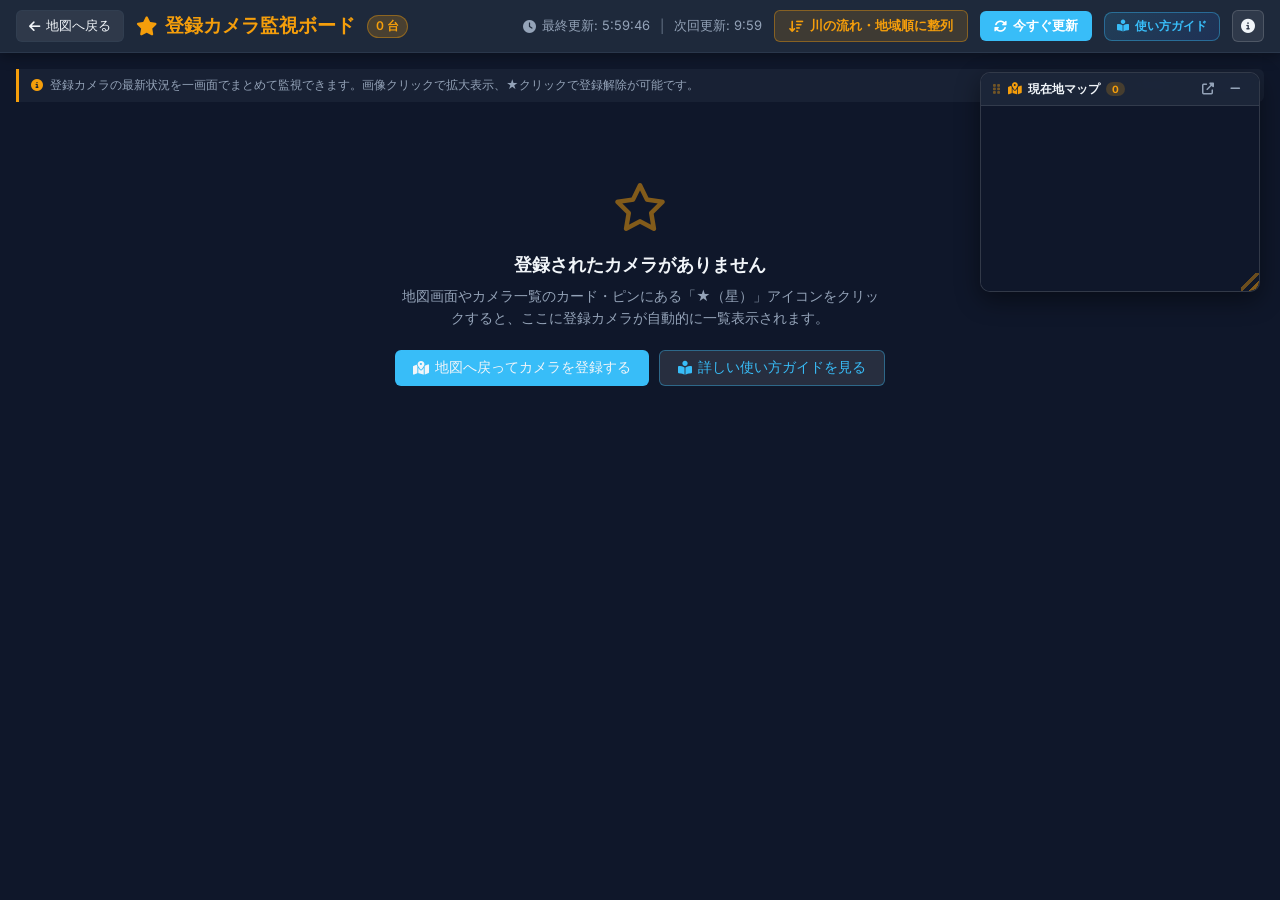
==== commit ba1d59b1: "feat: enhance satoshi style sort with 3.5km distance threshold for tributary blending" ====
--- a/favorites.html
+++ b/favorites.html
@@ -1160,221 +1160,162 @@
     function sortCamerasSatoshiStyle(cameraList) {
       if (!cameraList || cameraList.length <= 1) return cameraList;
 
-      function classify(c) {
-        const name = c.name || '';
-        const desc = c.description || '';
-        const op = c.operator || '';
-        const text = `${name} ${desc} ${op}`;
-        const cat = c.category || 'other';
-
-        // Tier 3: 道路カメラ
-        if (cat === 'road' || name.includes('IC') || name.includes('三陸沿岸') || name.includes('東部道路')) {
-          return { tier: 3, section: 'road', order: 99 };
-        }
-
-        // Tier 1: 主要幹線水系本流
-        if ((name.includes('北上川') && !name.includes('旧北上川')) ||
-            name.includes('飯野川') || name.includes('福地水門') || name.includes('新北上大橋') ||
-            name.includes('釜谷水門') || name.includes('樫崎') || name.includes('脇谷水門') ||
-            name.includes('豊里大橋') || name.includes('登米大橋') || name.includes('米谷大橋') ||
-            name.includes('錦桜橋') || name.includes('岩之沢樋門') || text.includes('[岩手県]') ||
-            name.includes('植立山') || name.includes('橋浦') || name.includes('入釜谷')) {
-          return { tier: 1, section: 'main_kitakami', order: 1 };
-        }
-
-        if (name.includes('旧北上川') || name.includes('神取橋') || name.includes('鹿又') ||
-            name.includes('佳景山') || name.includes('石巻大橋') || name.includes('住吉') ||
-            name.includes('日和山') || name.includes('日和大橋') || name.includes('内海橋') ||
-            name.includes('運河交流館')) {
-          return { tier: 1, section: 'main_kyu_kitakami', order: 2 };
-        }
-
-        if (name.includes('江合川') || name.includes('岩出山') || name.includes('古川') ||
-            name.includes('涌谷大橋') || name.includes('明治水門') || name.includes('江合橋')) {
-          return { tier: 1, section: 'main_eai', order: 3 };
-        }
-
-        if (name.includes('鳴瀬川') || name.includes('鳴瀬大橋') || name.includes('野田橋') ||
-            name.includes('志田橋') || name.includes('中流堰') || name.includes('上地') ||
-            name.includes('木間塚') || name.includes('小野橋') || name.includes('鳴瀬堰') ||
-            name.includes('百間堀') || name.includes('桜舘') || name.includes('遠田橋')) {
-          return { tier: 1, section: 'main_naruse', order: 4 };
-        }
-
-        if (name.includes('迫川') && !name.includes('旧迫川') && !name.includes('二迫') &&
-            !name.includes('三迫') && !name.includes('一迫')) {
-          return { tier: 1, section: 'main_hasama', order: 5 };
-        }
-
-        if (name.includes('阿武隈川') || name.includes('丸森') || name.includes('角田') ||
-            name.includes('岩沼') || name.includes('阿武隈橋') || name.includes('押分')) {
-          return { tier: 1, section: 'main_abukuma', order: 6 };
-        }
-
-        if (name.includes('白石川') || name.includes('大河原') || name.includes('柴田') ||
-            name.includes('白石') || name.includes('江尻') || name.includes('平貫') ||
-            name.includes('大坊') || name.includes('笠松') || name.includes('前原')) {
-          return { tier: 1, section: 'main_shiroishi', order: 7 };
-        }
-
-        if (name.includes('名取川') || name.includes('広瀬川')) {
-          return { tier: 1, section: 'main_natori', order: 8 };
-        }
-
-        // Tier 2: 支流・地域小河川
-        if (name.includes('真野川') || name.includes('内の原') || name.includes('高木川') || desc.includes('真野')) {
-          return { tier: 2, section: 'local_mano', order: 20 };
-        }
-        if (name.includes('皿貝川') || name.includes('大沢川') || name.includes('中島川') ||
-            name.includes('加茂川') || name.includes('馬鞍川') || name.includes('月浜') ||
-            name.includes('北北上運河')) {
-          return { tier: 2, section: 'local_ishinomaki_coast', order: 21 };
-        }
-        if (name.includes('東名運河') || name.includes('鞍坪') || name.includes('若針') || name.includes('竹谷')) {
-          return { tier: 2, section: 'local_higashimatsushima', order: 22 };
-        }
-        if (name.includes('出来川') || name.includes('田尻川') || name.includes('多田川') ||
-            name.includes('美女川') || name.includes('大江川') || name.includes('名鰭') ||
-            name.includes('鶴田川') || name.includes('新堀川') || name.includes('新江合')) {
-          return { tier: 2, section: 'local_osaki_branches', order: 23 };
-        }
-        if (name.includes('ダム') || name.includes('轟') || name.includes('川渡') || name.includes('中野')) {
-          return { tier: 2, section: 'local_naruko_dam', order: 24 };
-        }
-        if (name.includes('吉田川') || name.includes('善川') || name.includes('竹林川') ||
-            name.includes('粕川') || name.includes('桧和田') || name.includes('身洗川') ||
-            name.includes('大郷大橋') || name.includes('品井沼') || name.includes('内浦') ||
-            name.includes('三川合流') || name.includes('味明川') || name.includes('明石川') ||
-            name.includes('新田橋') || name.includes('農道')) {
-          return { tier: 2, section: 'local_yoshida', order: 25 };
-        }
-        if (name.includes('旧迫川') || name.includes('長沼') || name.includes('南沢川') ||
-            name.includes('夏川') || name.includes('二股川') || name.includes('石越') ||
-            name.includes('鱒淵') || name.includes('岩之沢川')) {
-          return { tier: 2, section: 'local_tome_branches', order: 26 };
-        }
-        if (name.includes('一迫') || name.includes('二迫') || name.includes('三迫') ||
-            name.includes('栗駒') || name.includes('三間堀') || name.includes('熊川') ||
-            name.includes('鉛川') || name.includes('荒川') || name.includes('昔川') ||
-            name.includes('有馬川') || name.includes('熊谷川') || name.includes('落堀川') ||
-            name.includes('金生川') || name.includes('瀬峰川') || name.includes('小山田川')) {
-          return { tier: 2, section: 'local_kurihara_branches', order: 27 };
-        }
-        if (name.includes('八瀬川') || name.includes('鹿折川') || name.includes('津谷川') ||
-            name.includes('面瀬川') || name.includes('気仙沼') || name.includes('南三陸')) {
-          return { tier: 2, section: 'local_kesennuma', order: 28 };
-        }
-        if (name.includes('七ヶ宿') || name.includes('松川') || name.includes('蔵王') ||
-            name.includes('遠刈田') || name.includes('薮川') || name.includes('森の川') ||
-            name.includes('宮警報所') || name.includes('管理所屋上')) {
-          return { tier: 2, section: 'local_sennan_mountain', order: 29 };
-        }
-        if (name.includes('七北田川') || name.includes('砂押川') || name.includes('梅田川') ||
-            name.includes('塩竈') || name.includes('多賀城') || name.includes('松島') ||
-            name.includes('田中川') || name.includes('新川（高城）') || name.includes('勿来川') ||
-            name.includes('砂押貞山')) {
-          return { tier: 2, section: 'local_sendai_coastal', order: 30 };
-        }
-        if (name.includes('五間堀') || name.includes('蒲崎') || name.includes('新浜') ||
-            name.includes('寺島') || name.includes('四日市場')) {
-          return { tier: 2, section: 'local_sennan_coastal', order: 31 };
-        }
-
-        if (c.lat >= 38.68) return { tier: 2, section: 'local_north_misc', order: 32 };
-        if (c.lat >= 38.45) return { tier: 2, section: 'local_central_misc', order: 33 };
-        return { tier: 2, section: 'local_south_misc', order: 34 };
-      }
-
-      const tier1Map = {};
-      const tier2Map = {};
-      const tier3Cams = [];
-
+      const DISTANCE_THRESHOLD_KM = 3.5; // 本流に織り交ぜる許容距離(km)
+
+      // 1. 圏域ごとにグループ化
+      const regionMap = {};
       cameraList.forEach(c => {
-        const cls = classify(c);
-        if (cls.tier === 1) {
-          if (!tier1Map[cls.section]) tier1Map[cls.section] = { order: cls.order, cams: [] };
-          tier1Map[cls.section].cams.push(c);
-        } else if (cls.tier === 2) {
-          if (!tier2Map[cls.section]) tier2Map[cls.section] = { order: cls.order, cams: [] };
-          tier2Map[cls.section].cams.push(c);
+        // favorites.html には getGroupForCamera がないので判定ロジックをインライン化
+        const getRegion = (cam) => {
+          const name = cam.name || '', desc = cam.description || '', op = cam.operator || '';
+          const text = `${name} ${desc} ${op}`;
+          const cat = cam.category || 'other';
+          const lat = cam.lat || 0, lng = cam.lng || 0;
+
+          if (cat === 'road' || name.includes('IC') || name.includes('三陸沿岸')) return 'group_road';
+          if (text.includes('[岩手県]') || lat >= 39.00) return 'group_iwate';
+          if (lat >= 38.75 && lng >= 141.35) return 'group_kesennuma';
+          if (lat >= 38.68 && lng < 141.18) return 'group_kurihara';
+          if (lat >= 38.58 && lng >= 141.15 && (lat >= 38.68 || lng < 141.38) &&
+              !text.includes('石巻') && !name.includes('大沢川') && !name.includes('植立山') && !name.includes('月浜') &&
+              !name.includes('江合川') && !name.includes('出来川') && !text.includes('美里') && !text.includes('涌谷') &&
+              !name.includes('神取橋') && !name.includes('佳景山')) return 'group_tome';
+          if (name.includes('旧北上川') || name.includes('日和山') || name.includes('住吉') || name.includes('神取橋') || name.includes('内海橋') || name.includes('石巻大橋') || name.includes('鹿又') || name.includes('佳景山') || name.includes('真野川')) return 'group_kyu_kitakami';
+          if (text.includes('石巻') || (text.includes('女川') && !name.includes('美女川')) || name.includes('北上川') || name.includes('飯野川') || name.includes('釜谷') || name.includes('福地') ||
+              name.includes('大沢川') || name.includes('皿貝川') || name.includes('中島川') || name.includes('加茂川') || name.includes('高木川') || name.includes('馬鞍川') || name.includes('内の原') || name.includes('月浜') || name.includes('植立山') ||
+              (lng >= 141.22 && lat >= 38.40)) return 'group_kitakami';
+          if (text.includes('東松島') || (text.includes('鳴瀬') && lat < 38.45 && lng >= 141.12) || name.includes('東名運河') || name.includes('鞍坪') || name.includes('小野橋') || name.includes('若針') || name.includes('竹谷') ||
+              (lng >= 141.12 && lng < 141.22 && lat >= 38.36 && lat < 38.46)) return 'group_naruse_east';
+          if (text.includes('江合川') || text.includes('多田川') || text.includes('大江川') || text.includes('新江合') || text.includes('出来川') || text.includes('田尻川') || text.includes('美女川') || text.includes('名鰭') || text.includes('鶴田川') || text.includes('新堀川') ||
+              text.includes('美里') || text.includes('小牛田') || text.includes('涌谷') || text.includes('古川') || text.includes('岩出山') || text.includes('加美') || text.includes('色麻') ||
+              (lat >= 38.45 && lat < 38.68 && lng >= 140.70 && lng < 141.25 &&
+               !text.includes('大郷') && !text.includes('石巻') && !text.includes('登米') && !name.includes('吉田川') && !name.includes('善川') && !name.includes('竹林川'))) return 'group_osaki_kami';
+          if (name.includes('吉田川') || name.includes('善川') || name.includes('竹林川') || name.includes('粕川') ||
+              text.includes('大郷') || text.includes('大和') ||
+              (lat >= 38.38 && lat < 38.48 && lng >= 140.85 && lng < 141.12 && !text.includes('松島'))) return 'group_yoshida';
+          if (lat < 38.12 || text.includes('白石') || text.includes('角田') || text.includes('大河原') || text.includes('柴田') || text.includes('丸森') || text.includes('七ヶ宿') || text.includes('阿武隈') || text.includes('亘理') || text.includes('遠刈田') || text.includes('蔵王')) return 'group_sennan';
+          return 'group_sendai';
+        };
+
+        const region = getRegion(c);
+        if (!regionMap[region]) regionMap[region] = [];
+        regionMap[region].push(c);
+      });
+
+      const sortedResult = [];
+      const regionOrder = [
+        'group_iwate', 'group_kesennuma', 'group_kurihara', 'group_tome',
+        'group_osaki_kami', 'group_yoshida', 'group_naruse_east',
+        'group_kyu_kitakami', 'group_kitakami', 'group_sendai', 'group_sennan', 'group_road'
+      ];
+
+      // --- ヘルパー関数 ---
+      function insertOneNearest(sorted, cam) {
+        if (sorted.length === 0) { sorted.push(cam); return; }
+        let bestIdx = 0, bestDist = Infinity;
+        for (let i = 0; i < sorted.length; i++) {
+          const d = calculateDistanceKm(cam.lat, cam.lng, sorted[i].lat, sorted[i].lng);
+          if (d < bestDist) { bestDist = d; bestIdx = i; }
+        }
+        const nearCam = sorted[bestIdx];
+        if (bestIdx === 0) {
+          if ((cam.lat || 0) > (nearCam.lat || 0)) sorted.splice(0, 0, cam); else sorted.splice(1, 0, cam);
+        } else if (bestIdx === sorted.length - 1) {
+          if ((cam.lat || 0) < (nearCam.lat || 0)) sorted.push(cam); else sorted.splice(bestIdx, 0, cam);
         } else {
-          tier3Cams.push(c);
-        }
-      });
-
-      const sortedResult = [];
-
-      // Tier 1 本流（上流 ➡ 河口）
-      const t1Sections = Object.keys(tier1Map).sort((a, b) => tier1Map[a].order - tier1Map[b].order);
-      t1Sections.forEach(sec => {
-        const cams = tier1Map[sec].cams;
-        if (sec === 'main_kitakami') {
-          cams.sort((a, b) => {
-            const kpA = extractKp(a.name);
-            const kpB = extractKp(b.name);
+          if ((cam.lat || 0) >= (nearCam.lat || 0)) sorted.splice(bestIdx, 0, cam); else sorted.splice(bestIdx + 1, 0, cam);
+        }
+      }
+      
+      function insertNearestNeighbors(sorted, unsorted) {
+        unsorted.sort((a, b) => (b.lat || 0) - (a.lat || 0));
+        for (const cam of unsorted) insertOneNearest(sorted, cam);
+      }
+
+      // --- 各圏域の処理 ---
+      for (const regionId of regionOrder) {
+        const cams = regionMap[regionId];
+        if (!cams || cams.length === 0) continue;
+
+        if (regionId === 'group_road') {
+          cams.sort((a, b) => (b.lat || 0) - (a.lat || 0));
+          sortedResult.push(...cams);
+          continue;
+        }
+
+        // 石巻・東松島エリアはハイブリッド処理（本流近くは編入、遠方は独立）
+        if (regionId === 'group_kyu_kitakami' || regionId === 'group_kitakami' || regionId === 'group_naruse_east') {
+          const mainShin = [], mainKyu = [], mainNaruse = [], others = [];
+          cams.forEach(c => {
+            const n = c.name || '';
+            if (n.includes('北上川') && !n.includes('旧北上川') || n.includes('飯野川') || n.includes('福地') || n.includes('新北上') || n.includes('釜谷') || n.includes('樫崎') || n.includes('植立山') || n.includes('橋浦') || n.includes('入釜谷')) {
+              mainShin.push(c);
+            } else if (n.includes('旧北上川') || n.includes('神取橋') || n.includes('鹿又') || n.includes('佳景山') || n.includes('石巻大橋') || n.includes('住吉') || n.includes('日和山') || n.includes('日和大橋') || n.includes('内海橋') || n.includes('運河交流館')) {
+              mainKyu.push(c);
+            } else if (n.includes('鳴瀬川') || n.includes('鳴瀬堰') || n.includes('鳴瀬大橋') || n.includes('小野橋')) {
+              mainNaruse.push(c);
+            } else {
+              others.push(c);
+            }
+          });
+
+          const refShin = { lat: 38.566, lng: 141.444 };
+          mainShin.sort((a, b) => {
+            const kpA = extractKp(a.name); const kpB = extractKp(b.name);
             if (kpA !== null && kpB !== null) return kpB - kpA;
-            return (b.lat || 0) - (a.lat || 0);
+            return calculateDistanceKm(b.lat, b.lng, refShin.lat, refShin.lng) - calculateDistanceKm(a.lat, a.lng, refShin.lat, refShin.lng);
           });
-        } else if (sec === 'main_kyu_kitakami') {
-          const ref = { lat: 38.4150, lng: 141.3125 };
-          cams.sort((a, b) => {
-            const kpA = extractKp(a.name);
-            const kpB = extractKp(b.name);
+
+          const refKyu = { lat: 38.415, lng: 141.313 };
+          mainKyu.sort((a, b) => {
+            const kpA = extractKp(a.name); const kpB = extractKp(b.name);
             if (kpA !== null && kpB !== null) return kpB - kpA;
-            return calculateDistanceKm(b.lat, b.lng, ref.lat, ref.lng) - calculateDistanceKm(a.lat, a.lng, ref.lat, ref.lng);
+            return calculateDistanceKm(b.lat, b.lng, refKyu.lat, refKyu.lng) - calculateDistanceKm(a.lat, a.lng, refKyu.lat, refKyu.lng);
           });
-        } else if (sec === 'main_eai') {
-          const ref = { lat: 38.5244, lng: 141.1772 };
-          cams.sort((a, b) => {
-            const kpA = extractKp(a.name);
-            const kpB = extractKp(b.name);
+
+          const refNaruse = { lat: 38.376, lng: 141.173 };
+          mainNaruse.sort((a, b) => {
+            const kpA = extractKp(a.name); const kpB = extractKp(b.name);
             if (kpA !== null && kpB !== null) return kpB - kpA;
-            return calculateDistanceKm(b.lat, b.lng, ref.lat, ref.lng) - calculateDistanceKm(a.lat, a.lng, ref.lat, ref.lng);
+            return calculateDistanceKm(b.lat, b.lng, refNaruse.lat, refNaruse.lng) - calculateDistanceKm(a.lat, a.lng, refNaruse.lat, refNaruse.lng);
           });
-        } else if (sec === 'main_naruse') {
-          const ref = { lat: 38.3756, lng: 141.1728 };
-          cams.sort((a, b) => {
-            const kpA = extractKp(a.name);
-            const kpB = extractKp(b.name);
-            if (kpA !== null && kpB !== null) return kpB - kpA;
-            return calculateDistanceKm(b.lat, b.lng, ref.lat, ref.lng) - calculateDistanceKm(a.lat, a.lng, ref.lat, ref.lng);
+
+          const insertShin = [], insertKyu = [], insertNaruse = [], independent = [];
+          others.forEach(c => {
+            const dShin = mainShin.length > 0 ? Math.min(...mainShin.map(m => calculateDistanceKm(c.lat, c.lng, m.lat, m.lng))) : Infinity;
+            const dKyu = mainKyu.length > 0 ? Math.min(...mainKyu.map(m => calculateDistanceKm(c.lat, c.lng, m.lat, m.lng))) : Infinity;
+            const dNaruse = mainNaruse.length > 0 ? Math.min(...mainNaruse.map(m => calculateDistanceKm(c.lat, c.lng, m.lat, m.lng))) : Infinity;
+            const minDist = Math.min(dShin, dKyu, dNaruse);
+            if (minDist <= DISTANCE_THRESHOLD_KM) {
+              if (minDist === dShin) insertShin.push(c);
+              else if (minDist === dKyu) insertKyu.push(c);
+              else insertNaruse.push(c);
+            } else {
+              independent.push(c);
+            }
           });
-        } else if (sec === 'main_abukuma') {
-          const ref = { lat: 38.0460, lng: 140.9160 };
-          cams.sort((a, b) => {
-            const kpA = extractKp(a.name);
-            const kpB = extractKp(b.name);
-            if (kpA !== null && kpB !== null) return kpB - kpA;
-            return calculateDistanceKm(b.lat, b.lng, ref.lat, ref.lng) - calculateDistanceKm(a.lat, a.lng, ref.lat, ref.lng);
-          });
-        } else if (sec === 'main_shiroishi') {
-          const ref = { lat: 38.0772, lng: 140.7877 };
-          cams.sort((a, b) => {
-            const kpA = extractKp(a.name);
-            const kpB = extractKp(b.name);
-            if (kpA !== null && kpB !== null) return kpB - kpA;
-            return calculateDistanceKm(b.lat, b.lng, ref.lat, ref.lng) - calculateDistanceKm(a.lat, a.lng, ref.lat, ref.lng);
-          });
-        } else {
-          cams.sort((a, b) => (b.lat || 0) - (a.lat || 0));
-        }
+
+          if (regionId === 'group_kitakami') {
+            const resShin = [...mainShin]; insertNearestNeighbors(resShin, insertShin);
+            sortedResult.push(...resShin);
+          } else if (regionId === 'group_kyu_kitakami') {
+            const resKyu = [...mainKyu]; insertNearestNeighbors(resKyu, insertKyu);
+            sortedResult.push(...resKyu);
+          } else if (regionId === 'group_naruse_east') {
+            const resNaruse = [...mainNaruse]; insertNearestNeighbors(resNaruse, insertNaruse);
+            sortedResult.push(...resNaruse);
+          }
+          
+          if (independent.length > 0) {
+            independent.sort((a, b) => (b.lat || 0) - (a.lat || 0));
+            sortedResult.push(...independent);
+          }
+          continue;
+        }
+
+        // 石巻圏以外は単純な緯度降順でフォールバック（ここは app.js 側の既存関数がないため）
+        cams.sort((a, b) => (b.lat || 0) - (a.lat || 0));
         sortedResult.push(...cams);
-      });
-
-      // Tier 2 支流・地域小河川（地域クラスターを北から南へジグザグ巡回、クラスター内も北から南へ）
-      const t2Clusters = Object.keys(tier2Map).map(sec => {
-        const item = tier2Map[sec];
-        const avgLat = item.cams.reduce((sum, c) => sum + (c.lat || 0), 0) / item.cams.length;
-        const sortedCams = item.cams.sort((a, b) => (b.lat || 0) - (a.lat || 0));
-        return { avgLat, cams: sortedCams };
-      }).sort((a, b) => b.avgLat - a.avgLat);
-
-      t2Clusters.forEach(cl => sortedResult.push(...cl.cams));
-
-      // Tier 3 道路カメラ（北から南へ）
-      if (tier3Cams.length > 0) {
-        tier3Cams.sort((a, b) => (b.lat || 0) - (a.lat || 0));
-        sortedResult.push(...tier3Cams);
       }
 
       return sortedResult;
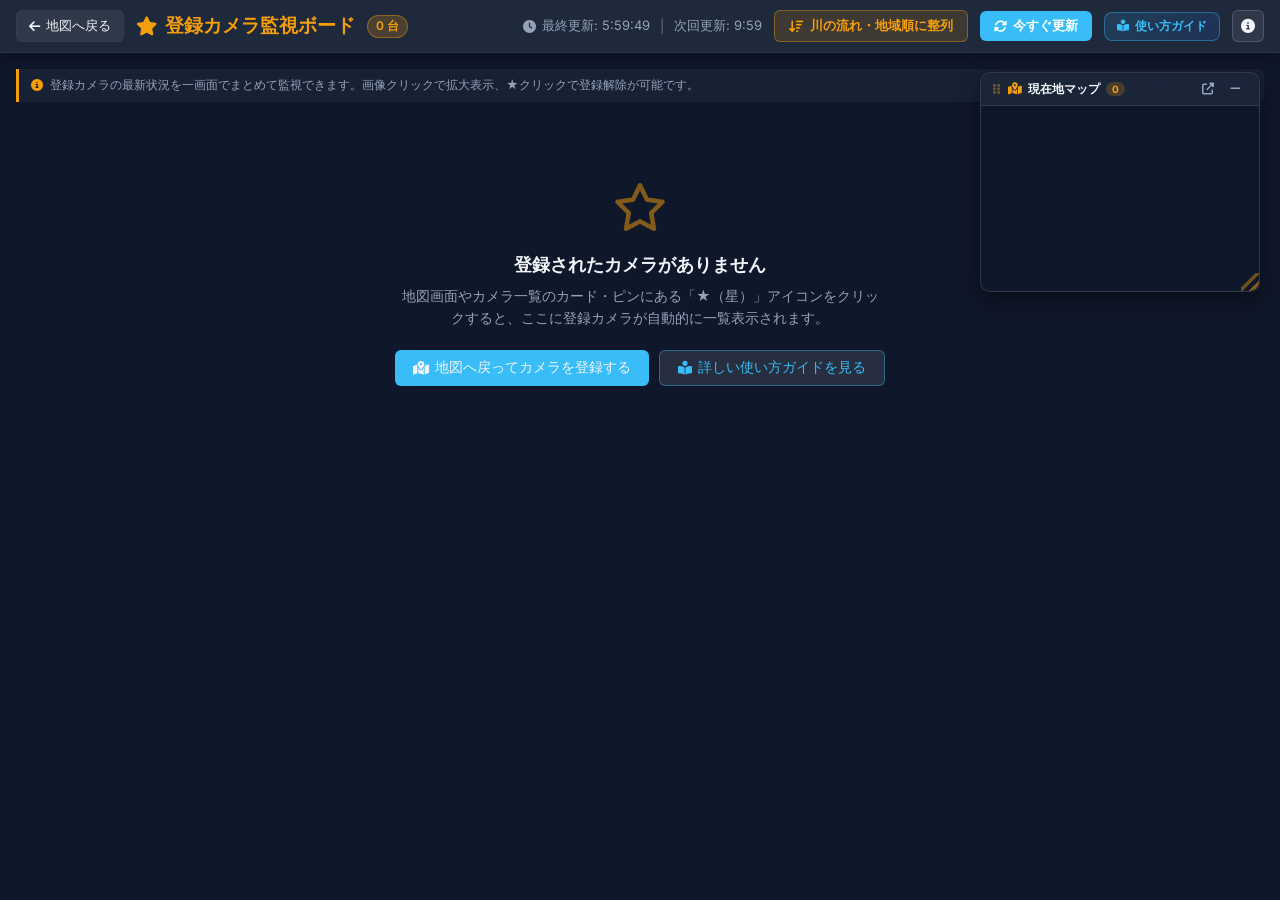
==== commit 05a4147d: "feat: implement Satoshi Style v5 (cross-region main stream flow) and clarify batch toggle UI" ====
--- a/favorites.html
+++ b/favorites.html
@@ -1160,56 +1160,74 @@
     function sortCamerasSatoshiStyle(cameraList) {
       if (!cameraList || cameraList.length <= 1) return cameraList;
 
-      const DISTANCE_THRESHOLD_KM = 3.5; // 本流に織り交ぜる許容距離(km)
-
-      // 1. 圏域ごとにグループ化
-      const regionMap = {};
+      const DISTANCE_THRESHOLD_KM = 3.5;
+
+      // 1. 全カメラを水系ベースで抽出
+      const mainShin = [];
+      const mainKyu = [];
+      const mainEaiNaruse = [];
+      const roads = [];
+      const others = [];
+
       cameraList.forEach(c => {
-        // favorites.html には getGroupForCamera がないので判定ロジックをインライン化
-        const getRegion = (cam) => {
-          const name = cam.name || '', desc = cam.description || '', op = cam.operator || '';
-          const text = `${name} ${desc} ${op}`;
-          const cat = cam.category || 'other';
-          const lat = cam.lat || 0, lng = cam.lng || 0;
-
-          if (cat === 'road' || name.includes('IC') || name.includes('三陸沿岸')) return 'group_road';
-          if (text.includes('[岩手県]') || lat >= 39.00) return 'group_iwate';
-          if (lat >= 38.75 && lng >= 141.35) return 'group_kesennuma';
-          if (lat >= 38.68 && lng < 141.18) return 'group_kurihara';
-          if (lat >= 38.58 && lng >= 141.15 && (lat >= 38.68 || lng < 141.38) &&
-              !text.includes('石巻') && !name.includes('大沢川') && !name.includes('植立山') && !name.includes('月浜') &&
-              !name.includes('江合川') && !name.includes('出来川') && !text.includes('美里') && !text.includes('涌谷') &&
-              !name.includes('神取橋') && !name.includes('佳景山')) return 'group_tome';
-          if (name.includes('旧北上川') || name.includes('日和山') || name.includes('住吉') || name.includes('神取橋') || name.includes('内海橋') || name.includes('石巻大橋') || name.includes('鹿又') || name.includes('佳景山') || name.includes('真野川')) return 'group_kyu_kitakami';
-          if (text.includes('石巻') || (text.includes('女川') && !name.includes('美女川')) || name.includes('北上川') || name.includes('飯野川') || name.includes('釜谷') || name.includes('福地') ||
-              name.includes('大沢川') || name.includes('皿貝川') || name.includes('中島川') || name.includes('加茂川') || name.includes('高木川') || name.includes('馬鞍川') || name.includes('内の原') || name.includes('月浜') || name.includes('植立山') ||
-              (lng >= 141.22 && lat >= 38.40)) return 'group_kitakami';
-          if (text.includes('東松島') || (text.includes('鳴瀬') && lat < 38.45 && lng >= 141.12) || name.includes('東名運河') || name.includes('鞍坪') || name.includes('小野橋') || name.includes('若針') || name.includes('竹谷') ||
-              (lng >= 141.12 && lng < 141.22 && lat >= 38.36 && lat < 38.46)) return 'group_naruse_east';
-          if (text.includes('江合川') || text.includes('多田川') || text.includes('大江川') || text.includes('新江合') || text.includes('出来川') || text.includes('田尻川') || text.includes('美女川') || text.includes('名鰭') || text.includes('鶴田川') || text.includes('新堀川') ||
-              text.includes('美里') || text.includes('小牛田') || text.includes('涌谷') || text.includes('古川') || text.includes('岩出山') || text.includes('加美') || text.includes('色麻') ||
-              (lat >= 38.45 && lat < 38.68 && lng >= 140.70 && lng < 141.25 &&
-               !text.includes('大郷') && !text.includes('石巻') && !text.includes('登米') && !name.includes('吉田川') && !name.includes('善川') && !name.includes('竹林川'))) return 'group_osaki_kami';
-          if (name.includes('吉田川') || name.includes('善川') || name.includes('竹林川') || name.includes('粕川') ||
-              text.includes('大郷') || text.includes('大和') ||
-              (lat >= 38.38 && lat < 38.48 && lng >= 140.85 && lng < 141.12 && !text.includes('松島'))) return 'group_yoshida';
-          if (lat < 38.12 || text.includes('白石') || text.includes('角田') || text.includes('大河原') || text.includes('柴田') || text.includes('丸森') || text.includes('七ヶ宿') || text.includes('阿武隈') || text.includes('亘理') || text.includes('遠刈田') || text.includes('蔵王')) return 'group_sennan';
-          return 'group_sendai';
-        };
-
-        const region = getRegion(c);
-        if (!regionMap[region]) regionMap[region] = [];
-        regionMap[region].push(c);
+        const n = c.name || '';
+        const cat = c.category || '';
+        const op = c.operator || '';
+        
+        if (cat === 'road' || n.includes('IC') || n.includes('三陸沿岸') || n.includes('東部道路')) {
+          roads.push(c);
+        } else if ((n.includes('北上川') && !n.includes('旧北上川')) || n.includes('飯野川') || n.includes('福地水門') || n.includes('新北上大橋') || n.includes('釜谷水門') || n.includes('樫崎') || n.includes('脇谷水門') || n.includes('豊里大橋') || n.includes('登米大橋') || n.includes('米谷大橋') || n.includes('錦桜橋') || n.includes('岩之沢樋門') || n.includes('[岩手県]') || n.includes('植立山') || n.includes('橋浦') || n.includes('入釜谷')) {
+          mainShin.push(c);
+        } else if (n.includes('旧北上川') || n.includes('神取橋') || n.includes('鹿又') || n.includes('佳景山') || n.includes('石巻大橋') || n.includes('住吉') || n.includes('日和山') || n.includes('日和大橋') || n.includes('内海橋') || n.includes('運河交流館')) {
+          mainKyu.push(c);
+        } else if (n.includes('江合川') || n.includes('涌谷大橋') || n.includes('明治水門') || n.includes('江合橋') || n.includes('鳴瀬川') || n.includes('鳴瀬大橋') || n.includes('野田橋') || n.includes('志田橋') || n.includes('中流堰') || n.includes('木間塚') || n.includes('小野橋') || n.includes('鳴瀬堰')) {
+          mainEaiNaruse.push(c);
+        } else {
+          others.push(c);
+        }
       });
 
-      const sortedResult = [];
-      const regionOrder = [
-        'group_iwate', 'group_kesennuma', 'group_kurihara', 'group_tome',
-        'group_osaki_kami', 'group_yoshida', 'group_naruse_east',
-        'group_kyu_kitakami', 'group_kitakami', 'group_sendai', 'group_sennan', 'group_road'
-      ];
-
-      // --- ヘルパー関数 ---
+      // 2. 本流のソート (KP または 河口からの距離)
+      const refShin = { lat: 38.566, lng: 141.444 }; // 釜谷水門
+      mainShin.sort((a, b) => {
+        const kpA = extractKp(a.name); const kpB = extractKp(b.name);
+        if (kpA !== null && kpB !== null) return kpB - kpA;
+        return calculateDistanceKm(b.lat, b.lng, refShin.lat, refShin.lng) - calculateDistanceKm(a.lat, a.lng, refShin.lat, refShin.lng);
+      });
+
+      const refKyu = { lat: 38.415, lng: 141.313 }; // 河口
+      mainKyu.sort((a, b) => {
+        const kpA = extractKp(a.name); const kpB = extractKp(b.name);
+        if (kpA !== null && kpB !== null) return kpB - kpA;
+        return calculateDistanceKm(b.lat, b.lng, refKyu.lat, refKyu.lng) - calculateDistanceKm(a.lat, a.lng, refKyu.lat, refKyu.lng);
+      });
+
+      const refNaruse = { lat: 38.376, lng: 141.173 }; // 河口
+      mainEaiNaruse.sort((a, b) => {
+        const kpA = extractKp(a.name); const kpB = extractKp(b.name);
+        if (kpA !== null && kpB !== null) return kpB - kpA;
+        return calculateDistanceKm(b.lat, b.lng, refNaruse.lat, refNaruse.lng) - calculateDistanceKm(a.lat, a.lng, refNaruse.lat, refNaruse.lng);
+      });
+
+      // 3. その他カメラを近接（3.5km以内）なら編入、遠方なら独立地域ブロックへ
+      const insertShin = [], insertKyu = [], insertEaiNaruse = [], independent = [];
+      
+      others.forEach(c => {
+        const dShin = mainShin.length > 0 ? Math.min(...mainShin.map(m => calculateDistanceKm(c.lat, c.lng, m.lat, m.lng))) : Infinity;
+        const dKyu = mainKyu.length > 0 ? Math.min(...mainKyu.map(m => calculateDistanceKm(c.lat, c.lng, m.lat, m.lng))) : Infinity;
+        const dEaiNaruse = mainEaiNaruse.length > 0 ? Math.min(...mainEaiNaruse.map(m => calculateDistanceKm(c.lat, c.lng, m.lat, m.lng))) : Infinity;
+        
+        const minDist = Math.min(dShin, dKyu, dEaiNaruse);
+        
+        if (minDist <= DISTANCE_THRESHOLD_KM) {
+          if (minDist === dShin) insertShin.push(c);
+          else if (minDist === dKyu) insertKyu.push(c);
+          else insertEaiNaruse.push(c);
+        } else {
+          independent.push(c);
+        }
+      });
+
       function insertOneNearest(sorted, cam) {
         if (sorted.length === 0) { sorted.push(cam); return; }
         let bestIdx = 0, bestDist = Infinity;
@@ -1226,99 +1244,22 @@
           if ((cam.lat || 0) >= (nearCam.lat || 0)) sorted.splice(bestIdx, 0, cam); else sorted.splice(bestIdx + 1, 0, cam);
         }
       }
-      
+
       function insertNearestNeighbors(sorted, unsorted) {
         unsorted.sort((a, b) => (b.lat || 0) - (a.lat || 0));
         for (const cam of unsorted) insertOneNearest(sorted, cam);
       }
 
-      // --- 各圏域の処理 ---
-      for (const regionId of regionOrder) {
-        const cams = regionMap[regionId];
-        if (!cams || cams.length === 0) continue;
-
-        if (regionId === 'group_road') {
-          cams.sort((a, b) => (b.lat || 0) - (a.lat || 0));
-          sortedResult.push(...cams);
-          continue;
-        }
-
-        // 石巻・東松島エリアはハイブリッド処理（本流近くは編入、遠方は独立）
-        if (regionId === 'group_kyu_kitakami' || regionId === 'group_kitakami' || regionId === 'group_naruse_east') {
-          const mainShin = [], mainKyu = [], mainNaruse = [], others = [];
-          cams.forEach(c => {
-            const n = c.name || '';
-            if (n.includes('北上川') && !n.includes('旧北上川') || n.includes('飯野川') || n.includes('福地') || n.includes('新北上') || n.includes('釜谷') || n.includes('樫崎') || n.includes('植立山') || n.includes('橋浦') || n.includes('入釜谷')) {
-              mainShin.push(c);
-            } else if (n.includes('旧北上川') || n.includes('神取橋') || n.includes('鹿又') || n.includes('佳景山') || n.includes('石巻大橋') || n.includes('住吉') || n.includes('日和山') || n.includes('日和大橋') || n.includes('内海橋') || n.includes('運河交流館')) {
-              mainKyu.push(c);
-            } else if (n.includes('鳴瀬川') || n.includes('鳴瀬堰') || n.includes('鳴瀬大橋') || n.includes('小野橋')) {
-              mainNaruse.push(c);
-            } else {
-              others.push(c);
-            }
-          });
-
-          const refShin = { lat: 38.566, lng: 141.444 };
-          mainShin.sort((a, b) => {
-            const kpA = extractKp(a.name); const kpB = extractKp(b.name);
-            if (kpA !== null && kpB !== null) return kpB - kpA;
-            return calculateDistanceKm(b.lat, b.lng, refShin.lat, refShin.lng) - calculateDistanceKm(a.lat, a.lng, refShin.lat, refShin.lng);
-          });
-
-          const refKyu = { lat: 38.415, lng: 141.313 };
-          mainKyu.sort((a, b) => {
-            const kpA = extractKp(a.name); const kpB = extractKp(b.name);
-            if (kpA !== null && kpB !== null) return kpB - kpA;
-            return calculateDistanceKm(b.lat, b.lng, refKyu.lat, refKyu.lng) - calculateDistanceKm(a.lat, a.lng, refKyu.lat, refKyu.lng);
-          });
-
-          const refNaruse = { lat: 38.376, lng: 141.173 };
-          mainNaruse.sort((a, b) => {
-            const kpA = extractKp(a.name); const kpB = extractKp(b.name);
-            if (kpA !== null && kpB !== null) return kpB - kpA;
-            return calculateDistanceKm(b.lat, b.lng, refNaruse.lat, refNaruse.lng) - calculateDistanceKm(a.lat, a.lng, refNaruse.lat, refNaruse.lng);
-          });
-
-          const insertShin = [], insertKyu = [], insertNaruse = [], independent = [];
-          others.forEach(c => {
-            const dShin = mainShin.length > 0 ? Math.min(...mainShin.map(m => calculateDistanceKm(c.lat, c.lng, m.lat, m.lng))) : Infinity;
-            const dKyu = mainKyu.length > 0 ? Math.min(...mainKyu.map(m => calculateDistanceKm(c.lat, c.lng, m.lat, m.lng))) : Infinity;
-            const dNaruse = mainNaruse.length > 0 ? Math.min(...mainNaruse.map(m => calculateDistanceKm(c.lat, c.lng, m.lat, m.lng))) : Infinity;
-            const minDist = Math.min(dShin, dKyu, dNaruse);
-            if (minDist <= DISTANCE_THRESHOLD_KM) {
-              if (minDist === dShin) insertShin.push(c);
-              else if (minDist === dKyu) insertKyu.push(c);
-              else insertNaruse.push(c);
-            } else {
-              independent.push(c);
-            }
-          });
-
-          if (regionId === 'group_kitakami') {
-            const resShin = [...mainShin]; insertNearestNeighbors(resShin, insertShin);
-            sortedResult.push(...resShin);
-          } else if (regionId === 'group_kyu_kitakami') {
-            const resKyu = [...mainKyu]; insertNearestNeighbors(resKyu, insertKyu);
-            sortedResult.push(...resKyu);
-          } else if (regionId === 'group_naruse_east') {
-            const resNaruse = [...mainNaruse]; insertNearestNeighbors(resNaruse, insertNaruse);
-            sortedResult.push(...resNaruse);
-          }
-          
-          if (independent.length > 0) {
-            independent.sort((a, b) => (b.lat || 0) - (a.lat || 0));
-            sortedResult.push(...independent);
-          }
-          continue;
-        }
-
-        // 石巻圏以外は単純な緯度降順でフォールバック（ここは app.js 側の既存関数がないため）
-        cams.sort((a, b) => (b.lat || 0) - (a.lat || 0));
-        sortedResult.push(...cams);
-      }
-
-      return sortedResult;
+      insertNearestNeighbors(mainShin, insertShin);
+      insertNearestNeighbors(mainKyu, insertKyu);
+      insertNearestNeighbors(mainEaiNaruse, insertEaiNaruse);
+
+      // 4. 独立地域ブロックと道路の処理（緯度順＝北から南へ）
+      independent.sort((a, b) => (b.lat || 0) - (a.lat || 0));
+      roads.sort((a, b) => (b.lat || 0) - (a.lat || 0));
+
+      // 結合して返す
+      return [...mainShin, ...mainKyu, ...mainEaiNaruse, ...independent, ...roads];
     }
 
     // 整流化ソート実行＆即時反映
